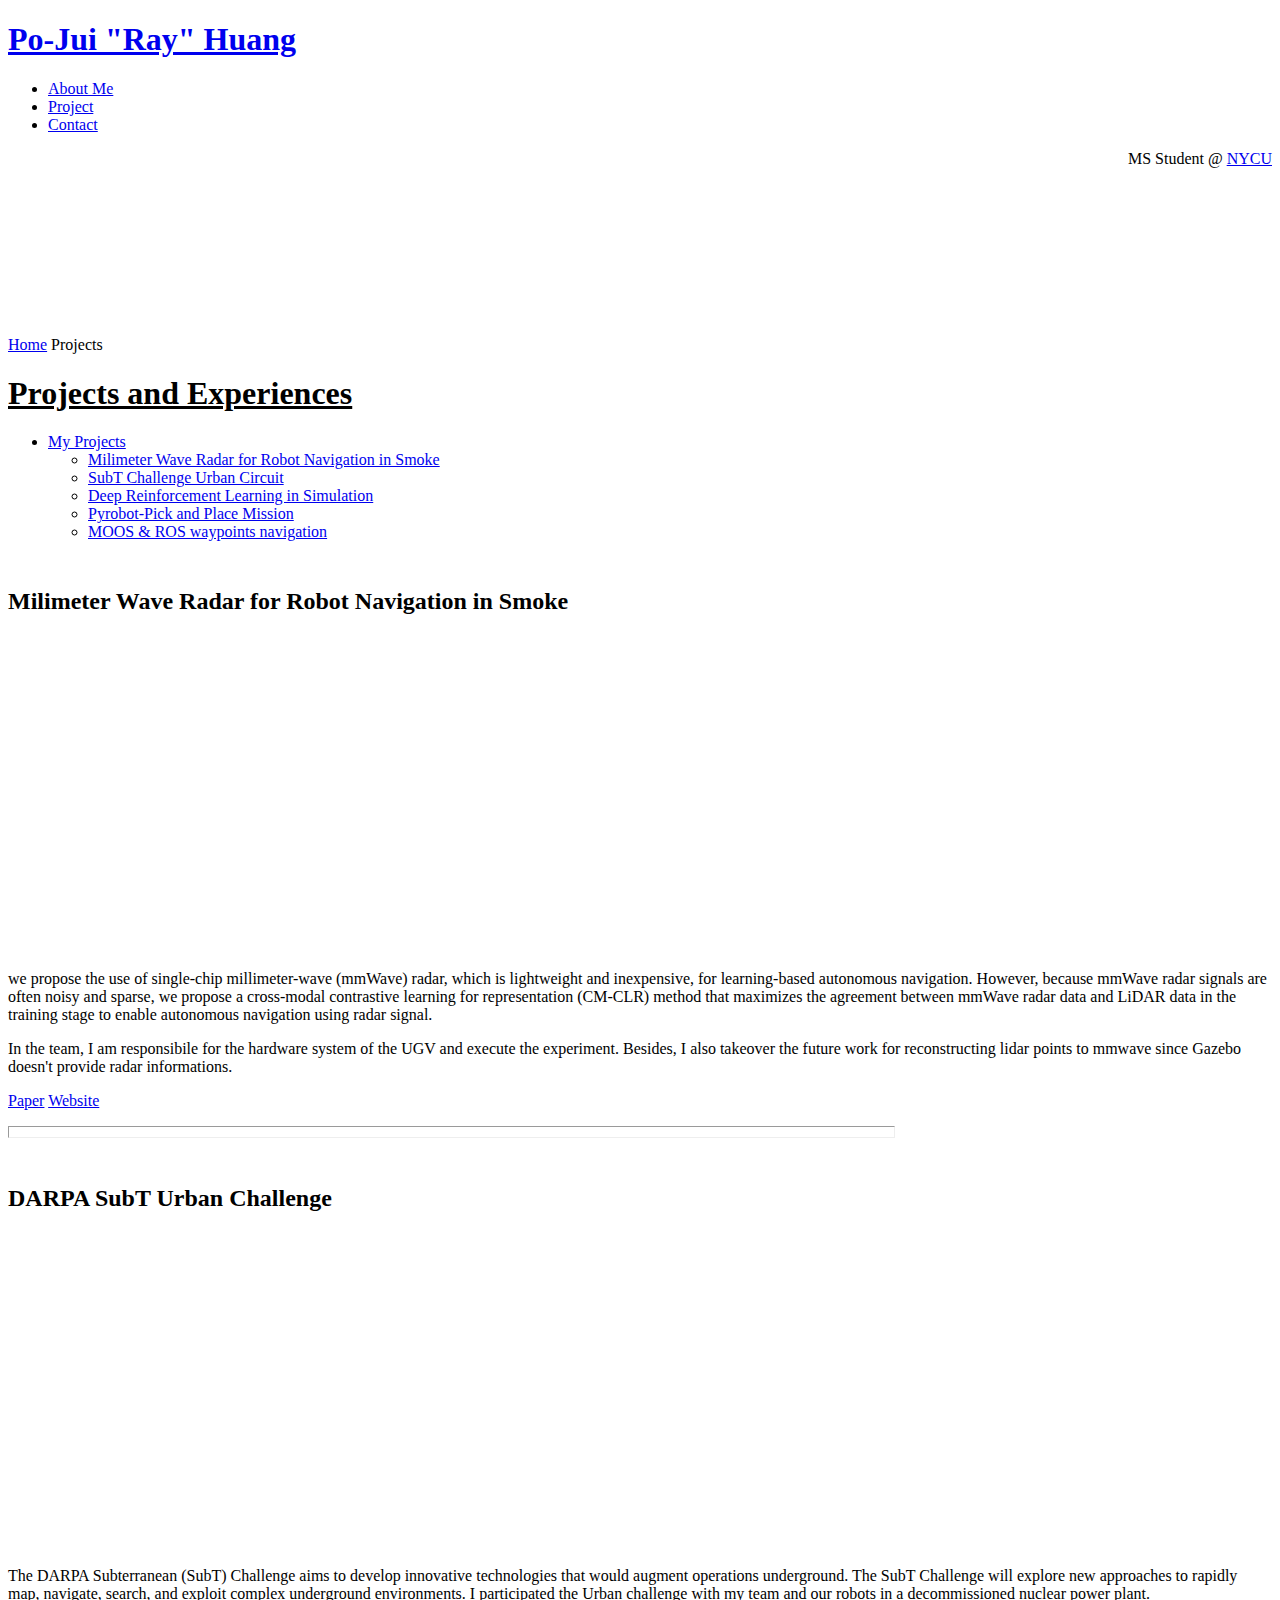
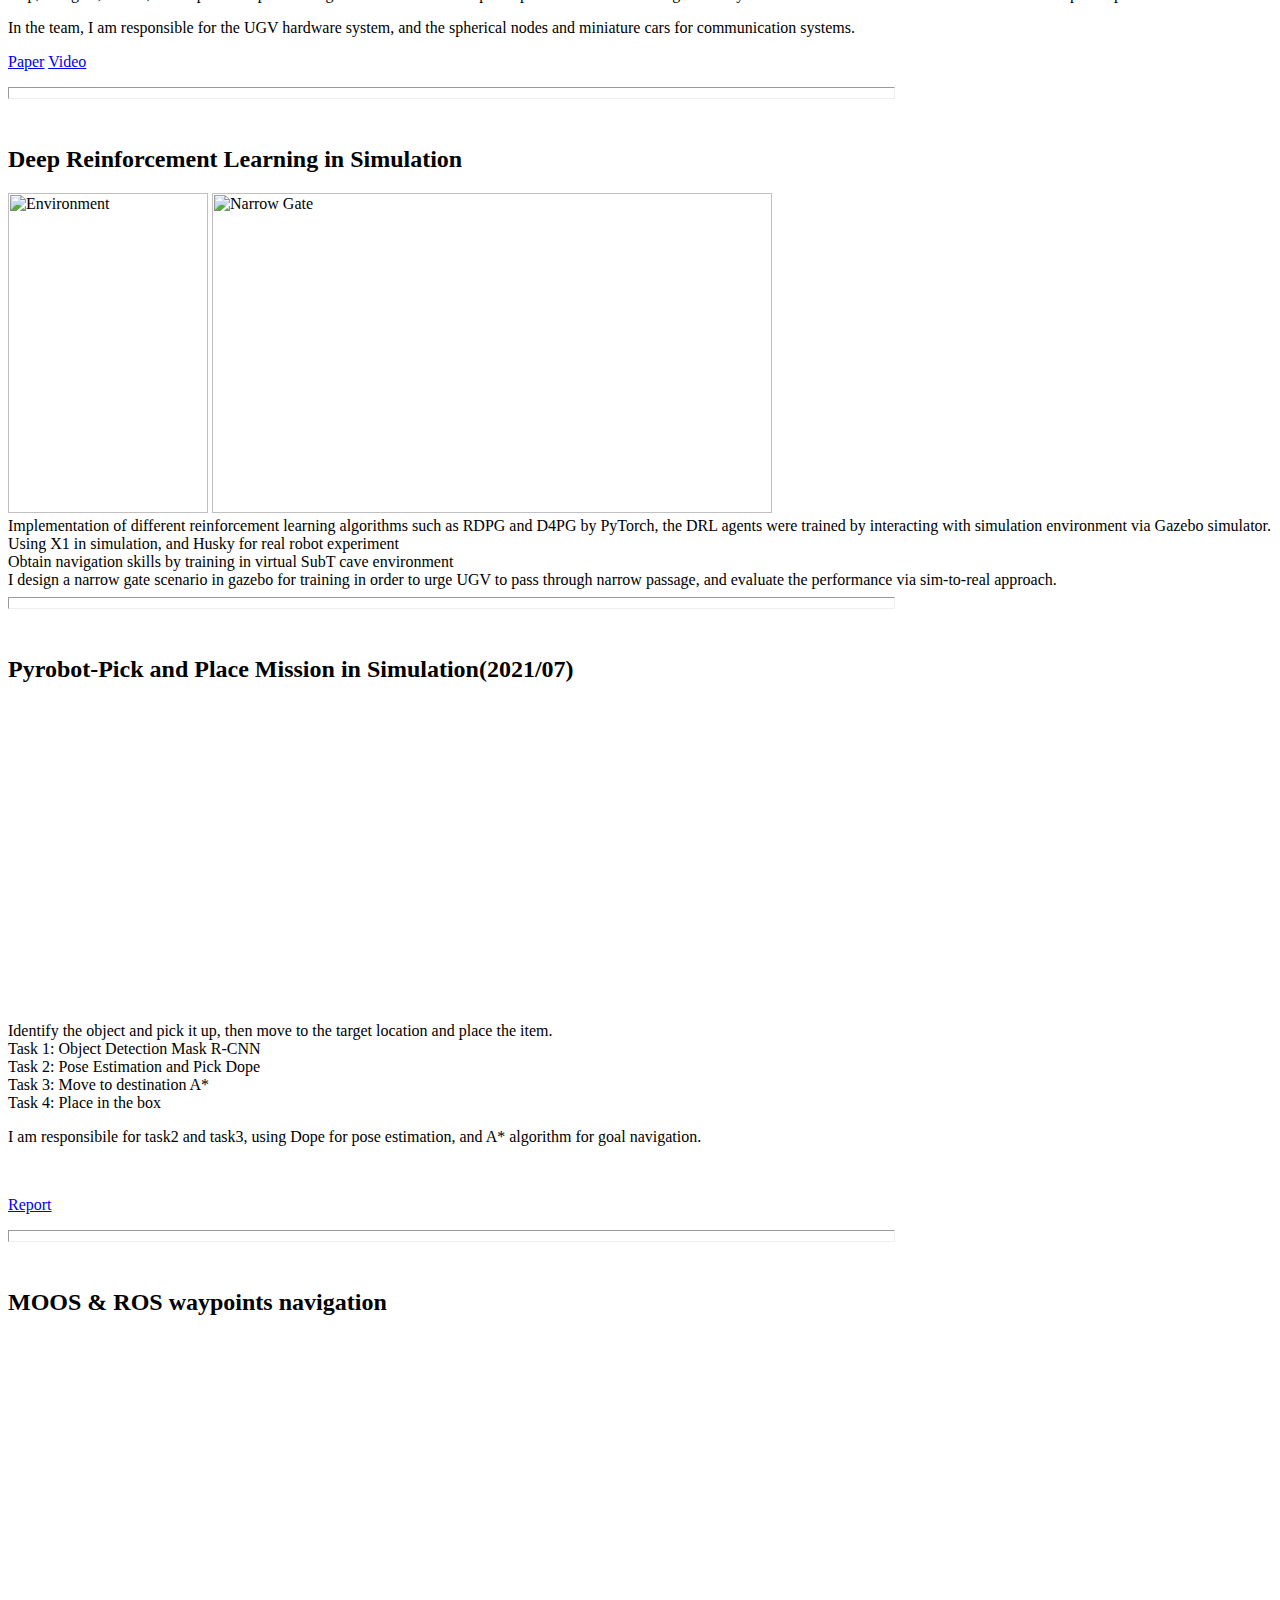
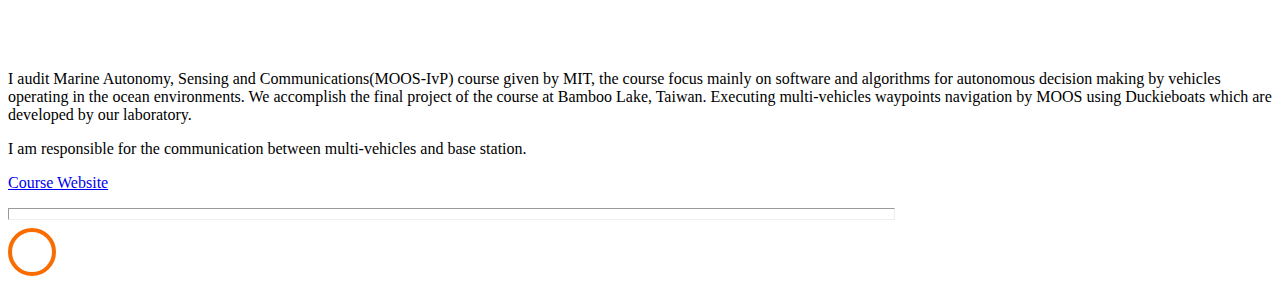
==== project.html @ 9708d20e "add cv" ====
<!DOCTYPE html>
<html lang="en">
  <head>
    <title>Ray's Website</title>
    <meta charset="utf-8">
    <meta name="viewport" content="width=device-width, initial-scale=1, shrink-to-fit=no">
    
    <link href="https://fonts.googleapis.com/css?family=Poppins:300,400,500,600,700" rel="stylesheet">
    <link href="https://fonts.googleapis.com/css?family=Montserrat:300,400,500,700" rel="stylesheet">
    <link href="https://fonts.googleapis.com/css?family=Herr+Von+Muellerhoff" rel="stylesheet">

    <link rel="stylesheet" href="css/open-iconic-bootstrap.min.css">
    <link rel="stylesheet" href="css/animate.css">
    
    <link rel="stylesheet" href="css/owl.carousel.min.css">
    <link rel="stylesheet" href="css/owl.theme.default.min.css">
    <link rel="stylesheet" href="css/magnific-popup.css">

    <link rel="stylesheet" href="css/aos.css">

    <link rel="stylesheet" href="css/ionicons.min.css">

    <link rel="stylesheet" href="css/bootstrap-datepicker.css">
    <link rel="stylesheet" href="css/jquery.timepicker.css">

    
    <link rel="stylesheet" href="css/flaticon.css">
    <link rel="stylesheet" href="css/icomoon.css">
    <link rel="stylesheet" href="css/style.css">
  </head>
  <body>

	<div id="colorlib-page">
		<a href="#" class="js-colorlib-nav-toggle colorlib-nav-toggle"><i></i></a>
		<aside id="colorlib-aside" role="complementary" class="js-fullheight text-center">
			<h1 id="colorlib-logo"><a href="index.html"><span class="img" style="background-image: url(images/ray.jpg);"></span>Po-Jui "Ray" Huang</a></h1>
			<nav id="colorlib-main-menu" role="navigation">
				<ul>
					<li><a href="index.html">About Me</a></li>
					<li class="colorlib-active"><a href="project.html">Project</a></li>
					<li><a href="contact.html">Contact</a></li>
				</ul>
			</nav>

			<div class= "col-10" align="right">
				<p>MS Student @ <a href="http://www.nycu.edu.tw/" target="popup">NYCU</a></p>
			</div>	
			<div class="colorlib-footer">
				<!-- <h2>Newsletter</h2> -->
				<div class="d-flex justify-content-center">
				<h2 class="ftco-animate"><a href="pdf/Ray_CV.pdf"><span class="icon-user"></span></a></h2>
				&emsp;
				<h2 class="ftco-animate"><a href="https://www.facebook.com/profile.php?id=100000682564273"><span class="icon-facebook"></span></a></h2>
				&emsp;
				<!-- <h2 class="ftco-animate"><a href="https://www.linkedin.com/in/po-kai-chang"><span class="icon-linkedin"></span></a></h2>
				&emsp; -->
				<h2 class="ftco-animate"><a href="https://github.com/ray0727"><span class="icon-github"></span></a></h2>
				&emsp;
				<h2 class="ftco-animate"><a href="mailto:rayhuang.ee09@nycu.edu.tw"><span class="icon-envelope"></span></a></h2>
				&emsp;
				<!-- <h2 class="ftco-animate"><a href="pdf/nctu_thesis_david.pdf"><span class="icon-file-pdf-o"></span></a></h2> -->
			</div>

		</div>
		</aside> <!-- END COLORLIB-ASIDE -->

		<div id="colorlib-main">
			<section class="ftco-section ftco-bread">
				<div class="container">
					<div class="row no-gutters slider-text justify-content-left align-items-center">
	          <div class="col-md-8 ftco-animate">
	            <p class="breadcrumbs"><span class="mr-2"><a href="index.html">Home</a></span> <span>Projects</span></p>

	            <div class="fancy-collapse-panel">
	            <h1 class="bread"><a href="project.html" class="page-scroll" style="color:black">Projects and Experiences</a>
	            </h1>
	            </div>
	            

	        </div>
	        <header class="site-navbar">
				<nav class="site-navigation position-relative text-left" role="navigation">

				<ul class="site-menu main-menu js-clone-nav mr-auto d-none d-lg-block">
				  <li class="has-children">
					<a href="#about-section" class="nav-link">My Projects</a>
					<ul class="dropdown">
					<li><a href="#mmWave" class="nav-link page-scroll">Milimeter Wave Radar for Robot Navigation in Smoke</a></li>

					<li><a href="#SubT" class="nav-link page-scroll">SubT Challenge Urban Circuit</a></li>
					
					<li><a href="#RL-Simulation" class="nav-link page-scroll">Deep Reinforcement Learning in Simulation</a></li>

					<li><a href="#Sensing" class="nav-link page-scroll">Pyrobot-Pick and Place Mission</a></li>

					<li><a href="#MOOS" class="nav-link page-scroll">MOOS & ROS waypoints navigation</a></li>

					</ul>
				  </li>
				</ul>
			  </nav>
			  </header>
		  </div>
		  </div>

		  </section>

		  <div class="col-8">
		  <div class="ftco-section-3">
			  <div class="row">
				<!-- mmwave -->
				<section id="mmWave">
					<h2 class="mb-4"><br>Milimeter Wave Radar for Robot Navigation in Smoke</h2>
					<article class="6u 12u$(xsmall) work-item">
						<iframe width="560" height="315" src="https://drive.google.com/file/d/1D0EOqQj7gR2Eys6BjwQwAvsWv5IpuMJg/preview" frameborder="0" allow="accelerometer; autoplay; encrypted-media; gyroscope; picture-in-picture" allowfullscreen></iframe>						
						<div class="col-md-12 ftco-animate" data-animate-effect="fadeInLeft">
						<p>
							we propose the use of single-chip millimeter-wave (mmWave) radar, which is lightweight and inexpensive, for learning-based autonomous navigation. However, 
							because mmWave radar signals are often noisy and sparse, we propose a cross-modal contrastive learning for representation (CM-CLR) method that maximizes 
							the agreement between mmWave radar data and LiDAR data in the training stage to enable autonomous navigation using radar signal.
						</p>
						<p>
							In the team, I am responsibile for the hardware system of the UGV and execute the experiment. Besides, I also
							takeover the future work for reconstructing lidar points to mmwave since Gazebo doesn't provide radar informations.
						</p>
						<p>
							<a href="https://ieeexplore.ieee.org/document/9362209" class="btn btn-primary btn-learn">Paper<i class="icon-download4"></i></a>
							<a href="https://arg-nctu.github.io/projects/deeprl-mmWave.html" class="btn btn-primary btn-learn">Website<i class="icon-download4"></i></a>
						</p>
						</div>
					</article>
				</section>
				<hr width="70%" size="12" align="left">

				<!-- subt -->
				<section id="SubT">
					<h2 class="mb-4"><br>DARPA SubT Urban Challenge</h2>
					<article class="6u 12u$(xsmall) work-item">
						<iframe width="560" height="315" src="https://www.youtube.com/embed/UovOCe-2xr4" frameborder="0" allow="accelerometer; autoplay; encrypted-media; gyroscope; picture-in-picture" allowfullscreen></iframe>						
						<div class="col-md-12 ftco-animate" data-animate-effect="fadeInLeft">
						<p>
							The DARPA Subterranean (SubT) Challenge aims to develop innovative technologies that would augment operations underground. The SubT Challenge will 
							explore new approaches to rapidly map, navigate, search, and exploit complex underground environments. 
							I participated the Urban challenge with my team and our robots in a decommissioned nuclear power plant.
						</p>
						<p>
							In the team, I am responsible for the UGV hardware system, and the spherical nodes and miniature cars for communication systems.
						</p>
						<p>
							<a href="pdf/jfr-subt-nctu.pdf" class="btn btn-primary btn-learn">Paper<i class="icon-download4"></i></a>
							<a href="https://vimeo.com/501143422" class="btn btn-primary btn-learn">Video<i class="icon-download4"></i></a>
						</p>
						</div>
					</article>
				</section>
				<hr width="70%" size="12" align="left">

				<!-- Gazebo -->
				<section id="RL-Simulation">
					<h2 class="mb-4"><br>Deep Reinforcement Learning in Simulation</h2>
					<img width="200" height="320" src="images/environment.png" title="Environment">
					<img width="560" height="320" src="images/narrow.png" title="Narrow Gate">
					<article class="6u 12u$(xsmall) work-item">					
						<div class="col-md-12 ftco-animate" data-animate-effect="fadeInLeft">
						<li>Implementation of different reinforcement learning algorithms such as RDPG and D4PG
							by PyTorch, the DRL agents were trained by interacting with simulation environment via
							Gazebo simulator.</li>
						<li>Using X1 in simulation, and Husky for real robot experiment</li>
						<li>Obtain navigation skills by training in virtual SubT cave environment</li>
						<li>I design a narrow gate scenario in gazebo for training in order to urge UGV to pass
							through narrow passage, and evaluate the performance via sim-to-real approach.</li>
						
						</div>
					</article>
				</section>
				<hr width="70%" size="12" align="left">

				  <!-- Pyrobot-Pick and Place Mission -->
				  <section id="Sensing">
				  <h2 class="mb-4"><br>Pyrobot-Pick and Place Mission in Simulation(2021/07)</h2>
				  <article class="6u 12u$(xsmall) work-item">
					  <iframe width="560" height="315" src="https://drive.google.com/file/d/1zqRbF4eG3APCy4DQ51-cqZeeudZuepm5/preview" frameborder="0" allow="autoplay; fullscreen" allowfullscreen></iframe>
					  <div class="col-md-12 ftco-animate" data-animate-effect="fadeInLeft">
					  <li>Identify the object and pick it up, then move to the target location and place the item.</li>
					  <li>Task 1: Object Detection Mask R-CNN</li>
					  <li>Task 2: Pose Estimation and Pick Dope</li>
					  <li>Task 3: Move to destination A*</li>
					  <li>Task 4: Place in the box</li>
					  <p>
					  I am responsibile for task2 and task3, using Dope for pose estimation, and A* algorithm for 
					  goal navigation.
					  </p>
					  </div>
				  </article>
				  <br>
				  <p><a href="pdf/sis2021_final_team_2_ppt.pdf" class="btn btn-primary btn-learn">Report<i class="icon-download"></i></a></p>
				  </section>
				  
				  <hr width="70%" size="12" align="left">

				  <!-- MOOS -->
				<section id="MOOS">
					<h2 class="mb-4"><br>MOOS & ROS waypoints navigation</h2>
					<article class="6u 12u$(xsmall) work-item">
						<iframe width="560" height="315" src="https://drive.google.com/file/d/18aM98NMFNnYplaE5Rql869Nxn4JW1vKU/preview" frameborder="0" allow="accelerometer; autoplay; encrypted-media; gyroscope; picture-in-picture" allowfullscreen></iframe>						
						<div class="col-md-12 ftco-animate" data-animate-effect="fadeInLeft">
						<p>
							I audit Marine Autonomy, Sensing and Communications(MOOS-IvP) course given by
							MIT, the course focus mainly on software and algorithms for autonomous decision making by vehicles operating in the 
							ocean environments. We accomplish the final project of the course at Bamboo Lake, Taiwan. 
							Executing multi-vehicles waypoints navigation by MOOS using Duckieboats which are developed by our laboratory.
						</p>
						<p>
							I am responsible for the communication between multi-vehicles and base station.
						</p>
						<p>
							<a href="https://oceanai.mit.edu/2.680" class="btn btn-primary btn-learn">Course Website<i class="icon-download4"></i></a>
						</p>
						</div>
					</article>
				</section>
				<hr width="70%" size="12" align="left">

	

  <!-- loader -->
  <div id="ftco-loader" class="show fullscreen"><svg class="circular" width="48px" height="48px"><circle class="path-bg" cx="24" cy="24" r="22" fill="none" stroke-width="4" stroke="#eeeeee"/><circle class="path" cx="24" cy="24" r="22" fill="none" stroke-width="4" stroke-miterlimit="10" stroke="#F96D00"/></svg></div>


  <script src="js/jquery.min.js"></script>
  <script src="js/jquery-migrate-3.0.1.min.js"></script>
  <script src="js/popper.min.js"></script>
  <script src="js/bootstrap.min.js"></script>
  <script src="js/jquery.easing.1.3.js"></script>
  <script src="js/jquery.waypoints.min.js"></script>
  <script src="js/jquery.stellar.min.js"></script>
  <script src="js/owl.carousel.min.js"></script>
  <script src="js/jquery.magnific-popup.min.js"></script>
  <script src="js/aos.js"></script>
  <script src="js/jquery.animateNumber.min.js"></script>
  <script src="js/bootstrap-datepicker.js"></script>
  <script src="js/jquery.timepicker.min.js"></script>
  <script src="js/scrollax.min.js"></script>
  <script src="https://maps.googleapis.com/maps/api/js?key=AIzaSyBVWaKrjvy3MaE7SQ74_uJiULgl1JY0H2s&sensor=false"></script>
  <script src="js/google-map.js"></script>
  <script src="js/main.js"></script>
    
  </body>
</html>
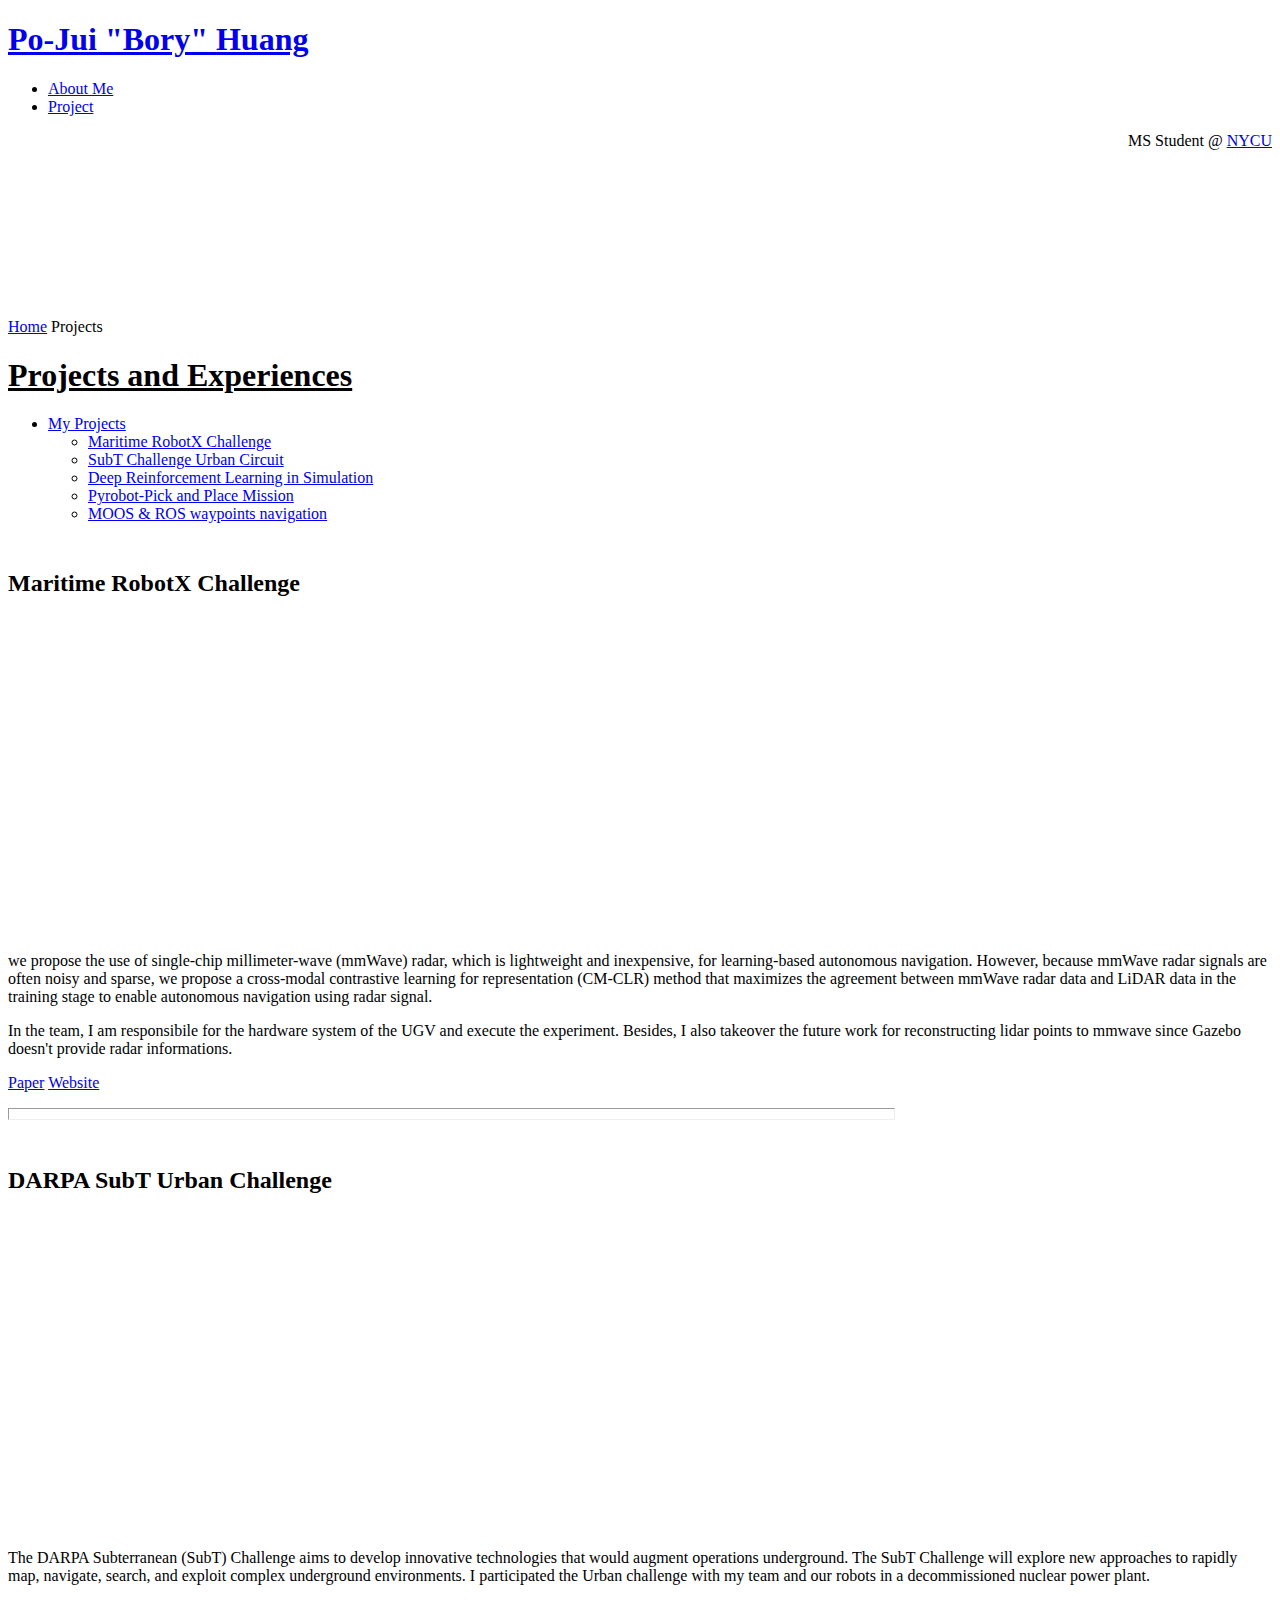
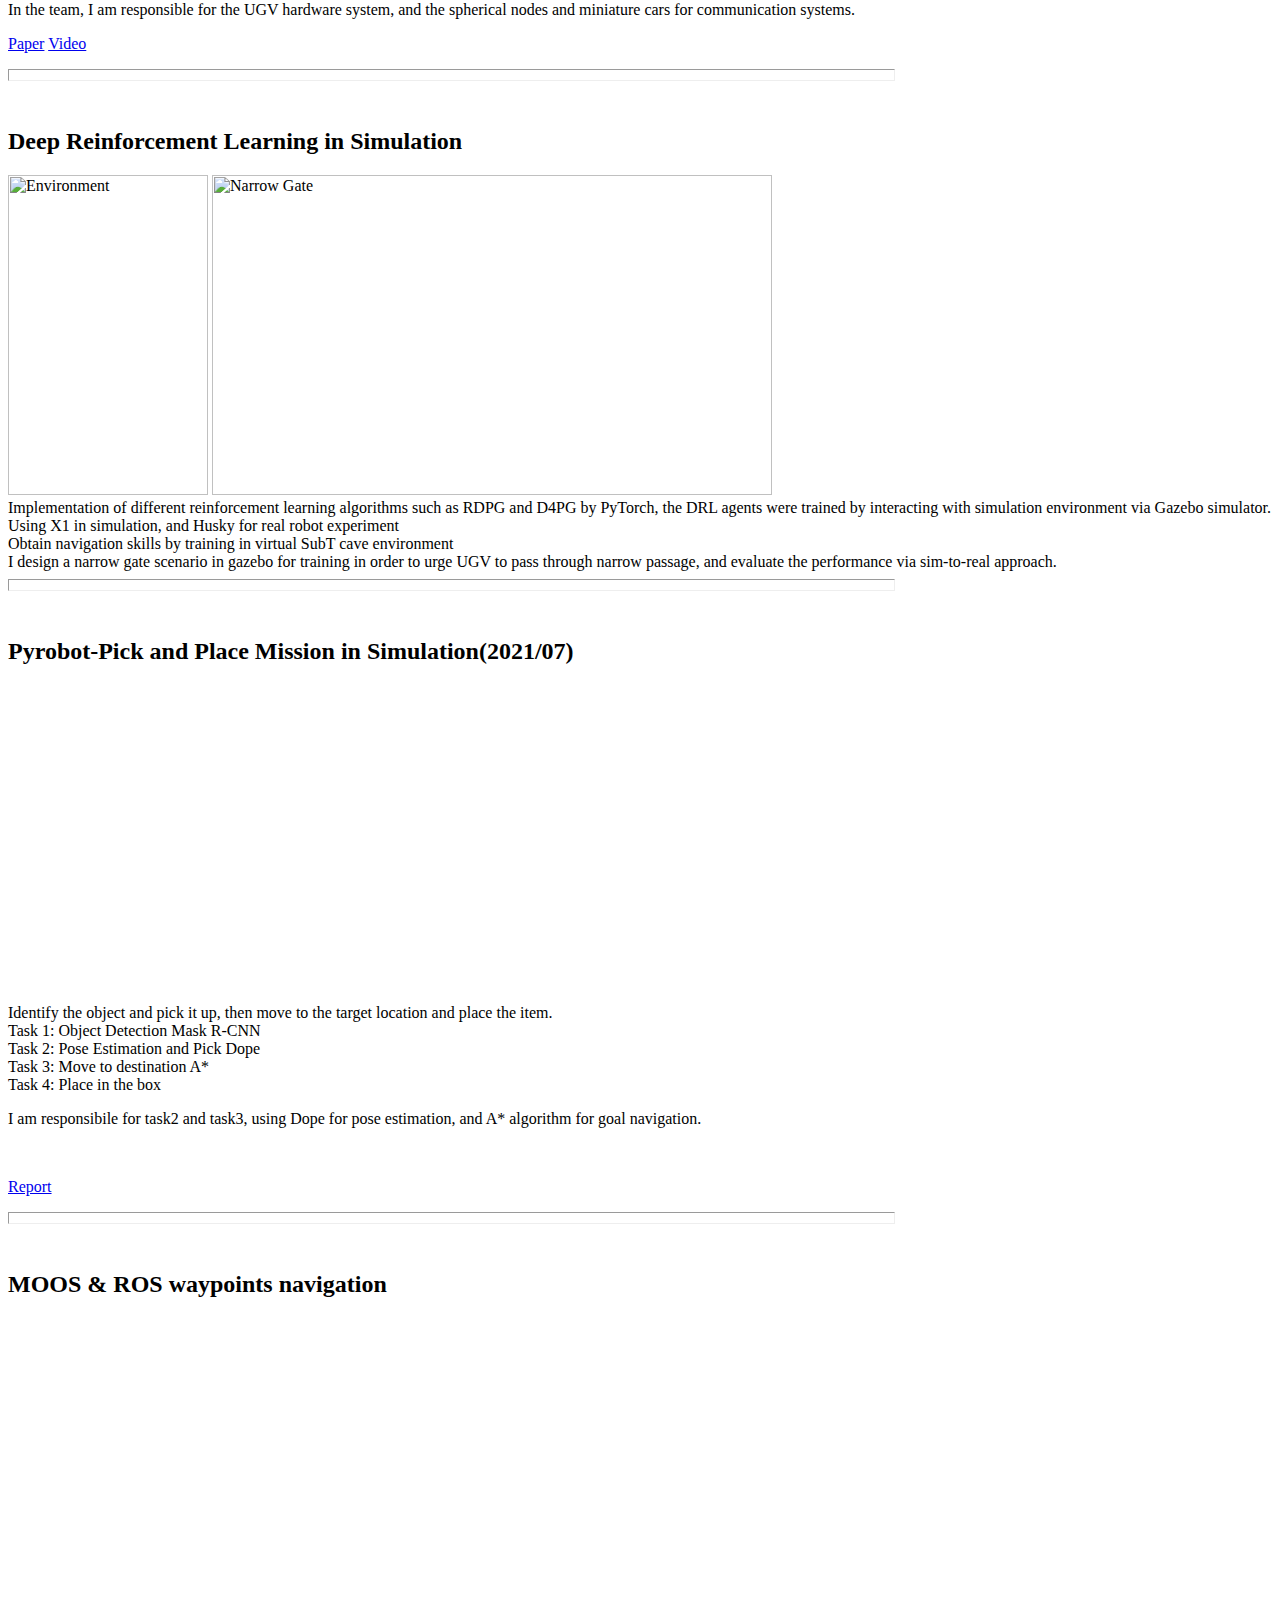
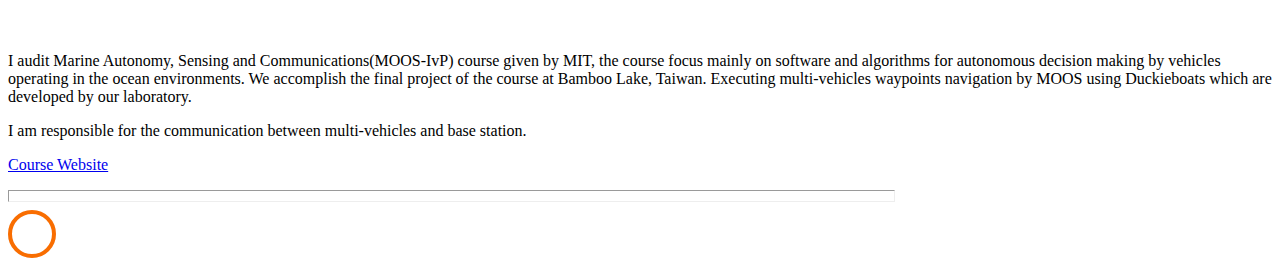
==== commit e39d19e7: "add cv" ====
--- a/project.html
+++ b/project.html
@@ -1,7 +1,7 @@
 <!DOCTYPE html>
 <html lang="en">
   <head>
-    <title>Ray's Website</title>
+    <title>Bory's Website</title>
     <meta charset="utf-8">
     <meta name="viewport" content="width=device-width, initial-scale=1, shrink-to-fit=no">
     
@@ -33,12 +33,11 @@
 	<div id="colorlib-page">
 		<a href="#" class="js-colorlib-nav-toggle colorlib-nav-toggle"><i></i></a>
 		<aside id="colorlib-aside" role="complementary" class="js-fullheight text-center">
-			<h1 id="colorlib-logo"><a href="index.html"><span class="img" style="background-image: url(images/ray.jpg);"></span>Po-Jui "Ray" Huang</a></h1>
+			<h1 id="colorlib-logo"><a href="index1.html"><span class="img" style="background-image: url(img/P.jpg);"></span>Po-Jui "Bory" Huang</a></h1>
 			<nav id="colorlib-main-menu" role="navigation">
 				<ul>
 					<li><a href="index.html">About Me</a></li>
 					<li class="colorlib-active"><a href="project.html">Project</a></li>
-					<li><a href="contact.html">Contact</a></li>
 				</ul>
 			</nav>
 
@@ -48,15 +47,15 @@
 			<div class="colorlib-footer">
 				<!-- <h2>Newsletter</h2> -->
 				<div class="d-flex justify-content-center">
-				<h2 class="ftco-animate"><a href="pdf/Ray_CV.pdf"><span class="icon-user"></span></a></h2>
-				&emsp;
-				<h2 class="ftco-animate"><a href="https://www.facebook.com/profile.php?id=100000682564273"><span class="icon-facebook"></span></a></h2>
+				<h2 class="ftco-animate"><a href="pdf/Bory_CV.pdf"><span class="icon-user"></span></a></h2>
+				&emsp;
+				<h2 class="ftco-animate"><a href="https://www.facebook.com/profile.php?id=100003921660644"><span class="icon-facebook"></span></a></h2>
 				&emsp;
 				<!-- <h2 class="ftco-animate"><a href="https://www.linkedin.com/in/po-kai-chang"><span class="icon-linkedin"></span></a></h2>
 				&emsp; -->
-				<h2 class="ftco-animate"><a href="https://github.com/ray0727"><span class="icon-github"></span></a></h2>
-				&emsp;
-				<h2 class="ftco-animate"><a href="mailto:rayhuang.ee09@nycu.edu.tw"><span class="icon-envelope"></span></a></h2>
+				<h2 class="ftco-animate"><a href="https://github.com/ggbory"><span class="icon-github"></span></a></h2>
+				&emsp;
+				<h2 class="ftco-animate"><a href="mailto:bory.en09@nycu.edu.tw"><span class="icon-envelope"></span></a></h2>
 				&emsp;
 				<!-- <h2 class="ftco-animate"><a href="pdf/nctu_thesis_david.pdf"><span class="icon-file-pdf-o"></span></a></h2> -->
 			</div>
@@ -85,7 +84,7 @@
 				  <li class="has-children">
 					<a href="#about-section" class="nav-link">My Projects</a>
 					<ul class="dropdown">
-					<li><a href="#mmWave" class="nav-link page-scroll">Milimeter Wave Radar for Robot Navigation in Smoke</a></li>
+					<li><a href="#robotx" class="nav-link page-scroll">Maritime RobotX Challenge </a></li>
 
 					<li><a href="#SubT" class="nav-link page-scroll">SubT Challenge Urban Circuit</a></li>
 					
@@ -109,10 +108,10 @@
 		  <div class="ftco-section-3">
 			  <div class="row">
 				<!-- mmwave -->
-				<section id="mmWave">
-					<h2 class="mb-4"><br>Milimeter Wave Radar for Robot Navigation in Smoke</h2>
+				<section id="robotx">
+					<h2 class="mb-4"><br>Maritime RobotX Challenge </h2>
 					<article class="6u 12u$(xsmall) work-item">
-						<iframe width="560" height="315" src="https://drive.google.com/file/d/1D0EOqQj7gR2Eys6BjwQwAvsWv5IpuMJg/preview" frameborder="0" allow="accelerometer; autoplay; encrypted-media; gyroscope; picture-in-picture" allowfullscreen></iframe>						
+						<iframe width="560" height="315" src="https://drive.google.com/file/d/17EmnpAYkFOSVnhG2Mdz3ekNgGPnvHEbI/preview" frameborder="0" allow="accelerometer; autoplay; encrypted-media; gyroscope; picture-in-picture" allowfullscreen></iframe>						
 						<div class="col-md-12 ftco-animate" data-animate-effect="fadeInLeft">
 						<p>
 							we propose the use of single-chip millimeter-wave (mmWave) radar, which is lightweight and inexpensive, for learning-based autonomous navigation. However, 
@@ -124,8 +123,8 @@
 							takeover the future work for reconstructing lidar points to mmwave since Gazebo doesn't provide radar informations.
 						</p>
 						<p>
-							<a href="https://ieeexplore.ieee.org/document/9362209" class="btn btn-primary btn-learn">Paper<i class="icon-download4"></i></a>
-							<a href="https://arg-nctu.github.io/projects/deeprl-mmWave.html" class="btn btn-primary btn-learn">Website<i class="icon-download4"></i></a>
+							<a href="https://robonation.org/app/uploads/sites/2/2022/10/RX22_TDR_NYCU.pdf" class="btn btn-primary btn-learn">Paper<i class="icon-download4"></i></a>
+							<a href="https://vimeo.com/758819296" class="btn btn-primary btn-learn">Website<i class="icon-download4"></i></a>
 						</p>
 						</div>
 					</article>
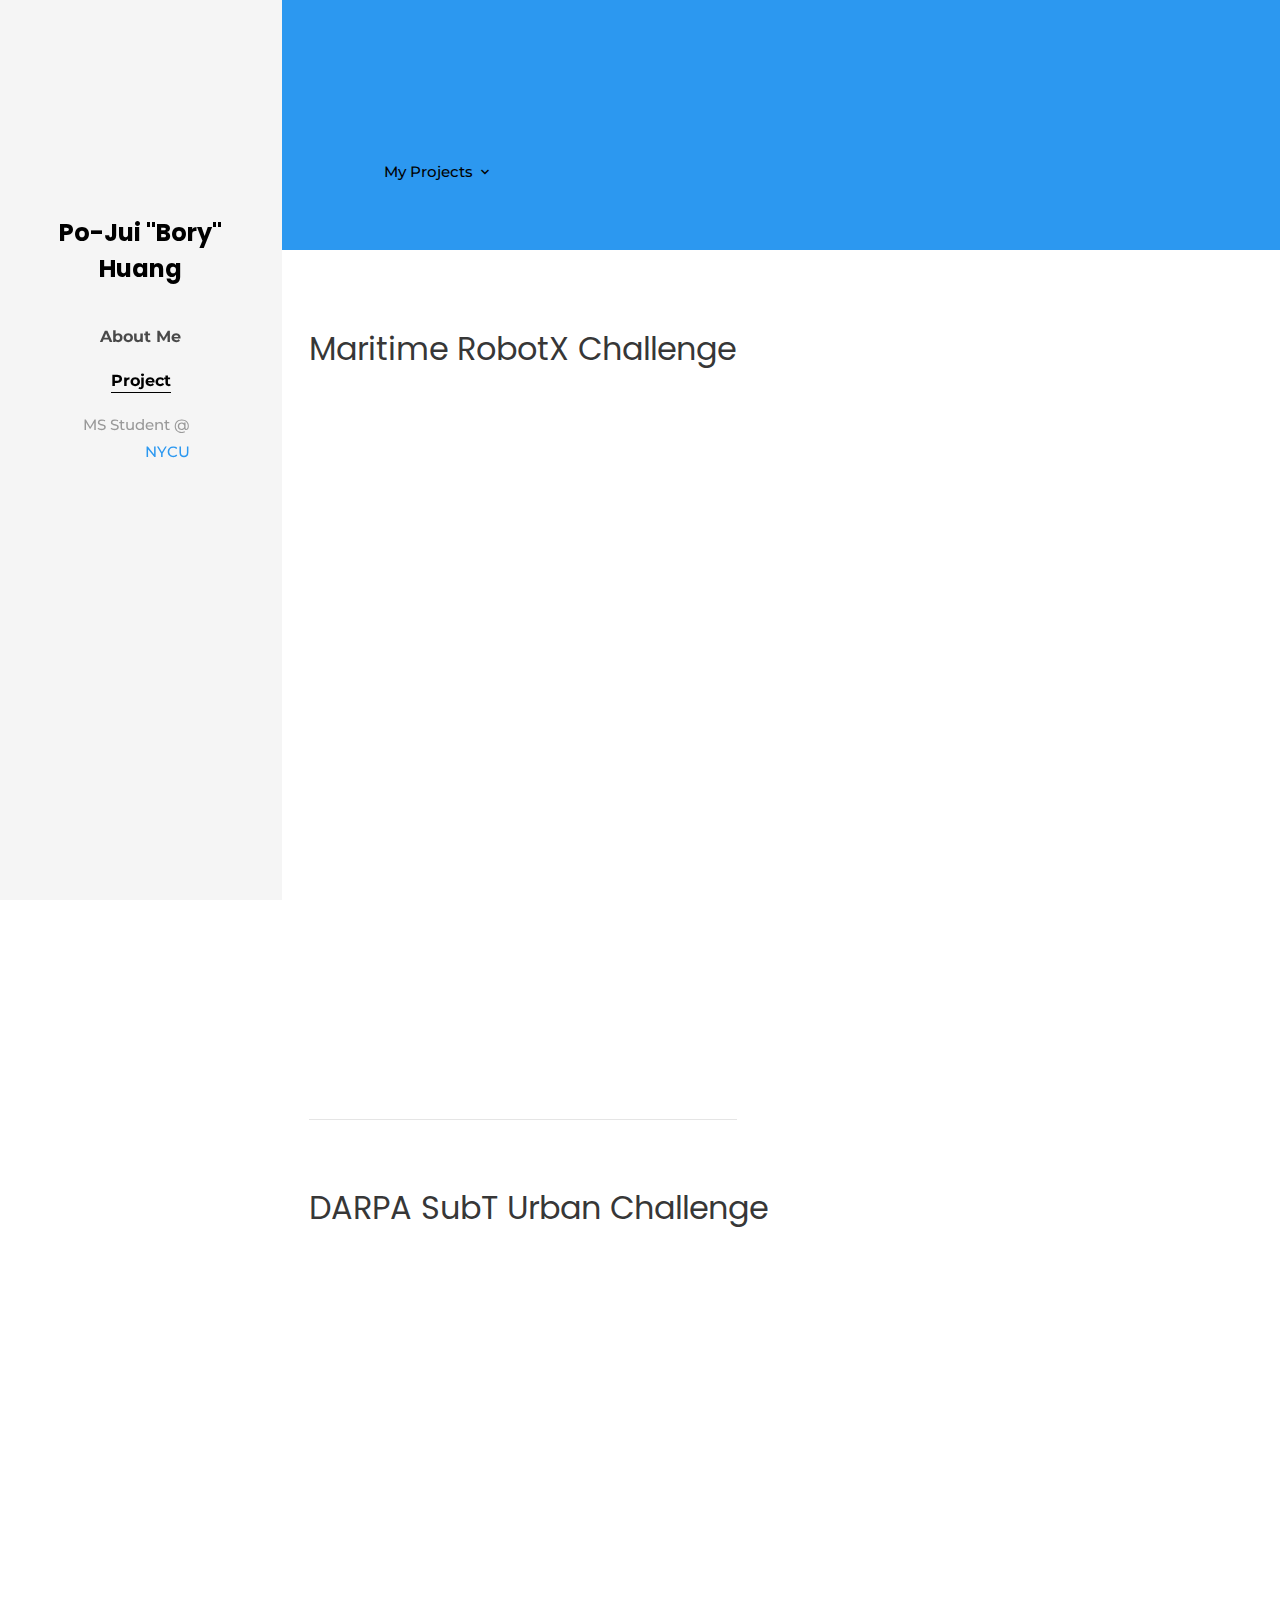
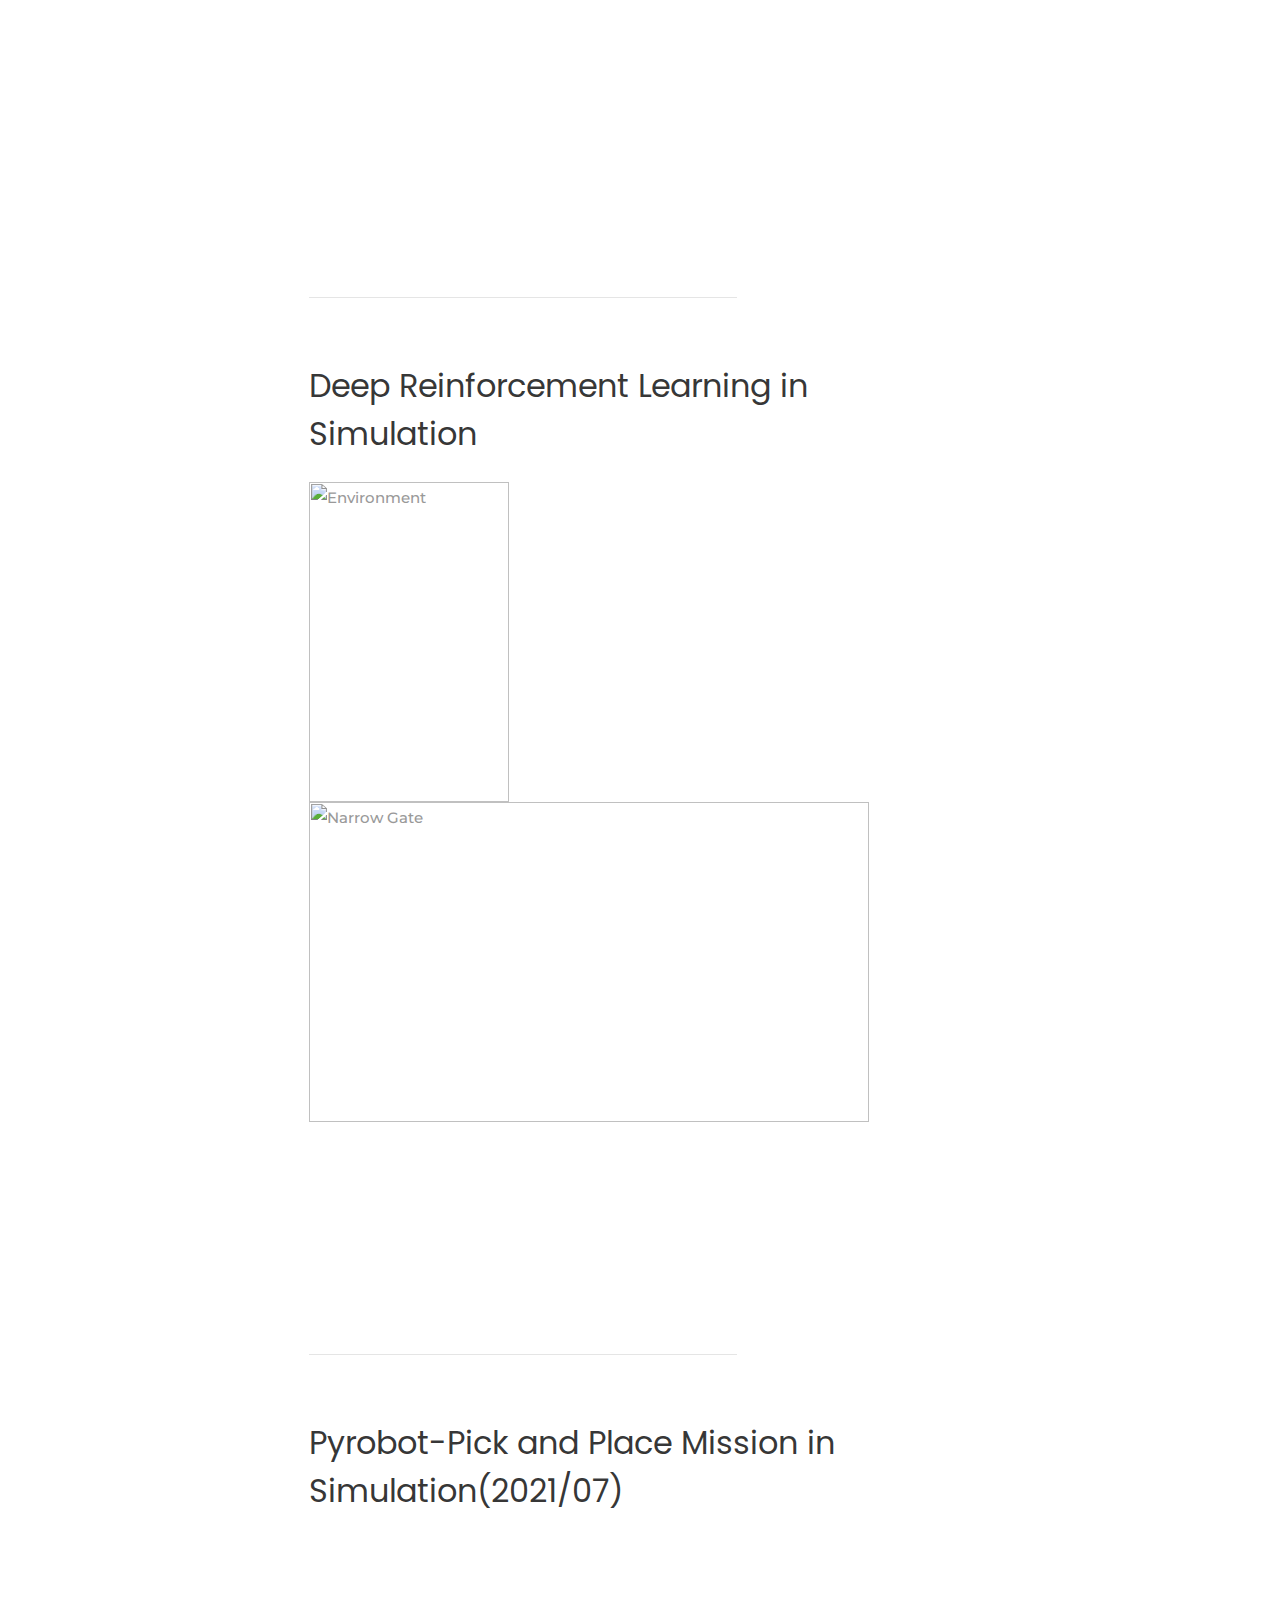
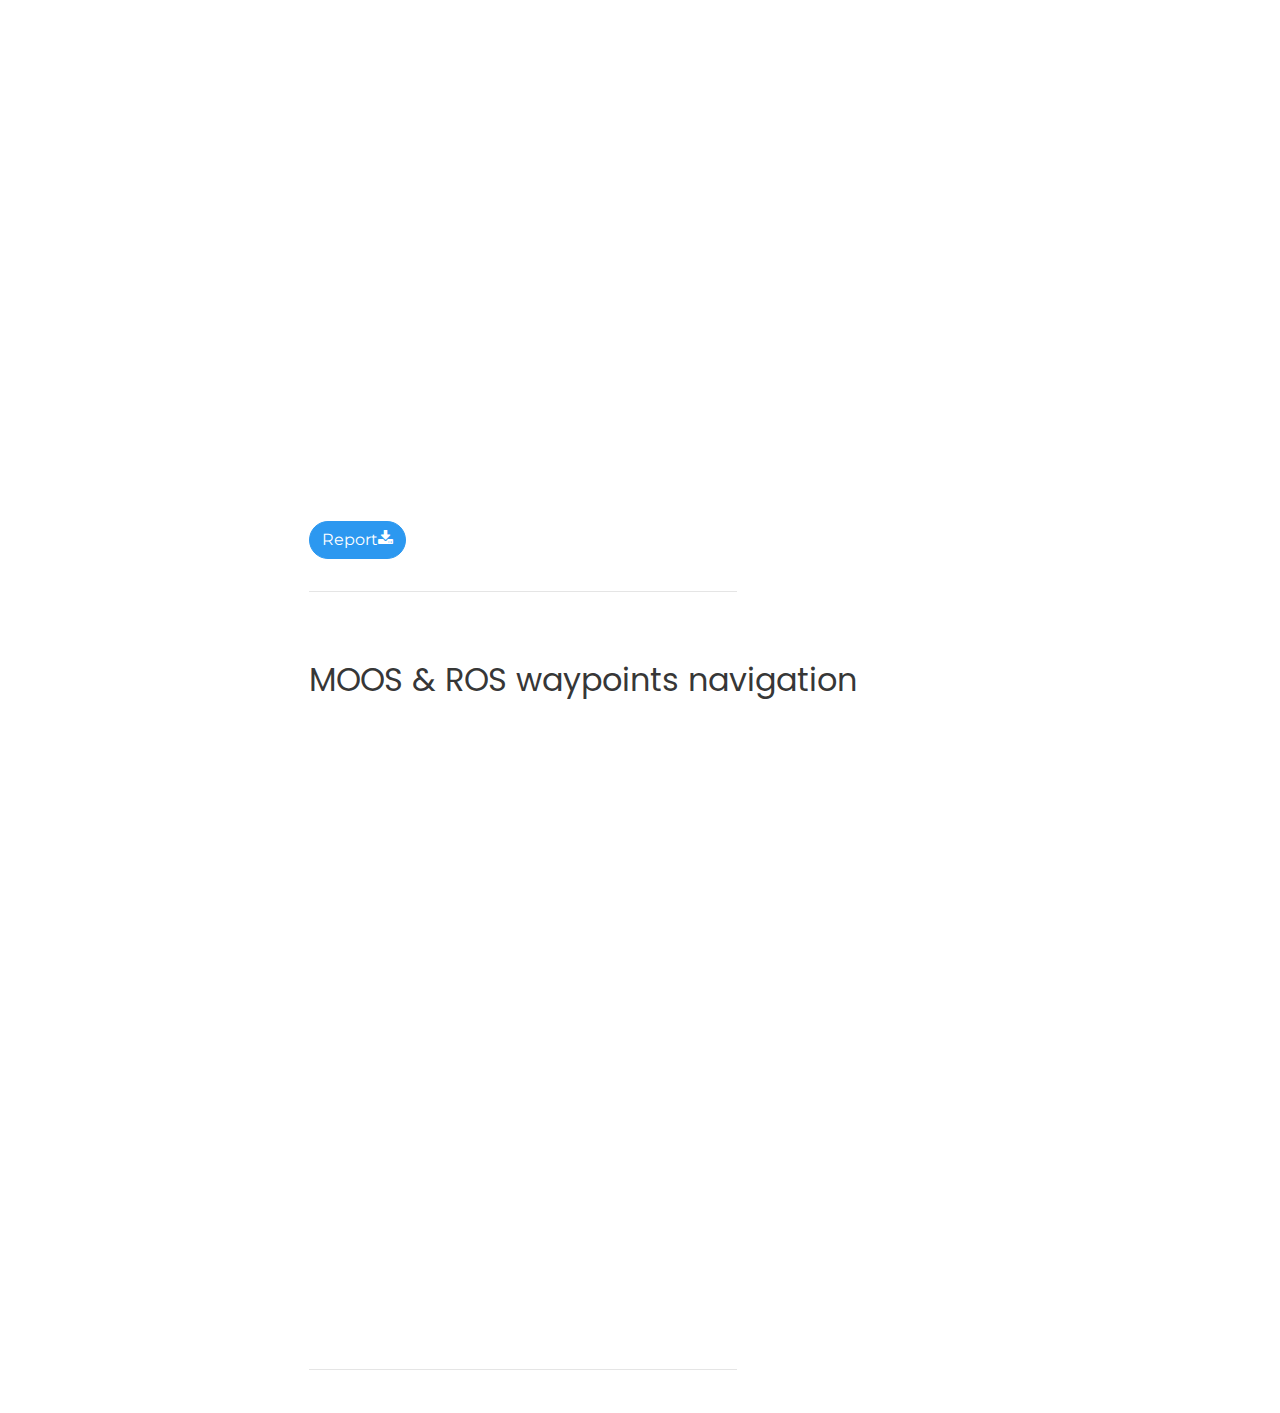
==== commit 00e456d6: "add cv" ====
--- a/project.html
+++ b/project.html
@@ -86,13 +86,15 @@
 					<ul class="dropdown">
 					<li><a href="#robotx" class="nav-link page-scroll">Maritime RobotX Challenge </a></li>
 
-					<li><a href="#SubT" class="nav-link page-scroll">SubT Challenge Urban Circuit</a></li>
+					<li><a href="#SubT" class="nav-link page-scroll">Resilient communication system used in multi robot search and rescue mission </a></li>
 					
-					<li><a href="#RL-Simulation" class="nav-link page-scroll">Deep Reinforcement Learning in Simulation</a></li>
-
-					<li><a href="#Sensing" class="nav-link page-scroll">Pyrobot-Pick and Place Mission</a></li>
-
-					<li><a href="#MOOS" class="nav-link page-scroll">MOOS & ROS waypoints navigation</a></li>
+					<li><a href="#RL-Simulation" class="nav-link page-scroll">Long-term monitoring USV </a></li>
+
+					<li><a href="#Sensing" class="nav-link page-scroll">Eurobot - International robotics contest 2019</a></li>
+
+					<li><a href="#MOOS" class="nav-link page-scroll">Eurobot - International robotics contest 2018</a></li>
+
+                    <li><a href="#MOOS" class="nav-link page-scroll">Duckiepond 2.0</a></li>
 
 					</ul>
 				  </li>
@@ -125,6 +127,7 @@
 						<p>
 							<a href="https://robonation.org/app/uploads/sites/2/2022/10/RX22_TDR_NYCU.pdf" class="btn btn-primary btn-learn">Paper<i class="icon-download4"></i></a>
 							<a href="https://vimeo.com/758819296" class="btn btn-primary btn-learn">Website<i class="icon-download4"></i></a>
+                            <a href="https://tw.nextapple.com/life/20221129/9B774CFCFFCCB0A3B331984DEAEFC049?fbclid=IwAR2cQI1RdJiAq7fYKXGpMS4brcmG7al8hzYyoTHgNeMnGBUOodBB9we-PRU" class="btn btn-primary btn-learn">News<i class="icon-download4"></i></a>
 						</p>
 						</div>
 					</article>
--- a/css/flaticon.css
+++ b/css/flaticon.css
@@ -0,0 +1,44 @@
+	/*
+  	Flaticon icon font: Flaticon
+  	Creation date: 12/12/2018 14:43
+  	*/
+
+
+@font-face {
+  font-family: "Flaticon";
+  src: url("../fonts/flaticon/font/Flaticon.eot");
+  src: url("../fonts/flaticon/font/Flaticon.eot?#iefix") format("embedded-opentype"),
+       url("../fonts/flaticon/font/Flaticon.woff") format("woff"),
+       url("../fonts/flaticon/font/Flaticon.ttf") format("truetype"),
+       url("../fonts/flaticon/font/Flaticon.svg#Flaticon") format("svg");
+  font-weight: normal;
+  font-style: normal;
+}
+
+@media screen and (-webkit-min-device-pixel-ratio:0) {
+  @font-face {
+    font-family: "Flaticon";
+    src: url("../fonts/flaticon/font/Flaticon.svg#Flaticon") format("svg");
+  }
+}
+
+[class^="flaticon-"]:before, [class*=" flaticon-"]:before,
+[class^="flaticon-"]:after, [class*=" flaticon-"]:after {   
+  font-family: Flaticon;
+  font-style: normal;
+  font-weight: normal;
+  font-variant: normal;
+  text-transform: none;
+  line-height: 1;
+
+  /* Better Font Rendering =========== */
+  -webkit-font-smoothing: antialiased;
+  -moz-osx-font-smoothing: grayscale;
+}
+
+.flaticon-printing-photo:before { content: "\f100"; }
+.flaticon-focusing-target:before { content: "\f101"; }
+.flaticon-camera:before { content: "\f102"; }
+.flaticon-polaroid-pictures:before { content: "\f103"; }
+.flaticon-big-lens:before { content: "\f104"; }
+.flaticon-film:before { content: "\f105"; }--- a/css/icomoon.css
+++ b/css/icomoon.css
@@ -0,0 +1,4919 @@
+@font-face {
+  font-family: 'icomoon';
+  src:  url('../fonts/icomoon/icomoon.eot?6tt51o');
+  src:  url('../fonts/icomoon/icomoon.eot?6tt51o#iefix') format('embedded-opentype'),
+    url('../fonts/icomoon/icomoon.ttf?6tt51o') format('truetype'),
+    url('../fonts/icomoon/icomoon.woff?6tt51o') format('woff'),
+    url('../fonts/icomoon/icomoon.svg?6tt51o#icomoon') format('svg');
+  font-weight: normal;
+  font-style: normal;
+}
+
+[class^="icon-"], [class*=" icon-"] {
+  /* use !important to prevent issues with browser extensions that change fonts */
+  font-family: 'icomoon' !important;
+  speak: none;
+  font-style: normal;
+  font-weight: normal;
+  font-variant: normal;
+  text-transform: none;
+  line-height: 1;
+
+  /* Better Font Rendering =========== */
+  -webkit-font-smoothing: antialiased;
+  -moz-osx-font-smoothing: grayscale;
+}
+
+.icon-asterisk:before {
+  content: "\f069";
+}
+.icon-plus:before {
+  content: "\f067";
+}
+.icon-question:before {
+  content: "\f128";
+}
+.icon-minus:before {
+  content: "\f068";
+}
+.icon-glass:before {
+  content: "\f000";
+}
+.icon-music:before {
+  content: "\f001";
+}
+.icon-search:before {
+  content: "\f002";
+}
+.icon-envelope-o:before {
+  content: "\f003";
+}
+.icon-heart:before {
+  content: "\f004";
+}
+.icon-star:before {
+  content: "\f005";
+}
+.icon-star-o:before {
+  content: "\f006";
+}
+.icon-user:before {
+  content: "\f007";
+}
+.icon-film:before {
+  content: "\f008";
+}
+.icon-th-large:before {
+  content: "\f009";
+}
+.icon-th:before {
+  content: "\f00a";
+}
+.icon-th-list:before {
+  content: "\f00b";
+}
+.icon-check:before {
+  content: "\f00c";
+}
+.icon-close:before {
+  content: "\f00d";
+}
+.icon-remove:before {
+  content: "\f00d";
+}
+.icon-times:before {
+  content: "\f00d";
+}
+.icon-search-plus:before {
+  content: "\f00e";
+}
+.icon-search-minus:before {
+  content: "\f010";
+}
+.icon-power-off:before {
+  content: "\f011";
+}
+.icon-signal:before {
+  content: "\f012";
+}
+.icon-cog:before {
+  content: "\f013";
+}
+.icon-gear:before {
+  content: "\f013";
+}
+.icon-trash-o:before {
+  content: "\f014";
+}
+.icon-home:before {
+  content: "\f015";
+}
+.icon-file-o:before {
+  content: "\f016";
+}
+.icon-clock-o:before {
+  content: "\f017";
+}
+.icon-road:before {
+  content: "\f018";
+}
+.icon-download:before {
+  content: "\f019";
+}
+.icon-arrow-circle-o-down:before {
+  content: "\f01a";
+}
+.icon-arrow-circle-o-up:before {
+  content: "\f01b";
+}
+.icon-inbox:before {
+  content: "\f01c";
+}
+.icon-play-circle-o:before {
+  content: "\f01d";
+}
+.icon-repeat:before {
+  content: "\f01e";
+}
+.icon-rotate-right:before {
+  content: "\f01e";
+}
+.icon-refresh:before {
+  content: "\f021";
+}
+.icon-list-alt:before {
+  content: "\f022";
+}
+.icon-lock:before {
+  content: "\f023";
+}
+.icon-flag:before {
+  content: "\f024";
+}
+.icon-headphones:before {
+  content: "\f025";
+}
+.icon-volume-off:before {
+  content: "\f026";
+}
+.icon-volume-down:before {
+  content: "\f027";
+}
+.icon-volume-up:before {
+  content: "\f028";
+}
+.icon-qrcode:before {
+  content: "\f029";
+}
+.icon-barcode:before {
+  content: "\f02a";
+}
+.icon-tag:before {
+  content: "\f02b";
+}
+.icon-tags:before {
+  content: "\f02c";
+}
+.icon-book:before {
+  content: "\f02d";
+}
+.icon-bookmark:before {
+  content: "\f02e";
+}
+.icon-print:before {
+  content: "\f02f";
+}
+.icon-camera:before {
+  content: "\f030";
+}
+.icon-font:before {
+  content: "\f031";
+}
+.icon-bold:before {
+  content: "\f032";
+}
+.icon-italic:before {
+  content: "\f033";
+}
+.icon-text-height:before {
+  content: "\f034";
+}
+.icon-text-width:before {
+  content: "\f035";
+}
+.icon-align-left:before {
+  content: "\f036";
+}
+.icon-align-center:before {
+  content: "\f037";
+}
+.icon-align-right:before {
+  content: "\f038";
+}
+.icon-align-justify:before {
+  content: "\f039";
+}
+.icon-list:before {
+  content: "\f03a";
+}
+.icon-dedent:before {
+  content: "\f03b";
+}
+.icon-outdent:before {
+  content: "\f03b";
+}
+.icon-indent:before {
+  content: "\f03c";
+}
+.icon-video-camera:before {
+  content: "\f03d";
+}
+.icon-image:before {
+  content: "\f03e";
+}
+.icon-photo:before {
+  content: "\f03e";
+}
+.icon-picture-o:before {
+  content: "\f03e";
+}
+.icon-pencil:before {
+  content: "\f040";
+}
+.icon-map-marker:before {
+  content: "\f041";
+}
+.icon-adjust:before {
+  content: "\f042";
+}
+.icon-tint:before {
+  content: "\f043";
+}
+.icon-edit:before {
+  content: "\f044";
+}
+.icon-pencil-square-o:before {
+  content: "\f044";
+}
+.icon-share-square-o:before {
+  content: "\f045";
+}
+.icon-check-square-o:before {
+  content: "\f046";
+}
+.icon-arrows:before {
+  content: "\f047";
+}
+.icon-step-backward:before {
+  content: "\f048";
+}
+.icon-fast-backward:before {
+  content: "\f049";
+}
+.icon-backward:before {
+  content: "\f04a";
+}
+.icon-play:before {
+  content: "\f04b";
+}
+.icon-pause:before {
+  content: "\f04c";
+}
+.icon-stop:before {
+  content: "\f04d";
+}
+.icon-forward:before {
+  content: "\f04e";
+}
+.icon-fast-forward:before {
+  content: "\f050";
+}
+.icon-step-forward:before {
+  content: "\f051";
+}
+.icon-eject:before {
+  content: "\f052";
+}
+.icon-chevron-left:before {
+  content: "\f053";
+}
+.icon-chevron-right:before {
+  content: "\f054";
+}
+.icon-plus-circle:before {
+  content: "\f055";
+}
+.icon-minus-circle:before {
+  content: "\f056";
+}
+.icon-times-circle:before {
+  content: "\f057";
+}
+.icon-check-circle:before {
+  content: "\f058";
+}
+.icon-question-circle:before {
+  content: "\f059";
+}
+.icon-info-circle:before {
+  content: "\f05a";
+}
+.icon-crosshairs:before {
+  content: "\f05b";
+}
+.icon-times-circle-o:before {
+  content: "\f05c";
+}
+.icon-check-circle-o:before {
+  content: "\f05d";
+}
+.icon-ban:before {
+  content: "\f05e";
+}
+.icon-arrow-left:before {
+  content: "\f060";
+}
+.icon-arrow-right:before {
+  content: "\f061";
+}
+.icon-arrow-up:before {
+  content: "\f062";
+}
+.icon-arrow-down:before {
+  content: "\f063";
+}
+.icon-mail-forward:before {
+  content: "\f064";
+}
+.icon-share:before {
+  content: "\f064";
+}
+.icon-expand:before {
+  content: "\f065";
+}
+.icon-compress:before {
+  content: "\f066";
+}
+.icon-exclamation-circle:before {
+  content: "\f06a";
+}
+.icon-gift:before {
+  content: "\f06b";
+}
+.icon-leaf:before {
+  content: "\f06c";
+}
+.icon-fire:before {
+  content: "\f06d";
+}
+.icon-eye:before {
+  content: "\f06e";
+}
+.icon-eye-slash:before {
+  content: "\f070";
+}
+.icon-exclamation-triangle:before {
+  content: "\f071";
+}
+.icon-warning:before {
+  content: "\f071";
+}
+.icon-plane:before {
+  content: "\f072";
+}
+.icon-calendar:before {
+  content: "\f073";
+}
+.icon-random:before {
+  content: "\f074";
+}
+.icon-comment:before {
+  content: "\f075";
+}
+.icon-magnet:before {
+  content: "\f076";
+}
+.icon-chevron-up:before {
+  content: "\f077";
+}
+.icon-chevron-down:before {
+  content: "\f078";
+}
+.icon-retweet:before {
+  content: "\f079";
+}
+.icon-shopping-cart:before {
+  content: "\f07a";
+}
+.icon-folder:before {
+  content: "\f07b";
+}
+.icon-folder-open:before {
+  content: "\f07c";
+}
+.icon-arrows-v:before {
+  content: "\f07d";
+}
+.icon-arrows-h:before {
+  content: "\f07e";
+}
+.icon-bar-chart:before {
+  content: "\f080";
+}
+.icon-bar-chart-o:before {
+  content: "\f080";
+}
+.icon-twitter-square:before {
+  content: "\f081";
+}
+.icon-facebook-square:before {
+  content: "\f082";
+}
+.icon-camera-retro:before {
+  content: "\f083";
+}
+.icon-key:before {
+  content: "\f084";
+}
+.icon-cogs:before {
+  content: "\f085";
+}
+.icon-gears:before {
+  content: "\f085";
+}
+.icon-comments:before {
+  content: "\f086";
+}
+.icon-thumbs-o-up:before {
+  content: "\f087";
+}
+.icon-thumbs-o-down:before {
+  content: "\f088";
+}
+.icon-star-half:before {
+  content: "\f089";
+}
+.icon-heart-o:before {
+  content: "\f08a";
+}
+.icon-sign-out:before {
+  content: "\f08b";
+}
+.icon-linkedin-square:before {
+  content: "\f08c";
+}
+.icon-thumb-tack:before {
+  content: "\f08d";
+}
+.icon-external-link:before {
+  content: "\f08e";
+}
+.icon-sign-in:before {
+  content: "\f090";
+}
+.icon-trophy:before {
+  content: "\f091";
+}
+.icon-github-square:before {
+  content: "\f092";
+}
+.icon-upload:before {
+  content: "\f093";
+}
+.icon-lemon-o:before {
+  content: "\f094";
+}
+.icon-phone:before {
+  content: "\f095";
+}
+.icon-square-o:before {
+  content: "\f096";
+}
+.icon-bookmark-o:before {
+  content: "\f097";
+}
+.icon-phone-square:before {
+  content: "\f098";
+}
+.icon-twitter:before {
+  content: "\f099";
+}
+.icon-facebook:before {
+  content: "\f09a";
+}
+.icon-facebook-f:before {
+  content: "\f09a";
+}
+.icon-github:before {
+  content: "\f09b";
+}
+.icon-unlock:before {
+  content: "\f09c";
+}
+.icon-credit-card:before {
+  content: "\f09d";
+}
+.icon-feed:before {
+  content: "\f09e";
+}
+.icon-rss:before {
+  content: "\f09e";
+}
+.icon-hdd-o:before {
+  content: "\f0a0";
+}
+.icon-bullhorn:before {
+  content: "\f0a1";
+}
+.icon-bell-o:before {
+  content: "\f0a2";
+}
+.icon-certificate:before {
+  content: "\f0a3";
+}
+.icon-hand-o-right:before {
+  content: "\f0a4";
+}
+.icon-hand-o-left:before {
+  content: "\f0a5";
+}
+.icon-hand-o-up:before {
+  content: "\f0a6";
+}
+.icon-hand-o-down:before {
+  content: "\f0a7";
+}
+.icon-arrow-circle-left:before {
+  content: "\f0a8";
+}
+.icon-arrow-circle-right:before {
+  content: "\f0a9";
+}
+.icon-arrow-circle-up:before {
+  content: "\f0aa";
+}
+.icon-arrow-circle-down:before {
+  content: "\f0ab";
+}
+.icon-globe:before {
+  content: "\f0ac";
+}
+.icon-wrench:before {
+  content: "\f0ad";
+}
+.icon-tasks:before {
+  content: "\f0ae";
+}
+.icon-filter:before {
+  content: "\f0b0";
+}
+.icon-briefcase:before {
+  content: "\f0b1";
+}
+.icon-arrows-alt:before {
+  content: "\f0b2";
+}
+.icon-group:before {
+  content: "\f0c0";
+}
+.icon-users:before {
+  content: "\f0c0";
+}
+.icon-chain:before {
+  content: "\f0c1";
+}
+.icon-link:before {
+  content: "\f0c1";
+}
+.icon-cloud:before {
+  content: "\f0c2";
+}
+.icon-flask:before {
+  content: "\f0c3";
+}
+.icon-cut:before {
+  content: "\f0c4";
+}
+.icon-scissors:before {
+  content: "\f0c4";
+}
+.icon-copy:before {
+  content: "\f0c5";
+}
+.icon-files-o:before {
+  content: "\f0c5";
+}
+.icon-paperclip:before {
+  content: "\f0c6";
+}
+.icon-floppy-o:before {
+  content: "\f0c7";
+}
+.icon-save:before {
+  content: "\f0c7";
+}
+.icon-square:before {
+  content: "\f0c8";
+}
+.icon-bars:before {
+  content: "\f0c9";
+}
+.icon-navicon:before {
+  content: "\f0c9";
+}
+.icon-reorder:before {
+  content: "\f0c9";
+}
+.icon-list-ul:before {
+  content: "\f0ca";
+}
+.icon-list-ol:before {
+  content: "\f0cb";
+}
+.icon-strikethrough:before {
+  content: "\f0cc";
+}
+.icon-underline:before {
+  content: "\f0cd";
+}
+.icon-table:before {
+  content: "\f0ce";
+}
+.icon-magic:before {
+  content: "\f0d0";
+}
+.icon-truck:before {
+  content: "\f0d1";
+}
+.icon-pinterest:before {
+  content: "\f0d2";
+}
+.icon-pinterest-square:before {
+  content: "\f0d3";
+}
+.icon-google-plus-square:before {
+  content: "\f0d4";
+}
+.icon-google-plus:before {
+  content: "\f0d5";
+}
+.icon-money:before {
+  content: "\f0d6";
+}
+.icon-caret-down:before {
+  content: "\f0d7";
+}
+.icon-caret-up:before {
+  content: "\f0d8";
+}
+.icon-caret-left:before {
+  content: "\f0d9";
+}
+.icon-caret-right:before {
+  content: "\f0da";
+}
+.icon-columns:before {
+  content: "\f0db";
+}
+.icon-sort:before {
+  content: "\f0dc";
+}
+.icon-unsorted:before {
+  content: "\f0dc";
+}
+.icon-sort-desc:before {
+  content: "\f0dd";
+}
+.icon-sort-down:before {
+  content: "\f0dd";
+}
+.icon-sort-asc:before {
+  content: "\f0de";
+}
+.icon-sort-up:before {
+  content: "\f0de";
+}
+.icon-envelope:before {
+  content: "\f0e0";
+}
+.icon-linkedin:before {
+  content: "\f0e1";
+}
+.icon-rotate-left:before {
+  content: "\f0e2";
+}
+.icon-undo:before {
+  content: "\f0e2";
+}
+.icon-gavel:before {
+  content: "\f0e3";
+}
+.icon-legal:before {
+  content: "\f0e3";
+}
+.icon-dashboard:before {
+  content: "\f0e4";
+}
+.icon-tachometer:before {
+  content: "\f0e4";
+}
+.icon-comment-o:before {
+  content: "\f0e5";
+}
+.icon-comments-o:before {
+  content: "\f0e6";
+}
+.icon-bolt:before {
+  content: "\f0e7";
+}
+.icon-flash:before {
+  content: "\f0e7";
+}
+.icon-sitemap:before {
+  content: "\f0e8";
+}
+.icon-umbrella:before {
+  content: "\f0e9";
+}
+.icon-clipboard:before {
+  content: "\f0ea";
+}
+.icon-paste:before {
+  content: "\f0ea";
+}
+.icon-lightbulb-o:before {
+  content: "\f0eb";
+}
+.icon-exchange:before {
+  content: "\f0ec";
+}
+.icon-cloud-download:before {
+  content: "\f0ed";
+}
+.icon-cloud-upload:before {
+  content: "\f0ee";
+}
+.icon-user-md:before {
+  content: "\f0f0";
+}
+.icon-stethoscope:before {
+  content: "\f0f1";
+}
+.icon-suitcase:before {
+  content: "\f0f2";
+}
+.icon-bell:before {
+  content: "\f0f3";
+}
+.icon-coffee:before {
+  content: "\f0f4";
+}
+.icon-cutlery:before {
+  content: "\f0f5";
+}
+.icon-file-text-o:before {
+  content: "\f0f6";
+}
+.icon-building-o:before {
+  content: "\f0f7";
+}
+.icon-hospital-o:before {
+  content: "\f0f8";
+}
+.icon-ambulance:before {
+  content: "\f0f9";
+}
+.icon-medkit:before {
+  content: "\f0fa";
+}
+.icon-fighter-jet:before {
+  content: "\f0fb";
+}
+.icon-beer:before {
+  content: "\f0fc";
+}
+.icon-h-square:before {
+  content: "\f0fd";
+}
+.icon-plus-square:before {
+  content: "\f0fe";
+}
+.icon-angle-double-left:before {
+  content: "\f100";
+}
+.icon-angle-double-right:before {
+  content: "\f101";
+}
+.icon-angle-double-up:before {
+  content: "\f102";
+}
+.icon-angle-double-down:before {
+  content: "\f103";
+}
+.icon-angle-left:before {
+  content: "\f104";
+}
+.icon-angle-right:before {
+  content: "\f105";
+}
+.icon-angle-up:before {
+  content: "\f106";
+}
+.icon-angle-down:before {
+  content: "\f107";
+}
+.icon-desktop:before {
+  content: "\f108";
+}
+.icon-laptop:before {
+  content: "\f109";
+}
+.icon-tablet:before {
+  content: "\f10a";
+}
+.icon-mobile:before {
+  content: "\f10b";
+}
+.icon-mobile-phone:before {
+  content: "\f10b";
+}
+.icon-circle-o:before {
+  content: "\f10c";
+}
+.icon-quote-left:before {
+  content: "\f10d";
+}
+.icon-quote-right:before {
+  content: "\f10e";
+}
+.icon-spinner:before {
+  content: "\f110";
+}
+.icon-circle:before {
+  content: "\f111";
+}
+.icon-mail-reply:before {
+  content: "\f112";
+}
+.icon-reply:before {
+  content: "\f112";
+}
+.icon-github-alt:before {
+  content: "\f113";
+}
+.icon-folder-o:before {
+  content: "\f114";
+}
+.icon-folder-open-o:before {
+  content: "\f115";
+}
+.icon-smile-o:before {
+  content: "\f118";
+}
+.icon-frown-o:before {
+  content: "\f119";
+}
+.icon-meh-o:before {
+  content: "\f11a";
+}
+.icon-gamepad:before {
+  content: "\f11b";
+}
+.icon-keyboard-o:before {
+  content: "\f11c";
+}
+.icon-flag-o:before {
+  content: "\f11d";
+}
+.icon-flag-checkered:before {
+  content: "\f11e";
+}
+.icon-terminal:before {
+  content: "\f120";
+}
+.icon-code:before {
+  content: "\f121";
+}
+.icon-mail-reply-all:before {
+  content: "\f122";
+}
+.icon-reply-all:before {
+  content: "\f122";
+}
+.icon-star-half-empty:before {
+  content: "\f123";
+}
+.icon-star-half-full:before {
+  content: "\f123";
+}
+.icon-star-half-o:before {
+  content: "\f123";
+}
+.icon-location-arrow:before {
+  content: "\f124";
+}
+.icon-crop:before {
+  content: "\f125";
+}
+.icon-code-fork:before {
+  content: "\f126";
+}
+.icon-chain-broken:before {
+  content: "\f127";
+}
+.icon-unlink:before {
+  content: "\f127";
+}
+.icon-info:before {
+  content: "\f129";
+}
+.icon-exclamation:before {
+  content: "\f12a";
+}
+.icon-superscript:before {
+  content: "\f12b";
+}
+.icon-subscript:before {
+  content: "\f12c";
+}
+.icon-eraser:before {
+  content: "\f12d";
+}
+.icon-puzzle-piece:before {
+  content: "\f12e";
+}
+.icon-microphone:before {
+  content: "\f130";
+}
+.icon-microphone-slash:before {
+  content: "\f131";
+}
+.icon-shield:before {
+  content: "\f132";
+}
+.icon-calendar-o:before {
+  content: "\f133";
+}
+.icon-fire-extinguisher:before {
+  content: "\f134";
+}
+.icon-rocket:before {
+  content: "\f135";
+}
+.icon-maxcdn:before {
+  content: "\f136";
+}
+.icon-chevron-circle-left:before {
+  content: "\f137";
+}
+.icon-chevron-circle-right:before {
+  content: "\f138";
+}
+.icon-chevron-circle-up:before {
+  content: "\f139";
+}
+.icon-chevron-circle-down:before {
+  content: "\f13a";
+}
+.icon-html5:before {
+  content: "\f13b";
+}
+.icon-css3:before {
+  content: "\f13c";
+}
+.icon-anchor:before {
+  content: "\f13d";
+}
+.icon-unlock-alt:before {
+  content: "\f13e";
+}
+.icon-bullseye:before {
+  content: "\f140";
+}
+.icon-ellipsis-h:before {
+  content: "\f141";
+}
+.icon-ellipsis-v:before {
+  content: "\f142";
+}
+.icon-rss-square:before {
+  content: "\f143";
+}
+.icon-play-circle:before {
+  content: "\f144";
+}
+.icon-ticket:before {
+  content: "\f145";
+}
+.icon-minus-square:before {
+  content: "\f146";
+}
+.icon-minus-square-o:before {
+  content: "\f147";
+}
+.icon-level-up:before {
+  content: "\f148";
+}
+.icon-level-down:before {
+  content: "\f149";
+}
+.icon-check-square:before {
+  content: "\f14a";
+}
+.icon-pencil-square:before {
+  content: "\f14b";
+}
+.icon-external-link-square:before {
+  content: "\f14c";
+}
+.icon-share-square:before {
+  content: "\f14d";
+}
+.icon-compass:before {
+  content: "\f14e";
+}
+.icon-caret-square-o-down:before {
+  content: "\f150";
+}
+.icon-toggle-down:before {
+  content: "\f150";
+}
+.icon-caret-square-o-up:before {
+  content: "\f151";
+}
+.icon-toggle-up:before {
+  content: "\f151";
+}
+.icon-caret-square-o-right:before {
+  content: "\f152";
+}
+.icon-toggle-right:before {
+  content: "\f152";
+}
+.icon-eur:before {
+  content: "\f153";
+}
+.icon-euro:before {
+  content: "\f153";
+}
+.icon-gbp:before {
+  content: "\f154";
+}
+.icon-dollar:before {
+  content: "\f155";
+}
+.icon-usd:before {
+  content: "\f155";
+}
+.icon-inr:before {
+  content: "\f156";
+}
+.icon-rupee:before {
+  content: "\f156";
+}
+.icon-cny:before {
+  content: "\f157";
+}
+.icon-jpy:before {
+  content: "\f157";
+}
+.icon-rmb:before {
+  content: "\f157";
+}
+.icon-yen:before {
+  content: "\f157";
+}
+.icon-rouble:before {
+  content: "\f158";
+}
+.icon-rub:before {
+  content: "\f158";
+}
+.icon-ruble:before {
+  content: "\f158";
+}
+.icon-krw:before {
+  content: "\f159";
+}
+.icon-won:before {
+  content: "\f159";
+}
+.icon-bitcoin:before {
+  content: "\f15a";
+}
+.icon-btc:before {
+  content: "\f15a";
+}
+.icon-file:before {
+  content: "\f15b";
+}
+.icon-file-text:before {
+  content: "\f15c";
+}
+.icon-sort-alpha-asc:before {
+  content: "\f15d";
+}
+.icon-sort-alpha-desc:before {
+  content: "\f15e";
+}
+.icon-sort-amount-asc:before {
+  content: "\f160";
+}
+.icon-sort-amount-desc:before {
+  content: "\f161";
+}
+.icon-sort-numeric-asc:before {
+  content: "\f162";
+}
+.icon-sort-numeric-desc:before {
+  content: "\f163";
+}
+.icon-thumbs-up:before {
+  content: "\f164";
+}
+.icon-thumbs-down:before {
+  content: "\f165";
+}
+.icon-youtube-square:before {
+  content: "\f166";
+}
+.icon-youtube:before {
+  content: "\f167";
+}
+.icon-xing:before {
+  content: "\f168";
+}
+.icon-xing-square:before {
+  content: "\f169";
+}
+.icon-youtube-play:before {
+  content: "\f16a";
+}
+.icon-dropbox:before {
+  content: "\f16b";
+}
+.icon-stack-overflow:before {
+  content: "\f16c";
+}
+.icon-instagram:before {
+  content: "\f16d";
+}
+.icon-flickr:before {
+  content: "\f16e";
+}
+.icon-adn:before {
+  content: "\f170";
+}
+.icon-bitbucket:before {
+  content: "\f171";
+}
+.icon-bitbucket-square:before {
+  content: "\f172";
+}
+.icon-tumblr:before {
+  content: "\f173";
+}
+.icon-tumblr-square:before {
+  content: "\f174";
+}
+.icon-long-arrow-down:before {
+  content: "\f175";
+}
+.icon-long-arrow-up:before {
+  content: "\f176";
+}
+.icon-long-arrow-left:before {
+  content: "\f177";
+}
+.icon-long-arrow-right:before {
+  content: "\f178";
+}
+.icon-apple:before {
+  content: "\f179";
+}
+.icon-windows:before {
+  content: "\f17a";
+}
+.icon-android:before {
+  content: "\f17b";
+}
+.icon-linux:before {
+  content: "\f17c";
+}
+.icon-dribbble:before {
+  content: "\f17d";
+}
+.icon-skype:before {
+  content: "\f17e";
+}
+.icon-foursquare:before {
+  content: "\f180";
+}
+.icon-trello:before {
+  content: "\f181";
+}
+.icon-female:before {
+  content: "\f182";
+}
+.icon-male:before {
+  content: "\f183";
+}
+.icon-gittip:before {
+  content: "\f184";
+}
+.icon-gratipay:before {
+  content: "\f184";
+}
+.icon-sun-o:before {
+  content: "\f185";
+}
+.icon-moon-o:before {
+  content: "\f186";
+}
+.icon-archive:before {
+  content: "\f187";
+}
+.icon-bug:before {
+  content: "\f188";
+}
+.icon-vk:before {
+  content: "\f189";
+}
+.icon-weibo:before {
+  content: "\f18a";
+}
+.icon-renren:before {
+  content: "\f18b";
+}
+.icon-pagelines:before {
+  content: "\f18c";
+}
+.icon-stack-exchange:before {
+  content: "\f18d";
+}
+.icon-arrow-circle-o-right:before {
+  content: "\f18e";
+}
+.icon-arrow-circle-o-left:before {
+  content: "\f190";
+}
+.icon-caret-square-o-left:before {
+  content: "\f191";
+}
+.icon-toggle-left:before {
+  content: "\f191";
+}
+.icon-dot-circle-o:before {
+  content: "\f192";
+}
+.icon-wheelchair:before {
+  content: "\f193";
+}
+.icon-vimeo-square:before {
+  content: "\f194";
+}
+.icon-try:before {
+  content: "\f195";
+}
+.icon-turkish-lira:before {
+  content: "\f195";
+}
+.icon-plus-square-o:before {
+  content: "\f196";
+}
+.icon-space-shuttle:before {
+  content: "\f197";
+}
+.icon-slack:before {
+  content: "\f198";
+}
+.icon-envelope-square:before {
+  content: "\f199";
+}
+.icon-wordpress:before {
+  content: "\f19a";
+}
+.icon-openid:before {
+  content: "\f19b";
+}
+.icon-bank:before {
+  content: "\f19c";
+}
+.icon-institution:before {
+  content: "\f19c";
+}
+.icon-university:before {
+  content: "\f19c";
+}
+.icon-graduation-cap:before {
+  content: "\f19d";
+}
+.icon-mortar-board:before {
+  content: "\f19d";
+}
+.icon-yahoo:before {
+  content: "\f19e";
+}
+.icon-google:before {
+  content: "\f1a0";
+}
+.icon-reddit:before {
+  content: "\f1a1";
+}
+.icon-reddit-square:before {
+  content: "\f1a2";
+}
+.icon-stumbleupon-circle:before {
+  content: "\f1a3";
+}
+.icon-stumbleupon:before {
+  content: "\f1a4";
+}
+.icon-delicious:before {
+  content: "\f1a5";
+}
+.icon-digg:before {
+  content: "\f1a6";
+}
+.icon-pied-piper-pp:before {
+  content: "\f1a7";
+}
+.icon-pied-piper-alt:before {
+  content: "\f1a8";
+}
+.icon-drupal:before {
+  content: "\f1a9";
+}
+.icon-joomla:before {
+  content: "\f1aa";
+}
+.icon-language:before {
+  content: "\f1ab";
+}
+.icon-fax:before {
+  content: "\f1ac";
+}
+.icon-building:before {
+  content: "\f1ad";
+}
+.icon-child:before {
+  content: "\f1ae";
+}
+.icon-paw:before {
+  content: "\f1b0";
+}
+.icon-spoon:before {
+  content: "\f1b1";
+}
+.icon-cube:before {
+  content: "\f1b2";
+}
+.icon-cubes:before {
+  content: "\f1b3";
+}
+.icon-behance:before {
+  content: "\f1b4";
+}
+.icon-behance-square:before {
+  content: "\f1b5";
+}
+.icon-steam:before {
+  content: "\f1b6";
+}
+.icon-steam-square:before {
+  content: "\f1b7";
+}
+.icon-recycle:before {
+  content: "\f1b8";
+}
+.icon-automobile:before {
+  content: "\f1b9";
+}
+.icon-car:before {
+  content: "\f1b9";
+}
+.icon-cab:before {
+  content: "\f1ba";
+}
+.icon-taxi:before {
+  content: "\f1ba";
+}
+.icon-tree:before {
+  content: "\f1bb";
+}
+.icon-spotify:before {
+  content: "\f1bc";
+}
+.icon-deviantart:before {
+  content: "\f1bd";
+}
+.icon-soundcloud:before {
+  content: "\f1be";
+}
+.icon-database:before {
+  content: "\f1c0";
+}
+.icon-file-pdf-o:before {
+  content: "\f1c1";
+}
+.icon-file-word-o:before {
+  content: "\f1c2";
+}
+.icon-file-excel-o:before {
+  content: "\f1c3";
+}
+.icon-file-powerpoint-o:before {
+  content: "\f1c4";
+}
+.icon-file-image-o:before {
+  content: "\f1c5";
+}
+.icon-file-photo-o:before {
+  content: "\f1c5";
+}
+.icon-file-picture-o:before {
+  content: "\f1c5";
+}
+.icon-file-archive-o:before {
+  content: "\f1c6";
+}
+.icon-file-zip-o:before {
+  content: "\f1c6";
+}
+.icon-file-audio-o:before {
+  content: "\f1c7";
+}
+.icon-file-sound-o:before {
+  content: "\f1c7";
+}
+.icon-file-movie-o:before {
+  content: "\f1c8";
+}
+.icon-file-video-o:before {
+  content: "\f1c8";
+}
+.icon-file-code-o:before {
+  content: "\f1c9";
+}
+.icon-vine:before {
+  content: "\f1ca";
+}
+.icon-codepen:before {
+  content: "\f1cb";
+}
+.icon-jsfiddle:before {
+  content: "\f1cc";
+}
+.icon-life-bouy:before {
+  content: "\f1cd";
+}
+.icon-life-buoy:before {
+  content: "\f1cd";
+}
+.icon-life-ring:before {
+  content: "\f1cd";
+}
+.icon-life-saver:before {
+  content: "\f1cd";
+}
+.icon-support:before {
+  content: "\f1cd";
+}
+.icon-circle-o-notch:before {
+  content: "\f1ce";
+}
+.icon-ra:before {
+  content: "\f1d0";
+}
+.icon-rebel:before {
+  content: "\f1d0";
+}
+.icon-resistance:before {
+  content: "\f1d0";
+}
+.icon-empire:before {
+  content: "\f1d1";
+}
+.icon-ge:before {
+  content: "\f1d1";
+}
+.icon-git-square:before {
+  content: "\f1d2";
+}
+.icon-git:before {
+  content: "\f1d3";
+}
+.icon-hacker-news:before {
+  content: "\f1d4";
+}
+.icon-y-combinator-square:before {
+  content: "\f1d4";
+}
+.icon-yc-square:before {
+  content: "\f1d4";
+}
+.icon-tencent-weibo:before {
+  content: "\f1d5";
+}
+.icon-qq:before {
+  content: "\f1d6";
+}
+.icon-wechat:before {
+  content: "\f1d7";
+}
+.icon-weixin:before {
+  content: "\f1d7";
+}
+.icon-paper-plane:before {
+  content: "\f1d8";
+}
+.icon-send:before {
+  content: "\f1d8";
+}
+.icon-paper-plane-o:before {
+  content: "\f1d9";
+}
+.icon-send-o:before {
+  content: "\f1d9";
+}
+.icon-history:before {
+  content: "\f1da";
+}
+.icon-circle-thin:before {
+  content: "\f1db";
+}
+.icon-header:before {
+  content: "\f1dc";
+}
+.icon-paragraph:before {
+  content: "\f1dd";
+}
+.icon-sliders:before {
+  content: "\f1de";
+}
+.icon-share-alt:before {
+  content: "\f1e0";
+}
+.icon-share-alt-square:before {
+  content: "\f1e1";
+}
+.icon-bomb:before {
+  content: "\f1e2";
+}
+.icon-futbol-o:before {
+  content: "\f1e3";
+}
+.icon-soccer-ball-o:before {
+  content: "\f1e3";
+}
+.icon-tty:before {
+  content: "\f1e4";
+}
+.icon-binoculars:before {
+  content: "\f1e5";
+}
+.icon-plug:before {
+  content: "\f1e6";
+}
+.icon-slideshare:before {
+  content: "\f1e7";
+}
+.icon-twitch:before {
+  content: "\f1e8";
+}
+.icon-yelp:before {
+  content: "\f1e9";
+}
+.icon-newspaper-o:before {
+  content: "\f1ea";
+}
+.icon-wifi:before {
+  content: "\f1eb";
+}
+.icon-calculator:before {
+  content: "\f1ec";
+}
+.icon-paypal:before {
+  content: "\f1ed";
+}
+.icon-google-wallet:before {
+  content: "\f1ee";
+}
+.icon-cc-visa:before {
+  content: "\f1f0";
+}
+.icon-cc-mastercard:before {
+  content: "\f1f1";
+}
+.icon-cc-discover:before {
+  content: "\f1f2";
+}
+.icon-cc-amex:before {
+  content: "\f1f3";
+}
+.icon-cc-paypal:before {
+  content: "\f1f4";
+}
+.icon-cc-stripe:before {
+  content: "\f1f5";
+}
+.icon-bell-slash:before {
+  content: "\f1f6";
+}
+.icon-bell-slash-o:before {
+  content: "\f1f7";
+}
+.icon-trash:before {
+  content: "\f1f8";
+}
+.icon-copyright:before {
+  content: "\f1f9";
+}
+.icon-at:before {
+  content: "\f1fa";
+}
+.icon-eyedropper:before {
+  content: "\f1fb";
+}
+.icon-paint-brush:before {
+  content: "\f1fc";
+}
+.icon-birthday-cake:before {
+  content: "\f1fd";
+}
+.icon-area-chart:before {
+  content: "\f1fe";
+}
+.icon-pie-chart:before {
+  content: "\f200";
+}
+.icon-line-chart:before {
+  content: "\f201";
+}
+.icon-lastfm:before {
+  content: "\f202";
+}
+.icon-lastfm-square:before {
+  content: "\f203";
+}
+.icon-toggle-off:before {
+  content: "\f204";
+}
+.icon-toggle-on:before {
+  content: "\f205";
+}
+.icon-bicycle:before {
+  content: "\f206";
+}
+.icon-bus:before {
+  content: "\f207";
+}
+.icon-ioxhost:before {
+  content: "\f208";
+}
+.icon-angellist:before {
+  content: "\f209";
+}
+.icon-cc:before {
+  content: "\f20a";
+}
+.icon-ils:before {
+  content: "\f20b";
+}
+.icon-shekel:before {
+  content: "\f20b";
+}
+.icon-sheqel:before {
+  content: "\f20b";
+}
+.icon-meanpath:before {
+  content: "\f20c";
+}
+.icon-buysellads:before {
+  content: "\f20d";
+}
+.icon-connectdevelop:before {
+  content: "\f20e";
+}
+.icon-dashcube:before {
+  content: "\f210";
+}
+.icon-forumbee:before {
+  content: "\f211";
+}
+.icon-leanpub:before {
+  content: "\f212";
+}
+.icon-sellsy:before {
+  content: "\f213";
+}
+.icon-shirtsinbulk:before {
+  content: "\f214";
+}
+.icon-simplybuilt:before {
+  content: "\f215";
+}
+.icon-skyatlas:before {
+  content: "\f216";
+}
+.icon-cart-plus:before {
+  content: "\f217";
+}
+.icon-cart-arrow-down:before {
+  content: "\f218";
+}
+.icon-diamond:before {
+  content: "\f219";
+}
+.icon-ship:before {
+  content: "\f21a";
+}
+.icon-user-secret:before {
+  content: "\f21b";
+}
+.icon-motorcycle:before {
+  content: "\f21c";
+}
+.icon-street-view:before {
+  content: "\f21d";
+}
+.icon-heartbeat:before {
+  content: "\f21e";
+}
+.icon-venus:before {
+  content: "\f221";
+}
+.icon-mars:before {
+  content: "\f222";
+}
+.icon-mercury:before {
+  content: "\f223";
+}
+.icon-intersex:before {
+  content: "\f224";
+}
+.icon-transgender:before {
+  content: "\f224";
+}
+.icon-transgender-alt:before {
+  content: "\f225";
+}
+.icon-venus-double:before {
+  content: "\f226";
+}
+.icon-mars-double:before {
+  content: "\f227";
+}
+.icon-venus-mars:before {
+  content: "\f228";
+}
+.icon-mars-stroke:before {
+  content: "\f229";
+}
+.icon-mars-stroke-v:before {
+  content: "\f22a";
+}
+.icon-mars-stroke-h:before {
+  content: "\f22b";
+}
+.icon-neuter:before {
+  content: "\f22c";
+}
+.icon-genderless:before {
+  content: "\f22d";
+}
+.icon-facebook-official:before {
+  content: "\f230";
+}
+.icon-pinterest-p:before {
+  content: "\f231";
+}
+.icon-whatsapp:before {
+  content: "\f232";
+}
+.icon-server:before {
+  content: "\f233";
+}
+.icon-user-plus:before {
+  content: "\f234";
+}
+.icon-user-times:before {
+  content: "\f235";
+}
+.icon-bed:before {
+  content: "\f236";
+}
+.icon-hotel:before {
+  content: "\f236";
+}
+.icon-viacoin:before {
+  content: "\f237";
+}
+.icon-train:before {
+  content: "\f238";
+}
+.icon-subway:before {
+  content: "\f239";
+}
+.icon-medium:before {
+  content: "\f23a";
+}
+.icon-y-combinator:before {
+  content: "\f23b";
+}
+.icon-yc:before {
+  content: "\f23b";
+}
+.icon-optin-monster:before {
+  content: "\f23c";
+}
+.icon-opencart:before {
+  content: "\f23d";
+}
+.icon-expeditedssl:before {
+  content: "\f23e";
+}
+.icon-battery:before {
+  content: "\f240";
+}
+.icon-battery-4:before {
+  content: "\f240";
+}
+.icon-battery-full:before {
+  content: "\f240";
+}
+.icon-battery-3:before {
+  content: "\f241";
+}
+.icon-battery-three-quarters:before {
+  content: "\f241";
+}
+.icon-battery-2:before {
+  content: "\f242";
+}
+.icon-battery-half:before {
+  content: "\f242";
+}
+.icon-battery-1:before {
+  content: "\f243";
+}
+.icon-battery-quarter:before {
+  content: "\f243";
+}
+.icon-battery-0:before {
+  content: "\f244";
+}
+.icon-battery-empty:before {
+  content: "\f244";
+}
+.icon-mouse-pointer:before {
+  content: "\f245";
+}
+.icon-i-cursor:before {
+  content: "\f246";
+}
+.icon-object-group:before {
+  content: "\f247";
+}
+.icon-object-ungroup:before {
+  content: "\f248";
+}
+.icon-sticky-note:before {
+  content: "\f249";
+}
+.icon-sticky-note-o:before {
+  content: "\f24a";
+}
+.icon-cc-jcb:before {
+  content: "\f24b";
+}
+.icon-cc-diners-club:before {
+  content: "\f24c";
+}
+.icon-clone:before {
+  content: "\f24d";
+}
+.icon-balance-scale:before {
+  content: "\f24e";
+}
+.icon-hourglass-o:before {
+  content: "\f250";
+}
+.icon-hourglass-1:before {
+  content: "\f251";
+}
+.icon-hourglass-start:before {
+  content: "\f251";
+}
+.icon-hourglass-2:before {
+  content: "\f252";
+}
+.icon-hourglass-half:before {
+  content: "\f252";
+}
+.icon-hourglass-3:before {
+  content: "\f253";
+}
+.icon-hourglass-end:before {
+  content: "\f253";
+}
+.icon-hourglass:before {
+  content: "\f254";
+}
+.icon-hand-grab-o:before {
+  content: "\f255";
+}
+.icon-hand-rock-o:before {
+  content: "\f255";
+}
+.icon-hand-paper-o:before {
+  content: "\f256";
+}
+.icon-hand-stop-o:before {
+  content: "\f256";
+}
+.icon-hand-scissors-o:before {
+  content: "\f257";
+}
+.icon-hand-lizard-o:before {
+  content: "\f258";
+}
+.icon-hand-spock-o:before {
+  content: "\f259";
+}
+.icon-hand-pointer-o:before {
+  content: "\f25a";
+}
+.icon-hand-peace-o:before {
+  content: "\f25b";
+}
+.icon-trademark:before {
+  content: "\f25c";
+}
+.icon-registered:before {
+  content: "\f25d";
+}
+.icon-creative-commons:before {
+  content: "\f25e";
+}
+.icon-gg:before {
+  content: "\f260";
+}
+.icon-gg-circle:before {
+  content: "\f261";
+}
+.icon-tripadvisor:before {
+  content: "\f262";
+}
+.icon-odnoklassniki:before {
+  content: "\f263";
+}
+.icon-odnoklassniki-square:before {
+  content: "\f264";
+}
+.icon-get-pocket:before {
+  content: "\f265";
+}
+.icon-wikipedia-w:before {
+  content: "\f266";
+}
+.icon-safari:before {
+  content: "\f267";
+}
+.icon-chrome:before {
+  content: "\f268";
+}
+.icon-firefox:before {
+  content: "\f269";
+}
+.icon-opera:before {
+  content: "\f26a";
+}
+.icon-internet-explorer:before {
+  content: "\f26b";
+}
+.icon-television:before {
+  content: "\f26c";
+}
+.icon-tv:before {
+  content: "\f26c";
+}
+.icon-contao:before {
+  content: "\f26d";
+}
+.icon-500px:before {
+  content: "\f26e";
+}
+.icon-amazon:before {
+  content: "\f270";
+}
+.icon-calendar-plus-o:before {
+  content: "\f271";
+}
+.icon-calendar-minus-o:before {
+  content: "\f272";
+}
+.icon-calendar-times-o:before {
+  content: "\f273";
+}
+.icon-calendar-check-o:before {
+  content: "\f274";
+}
+.icon-industry:before {
+  content: "\f275";
+}
+.icon-map-pin:before {
+  content: "\f276";
+}
+.icon-map-signs:before {
+  content: "\f277";
+}
+.icon-map-o:before {
+  content: "\f278";
+}
+.icon-map:before {
+  content: "\f279";
+}
+.icon-commenting:before {
+  content: "\f27a";
+}
+.icon-commenting-o:before {
+  content: "\f27b";
+}
+.icon-houzz:before {
+  content: "\f27c";
+}
+.icon-vimeo:before {
+  content: "\f27d";
+}
+.icon-black-tie:before {
+  content: "\f27e";
+}
+.icon-fonticons:before {
+  content: "\f280";
+}
+.icon-reddit-alien:before {
+  content: "\f281";
+}
+.icon-edge:before {
+  content: "\f282";
+}
+.icon-credit-card-alt:before {
+  content: "\f283";
+}
+.icon-codiepie:before {
+  content: "\f284";
+}
+.icon-modx:before {
+  content: "\f285";
+}
+.icon-fort-awesome:before {
+  content: "\f286";
+}
+.icon-usb:before {
+  content: "\f287";
+}
+.icon-product-hunt:before {
+  content: "\f288";
+}
+.icon-mixcloud:before {
+  content: "\f289";
+}
+.icon-scribd:before {
+  content: "\f28a";
+}
+.icon-pause-circle:before {
+  content: "\f28b";
+}
+.icon-pause-circle-o:before {
+  content: "\f28c";
+}
+.icon-stop-circle:before {
+  content: "\f28d";
+}
+.icon-stop-circle-o:before {
+  content: "\f28e";
+}
+.icon-shopping-bag:before {
+  content: "\f290";
+}
+.icon-shopping-basket:before {
+  content: "\f291";
+}
+.icon-hashtag:before {
+  content: "\f292";
+}
+.icon-bluetooth:before {
+  content: "\f293";
+}
+.icon-bluetooth-b:before {
+  content: "\f294";
+}
+.icon-percent:before {
+  content: "\f295";
+}
+.icon-gitlab:before {
+  content: "\f296";
+}
+.icon-wpbeginner:before {
+  content: "\f297";
+}
+.icon-wpforms:before {
+  content: "\f298";
+}
+.icon-envira:before {
+  content: "\f299";
+}
+.icon-universal-access:before {
+  content: "\f29a";
+}
+.icon-wheelchair-alt:before {
+  content: "\f29b";
+}
+.icon-question-circle-o:before {
+  content: "\f29c";
+}
+.icon-blind:before {
+  content: "\f29d";
+}
+.icon-audio-description:before {
+  content: "\f29e";
+}
+.icon-volume-control-phone:before {
+  content: "\f2a0";
+}
+.icon-braille:before {
+  content: "\f2a1";
+}
+.icon-assistive-listening-systems:before {
+  content: "\f2a2";
+}
+.icon-american-sign-language-interpreting:before {
+  content: "\f2a3";
+}
+.icon-asl-interpreting:before {
+  content: "\f2a3";
+}
+.icon-deaf:before {
+  content: "\f2a4";
+}
+.icon-deafness:before {
+  content: "\f2a4";
+}
+.icon-hard-of-hearing:before {
+  content: "\f2a4";
+}
+.icon-glide:before {
+  content: "\f2a5";
+}
+.icon-glide-g:before {
+  content: "\f2a6";
+}
+.icon-sign-language:before {
+  content: "\f2a7";
+}
+.icon-signing:before {
+  content: "\f2a7";
+}
+.icon-low-vision:before {
+  content: "\f2a8";
+}
+.icon-viadeo:before {
+  content: "\f2a9";
+}
+.icon-viadeo-square:before {
+  content: "\f2aa";
+}
+.icon-snapchat:before {
+  content: "\f2ab";
+}
+.icon-snapchat-ghost:before {
+  content: "\f2ac";
+}
+.icon-snapchat-square:before {
+  content: "\f2ad";
+}
+.icon-pied-piper:before {
+  content: "\f2ae";
+}
+.icon-first-order:before {
+  content: "\f2b0";
+}
+.icon-yoast:before {
+  content: "\f2b1";
+}
+.icon-themeisle:before {
+  content: "\f2b2";
+}
+.icon-google-plus-circle:before {
+  content: "\f2b3";
+}
+.icon-google-plus-official:before {
+  content: "\f2b3";
+}
+.icon-fa:before {
+  content: "\f2b4";
+}
+.icon-font-awesome:before {
+  content: "\f2b4";
+}
+.icon-handshake-o:before {
+  content: "\f2b5";
+}
+.icon-envelope-open:before {
+  content: "\f2b6";
+}
+.icon-envelope-open-o:before {
+  content: "\f2b7";
+}
+.icon-linode:before {
+  content: "\f2b8";
+}
+.icon-address-book:before {
+  content: "\f2b9";
+}
+.icon-address-book-o:before {
+  content: "\f2ba";
+}
+.icon-address-card:before {
+  content: "\f2bb";
+}
+.icon-vcard:before {
+  content: "\f2bb";
+}
+.icon-address-card-o:before {
+  content: "\f2bc";
+}
+.icon-vcard-o:before {
+  content: "\f2bc";
+}
+.icon-user-circle:before {
+  content: "\f2bd";
+}
+.icon-user-circle-o:before {
+  content: "\f2be";
+}
+.icon-user-o:before {
+  content: "\f2c0";
+}
+.icon-id-badge:before {
+  content: "\f2c1";
+}
+.icon-drivers-license:before {
+  content: "\f2c2";
+}
+.icon-id-card:before {
+  content: "\f2c2";
+}
+.icon-drivers-license-o:before {
+  content: "\f2c3";
+}
+.icon-id-card-o:before {
+  content: "\f2c3";
+}
+.icon-quora:before {
+  content: "\f2c4";
+}
+.icon-free-code-camp:before {
+  content: "\f2c5";
+}
+.icon-telegram:before {
+  content: "\f2c6";
+}
+.icon-thermometer:before {
+  content: "\f2c7";
+}
+.icon-thermometer-4:before {
+  content: "\f2c7";
+}
+.icon-thermometer-full:before {
+  content: "\f2c7";
+}
+.icon-thermometer-3:before {
+  content: "\f2c8";
+}
+.icon-thermometer-three-quarters:before {
+  content: "\f2c8";
+}
+.icon-thermometer-2:before {
+  content: "\f2c9";
+}
+.icon-thermometer-half:before {
+  content: "\f2c9";
+}
+.icon-thermometer-1:before {
+  content: "\f2ca";
+}
+.icon-thermometer-quarter:before {
+  content: "\f2ca";
+}
+.icon-thermometer-0:before {
+  content: "\f2cb";
+}
+.icon-thermometer-empty:before {
+  content: "\f2cb";
+}
+.icon-shower:before {
+  content: "\f2cc";
+}
+.icon-bath:before {
+  content: "\f2cd";
+}
+.icon-bathtub:before {
+  content: "\f2cd";
+}
+.icon-s15:before {
+  content: "\f2cd";
+}
+.icon-podcast:before {
+  content: "\f2ce";
+}
+.icon-window-maximize:before {
+  content: "\f2d0";
+}
+.icon-window-minimize:before {
+  content: "\f2d1";
+}
+.icon-window-restore:before {
+  content: "\f2d2";
+}
+.icon-times-rectangle:before {
+  content: "\f2d3";
+}
+.icon-window-close:before {
+  content: "\f2d3";
+}
+.icon-times-rectangle-o:before {
+  content: "\f2d4";
+}
+.icon-window-close-o:before {
+  content: "\f2d4";
+}
+.icon-bandcamp:before {
+  content: "\f2d5";
+}
+.icon-grav:before {
+  content: "\f2d6";
+}
+.icon-etsy:before {
+  content: "\f2d7";
+}
+.icon-imdb:before {
+  content: "\f2d8";
+}
+.icon-ravelry:before {
+  content: "\f2d9";
+}
+.icon-eercast:before {
+  content: "\f2da";
+}
+.icon-microchip:before {
+  content: "\f2db";
+}
+.icon-snowflake-o:before {
+  content: "\f2dc";
+}
+.icon-superpowers:before {
+  content: "\f2dd";
+}
+.icon-wpexplorer:before {
+  content: "\f2de";
+}
+.icon-meetup:before {
+  content: "\f2e0";
+}
+.icon-3d_rotation:before {
+  content: "\e84d";
+}
+.icon-ac_unit:before {
+  content: "\eb3b";
+}
+.icon-alarm:before {
+  content: "\e855";
+}
+.icon-access_alarms:before {
+  content: "\e191";
+}
+.icon-schedule:before {
+  content: "\e8b5";
+}
+.icon-accessibility:before {
+  content: "\e84e";
+}
+.icon-accessible:before {
+  content: "\e914";
+}
+.icon-account_balance:before {
+  content: "\e84f";
+}
+.icon-account_balance_wallet:before {
+  content: "\e850";
+}
+.icon-account_box:before {
+  content: "\e851";
+}
+.icon-account_circle:before {
+  content: "\e853";
+}
+.icon-adb:before {
+  content: "\e60e";
+}
+.icon-add:before {
+  content: "\e145";
+}
+.icon-add_a_photo:before {
+  content: "\e439";
+}
+.icon-alarm_add:before {
+  content: "\e856";
+}
+.icon-add_alert:before {
+  content: "\e003";
+}
+.icon-add_box:before {
+  content: "\e146";
+}
+.icon-add_circle:before {
+  content: "\e147";
+}
+.icon-control_point:before {
+  content: "\e3ba";
+}
+.icon-add_location:before {
+  content: "\e567";
+}
+.icon-add_shopping_cart:before {
+  content: "\e854";
+}
+.icon-queue:before {
+  content: "\e03c";
+}
+.icon-add_to_queue:before {
+  content: "\e05c";
+}
+.icon-adjust2:before {
+  content: "\e39e";
+}
+.icon-airline_seat_flat:before {
+  content: "\e630";
+}
+.icon-airline_seat_flat_angled:before {
+  content: "\e631";
+}
+.icon-airline_seat_individual_suite:before {
+  content: "\e632";
+}
+.icon-airline_seat_legroom_extra:before {
+  content: "\e633";
+}
+.icon-airline_seat_legroom_normal:before {
+  content: "\e634";
+}
+.icon-airline_seat_legroom_reduced:before {
+  content: "\e635";
+}
+.icon-airline_seat_recline_extra:before {
+  content: "\e636";
+}
+.icon-airline_seat_recline_normal:before {
+  content: "\e637";
+}
+.icon-flight:before {
+  content: "\e539";
+}
+.icon-airplanemode_inactive:before {
+  content: "\e194";
+}
+.icon-airplay:before {
+  content: "\e055";
+}
+.icon-airport_shuttle:before {
+  content: "\eb3c";
+}
+.icon-alarm_off:before {
+  content: "\e857";
+}
+.icon-alarm_on:before {
+  content: "\e858";
+}
+.icon-album:before {
+  content: "\e019";
+}
+.icon-all_inclusive:before {
+  content: "\eb3d";
+}
+.icon-all_out:before {
+  content: "\e90b";
+}
+.icon-android2:before {
+  content: "\e859";
+}
+.icon-announcement:before {
+  content: "\e85a";
+}
+.icon-apps:before {
+  content: "\e5c3";
+}
+.icon-archive2:before {
+  content: "\e149";
+}
+.icon-arrow_back:before {
+  content: "\e5c4";
+}
+.icon-arrow_downward:before {
+  content: "\e5db";
+}
+.icon-arrow_drop_down:before {
+  content: "\e5c5";
+}
+.icon-arrow_drop_down_circle:before {
+  content: "\e5c6";
+}
+.icon-arrow_drop_up:before {
+  content: "\e5c7";
+}
+.icon-arrow_forward:before {
+  content: "\e5c8";
+}
+.icon-arrow_upward:before {
+  content: "\e5d8";
+}
+.icon-art_track:before {
+  content: "\e060";
+}
+.icon-aspect_ratio:before {
+  content: "\e85b";
+}
+.icon-poll:before {
+  content: "\e801";
+}
+.icon-assignment:before {
+  content: "\e85d";
+}
+.icon-assignment_ind:before {
+  content: "\e85e";
+}
+.icon-assignment_late:before {
+  content: "\e85f";
+}
+.icon-assignment_return:before {
+  content: "\e860";
+}
+.icon-assignment_returned:before {
+  content: "\e861";
+}
+.icon-assignment_turned_in:before {
+  content: "\e862";
+}
+.icon-assistant:before {
+  content: "\e39f";
+}
+.icon-flag2:before {
+  content: "\e153";
+}
+.icon-attach_file:before {
+  content: "\e226";
+}
+.icon-attach_money:before {
+  content: "\e227";
+}
+.icon-attachment:before {
+  content: "\e2bc";
+}
+.icon-audiotrack:before {
+  content: "\e3a1";
+}
+.icon-autorenew:before {
+  content: "\e863";
+}
+.icon-av_timer:before {
+  content: "\e01b";
+}
+.icon-backspace:before {
+  content: "\e14a";
+}
+.icon-cloud_upload:before {
+  content: "\e2c3";
+}
+.icon-battery_alert:before {
+  content: "\e19c";
+}
+.icon-battery_charging_full:before {
+  content: "\e1a3";
+}
+.icon-battery_std:before {
+  content: "\e1a5";
+}
+.icon-battery_unknown:before {
+  content: "\e1a6";
+}
+.icon-beach_access:before {
+  content: "\eb3e";
+}
+.icon-beenhere:before {
+  content: "\e52d";
+}
+.icon-block:before {
+  content: "\e14b";
+}
+.icon-bluetooth2:before {
+  content: "\e1a7";
+}
+.icon-bluetooth_searching:before {
+  content: "\e1aa";
+}
+.icon-bluetooth_connected:before {
+  content: "\e1a8";
+}
+.icon-bluetooth_disabled:before {
+  content: "\e1a9";
+}
+.icon-blur_circular:before {
+  content: "\e3a2";
+}
+.icon-blur_linear:before {
+  content: "\e3a3";
+}
+.icon-blur_off:before {
+  content: "\e3a4";
+}
+.icon-blur_on:before {
+  content: "\e3a5";
+}
+.icon-class:before {
+  content: "\e86e";
+}
+.icon-turned_in:before {
+  content: "\e8e6";
+}
+.icon-turned_in_not:before {
+  content: "\e8e7";
+}
+.icon-border_all:before {
+  content: "\e228";
+}
+.icon-border_bottom:before {
+  content: "\e229";
+}
+.icon-border_clear:before {
+  content: "\e22a";
+}
+.icon-border_color:before {
+  content: "\e22b";
+}
+.icon-border_horizontal:before {
+  content: "\e22c";
+}
+.icon-border_inner:before {
+  content: "\e22d";
+}
+.icon-border_left:before {
+  content: "\e22e";
+}
+.icon-border_outer:before {
+  content: "\e22f";
+}
+.icon-border_right:before {
+  content: "\e230";
+}
+.icon-border_style:before {
+  content: "\e231";
+}
+.icon-border_top:before {
+  content: "\e232";
+}
+.icon-border_vertical:before {
+  content: "\e233";
+}
+.icon-branding_watermark:before {
+  content: "\e06b";
+}
+.icon-brightness_1:before {
+  content: "\e3a6";
+}
+.icon-brightness_2:before {
+  content: "\e3a7";
+}
+.icon-brightness_3:before {
+  content: "\e3a8";
+}
+.icon-brightness_4:before {
+  content: "\e3a9";
+}
+.icon-brightness_low:before {
+  content: "\e1ad";
+}
+.icon-brightness_medium:before {
+  content: "\e1ae";
+}
+.icon-brightness_high:before {
+  content: "\e1ac";
+}
+.icon-brightness_auto:before {
+  content: "\e1ab";
+}
+.icon-broken_image:before {
+  content: "\e3ad";
+}
+.icon-brush:before {
+  content: "\e3ae";
+}
+.icon-bubble_chart:before {
+  content: "\e6dd";
+}
+.icon-bug_report:before {
+  content: "\e868";
+}
+.icon-build:before {
+  content: "\e869";
+}
+.icon-burst_mode:before {
+  content: "\e43c";
+}
+.icon-domain:before {
+  content: "\e7ee";
+}
+.icon-business_center:before {
+  content: "\eb3f";
+}
+.icon-cached:before {
+  content: "\e86a";
+}
+.icon-cake:before {
+  content: "\e7e9";
+}
+.icon-phone2:before {
+  content: "\e0cd";
+}
+.icon-call_end:before {
+  content: "\e0b1";
+}
+.icon-call_made:before {
+  content: "\e0b2";
+}
+.icon-merge_type:before {
+  content: "\e252";
+}
+.icon-call_missed:before {
+  content: "\e0b4";
+}
+.icon-call_missed_outgoing:before {
+  content: "\e0e4";
+}
+.icon-call_received:before {
+  content: "\e0b5";
+}
+.icon-call_split:before {
+  content: "\e0b6";
+}
+.icon-call_to_action:before {
+  content: "\e06c";
+}
+.icon-camera2:before {
+  content: "\e3af";
+}
+.icon-photo_camera:before {
+  content: "\e412";
+}
+.icon-camera_enhance:before {
+  content: "\e8fc";
+}
+.icon-camera_front:before {
+  content: "\e3b1";
+}
+.icon-camera_rear:before {
+  content: "\e3b2";
+}
+.icon-camera_roll:before {
+  content: "\e3b3";
+}
+.icon-cancel:before {
+  content: "\e5c9";
+}
+.icon-redeem:before {
+  content: "\e8b1";
+}
+.icon-card_membership:before {
+  content: "\e8f7";
+}
+.icon-card_travel:before {
+  content: "\e8f8";
+}
+.icon-casino:before {
+  content: "\eb40";
+}
+.icon-cast:before {
+  content: "\e307";
+}
+.icon-cast_connected:before {
+  content: "\e308";
+}
+.icon-center_focus_strong:before {
+  content: "\e3b4";
+}
+.icon-center_focus_weak:before {
+  content: "\e3b5";
+}
+.icon-change_history:before {
+  content: "\e86b";
+}
+.icon-chat:before {
+  content: "\e0b7";
+}
+.icon-chat_bubble:before {
+  content: "\e0ca";
+}
+.icon-chat_bubble_outline:before {
+  content: "\e0cb";
+}
+.icon-check2:before {
+  content: "\e5ca";
+}
+.icon-check_box:before {
+  content: "\e834";
+}
+.icon-check_box_outline_blank:before {
+  content: "\e835";
+}
+.icon-check_circle:before {
+  content: "\e86c";
+}
+.icon-navigate_before:before {
+  content: "\e408";
+}
+.icon-navigate_next:before {
+  content: "\e409";
+}
+.icon-child_care:before {
+  content: "\eb41";
+}
+.icon-child_friendly:before {
+  content: "\eb42";
+}
+.icon-chrome_reader_mode:before {
+  content: "\e86d";
+}
+.icon-close2:before {
+  content: "\e5cd";
+}
+.icon-clear_all:before {
+  content: "\e0b8";
+}
+.icon-closed_caption:before {
+  content: "\e01c";
+}
+.icon-wb_cloudy:before {
+  content: "\e42d";
+}
+.icon-cloud_circle:before {
+  content: "\e2be";
+}
+.icon-cloud_done:before {
+  content: "\e2bf";
+}
+.icon-cloud_download:before {
+  content: "\e2c0";
+}
+.icon-cloud_off:before {
+  content: "\e2c1";
+}
+.icon-cloud_queue:before {
+  content: "\e2c2";
+}
+.icon-code2:before {
+  content: "\e86f";
+}
+.icon-photo_library:before {
+  content: "\e413";
+}
+.icon-collections_bookmark:before {
+  content: "\e431";
+}
+.icon-palette:before {
+  content: "\e40a";
+}
+.icon-colorize:before {
+  content: "\e3b8";
+}
+.icon-comment2:before {
+  content: "\e0b9";
+}
+.icon-compare:before {
+  content: "\e3b9";
+}
+.icon-compare_arrows:before {
+  content: "\e915";
+}
+.icon-laptop2:before {
+  content: "\e31e";
+}
+.icon-confirmation_number:before {
+  content: "\e638";
+}
+.icon-contact_mail:before {
+  content: "\e0d0";
+}
+.icon-contact_phone:before {
+  content: "\e0cf";
+}
+.icon-contacts:before {
+  content: "\e0ba";
+}
+.icon-content_copy:before {
+  content: "\e14d";
+}
+.icon-content_cut:before {
+  content: "\e14e";
+}
+.icon-content_paste:before {
+  content: "\e14f";
+}
+.icon-control_point_duplicate:before {
+  content: "\e3bb";
+}
+.icon-copyright2:before {
+  content: "\e90c";
+}
+.icon-mode_edit:before {
+  content: "\e254";
+}
+.icon-create_new_folder:before {
+  content: "\e2cc";
+}
+.icon-payment:before {
+  content: "\e8a1";
+}
+.icon-crop2:before {
+  content: "\e3be";
+}
+.icon-crop_16_9:before {
+  content: "\e3bc";
+}
+.icon-crop_3_2:before {
+  content: "\e3bd";
+}
+.icon-crop_landscape:before {
+  content: "\e3c3";
+}
+.icon-crop_7_5:before {
+  content: "\e3c0";
+}
+.icon-crop_din:before {
+  content: "\e3c1";
+}
+.icon-crop_free:before {
+  content: "\e3c2";
+}
+.icon-crop_original:before {
+  content: "\e3c4";
+}
+.icon-crop_portrait:before {
+  content: "\e3c5";
+}
+.icon-crop_rotate:before {
+  content: "\e437";
+}
+.icon-crop_square:before {
+  content: "\e3c6";
+}
+.icon-dashboard2:before {
+  content: "\e871";
+}
+.icon-data_usage:before {
+  content: "\e1af";
+}
+.icon-date_range:before {
+  content: "\e916";
+}
+.icon-dehaze:before {
+  content: "\e3c7";
+}
+.icon-delete:before {
+  content: "\e872";
+}
+.icon-delete_forever:before {
+  content: "\e92b";
+}
+.icon-delete_sweep:before {
+  content: "\e16c";
+}
+.icon-description:before {
+  content: "\e873";
+}
+.icon-desktop_mac:before {
+  content: "\e30b";
+}
+.icon-desktop_windows:before {
+  content: "\e30c";
+}
+.icon-details:before {
+  content: "\e3c8";
+}
+.icon-developer_board:before {
+  content: "\e30d";
+}
+.icon-developer_mode:before {
+  content: "\e1b0";
+}
+.icon-device_hub:before {
+  content: "\e335";
+}
+.icon-phonelink:before {
+  content: "\e326";
+}
+.icon-devices_other:before {
+  content: "\e337";
+}
+.icon-dialer_sip:before {
+  content: "\e0bb";
+}
+.icon-dialpad:before {
+  content: "\e0bc";
+}
+.icon-directions:before {
+  content: "\e52e";
+}
+.icon-directions_bike:before {
+  content: "\e52f";
+}
+.icon-directions_boat:before {
+  content: "\e532";
+}
+.icon-directions_bus:before {
+  content: "\e530";
+}
+.icon-directions_car:before {
+  content: "\e531";
+}
+.icon-directions_railway:before {
+  content: "\e534";
+}
+.icon-directions_run:before {
+  content: "\e566";
+}
+.icon-directions_transit:before {
+  content: "\e535";
+}
+.icon-directions_walk:before {
+  content: "\e536";
+}
+.icon-disc_full:before {
+  content: "\e610";
+}
+.icon-dns:before {
+  content: "\e875";
+}
+.icon-not_interested:before {
+  content: "\e033";
+}
+.icon-do_not_disturb_alt:before {
+  content: "\e611";
+}
+.icon-do_not_disturb_off:before {
+  content: "\e643";
+}
+.icon-remove_circle:before {
+  content: "\e15c";
+}
+.icon-dock:before {
+  content: "\e30e";
+}
+.icon-done:before {
+  content: "\e876";
+}
+.icon-done_all:before {
+  content: "\e877";
+}
+.icon-donut_large:before {
+  content: "\e917";
+}
+.icon-donut_small:before {
+  content: "\e918";
+}
+.icon-drafts:before {
+  content: "\e151";
+}
+.icon-drag_handle:before {
+  content: "\e25d";
+}
+.icon-time_to_leave:before {
+  content: "\e62c";
+}
+.icon-dvr:before {
+  content: "\e1b2";
+}
+.icon-edit_location:before {
+  content: "\e568";
+}
+.icon-eject2:before {
+  content: "\e8fb";
+}
+.icon-markunread:before {
+  content: "\e159";
+}
+.icon-enhanced_encryption:before {
+  content: "\e63f";
+}
+.icon-equalizer:before {
+  content: "\e01d";
+}
+.icon-error:before {
+  content: "\e000";
+}
+.icon-error_outline:before {
+  content: "\e001";
+}
+.icon-euro_symbol:before {
+  content: "\e926";
+}
+.icon-ev_station:before {
+  content: "\e56d";
+}
+.icon-insert_invitation:before {
+  content: "\e24f";
+}
+.icon-event_available:before {
+  content: "\e614";
+}
+.icon-event_busy:before {
+  content: "\e615";
+}
+.icon-event_note:before {
+  content: "\e616";
+}
+.icon-event_seat:before {
+  content: "\e903";
+}
+.icon-exit_to_app:before {
+  content: "\e879";
+}
+.icon-expand_less:before {
+  content: "\e5ce";
+}
+.icon-expand_more:before {
+  content: "\e5cf";
+}
+.icon-explicit:before {
+  content: "\e01e";
+}
+.icon-explore:before {
+  content: "\e87a";
+}
+.icon-exposure:before {
+  content: "\e3ca";
+}
+.icon-exposure_neg_1:before {
+  content: "\e3cb";
+}
+.icon-exposure_neg_2:before {
+  content: "\e3cc";
+}
+.icon-exposure_plus_1:before {
+  content: "\e3cd";
+}
+.icon-exposure_plus_2:before {
+  content: "\e3ce";
+}
+.icon-exposure_zero:before {
+  content: "\e3cf";
+}
+.icon-extension:before {
+  content: "\e87b";
+}
+.icon-face:before {
+  content: "\e87c";
+}
+.icon-fast_forward:before {
+  content: "\e01f";
+}
+.icon-fast_rewind:before {
+  content: "\e020";
+}
+.icon-favorite:before {
+  content: "\e87d";
+}
+.icon-favorite_border:before {
+  content: "\e87e";
+}
+.icon-featured_play_list:before {
+  content: "\e06d";
+}
+.icon-featured_video:before {
+  content: "\e06e";
+}
+.icon-sms_failed:before {
+  content: "\e626";
+}
+.icon-fiber_dvr:before {
+  content: "\e05d";
+}
+.icon-fiber_manual_record:before {
+  content: "\e061";
+}
+.icon-fiber_new:before {
+  content: "\e05e";
+}
+.icon-fiber_pin:before {
+  content: "\e06a";
+}
+.icon-fiber_smart_record:before {
+  content: "\e062";
+}
+.icon-get_app:before {
+  content: "\e884";
+}
+.icon-file_upload:before {
+  content: "\e2c6";
+}
+.icon-filter2:before {
+  content: "\e3d3";
+}
+.icon-filter_1:before {
+  content: "\e3d0";
+}
+.icon-filter_2:before {
+  content: "\e3d1";
+}
+.icon-filter_3:before {
+  content: "\e3d2";
+}
+.icon-filter_4:before {
+  content: "\e3d4";
+}
+.icon-filter_5:before {
+  content: "\e3d5";
+}
+.icon-filter_6:before {
+  content: "\e3d6";
+}
+.icon-filter_7:before {
+  content: "\e3d7";
+}
+.icon-filter_8:before {
+  content: "\e3d8";
+}
+.icon-filter_9:before {
+  content: "\e3d9";
+}
+.icon-filter_9_plus:before {
+  content: "\e3da";
+}
+.icon-filter_b_and_w:before {
+  content: "\e3db";
+}
+.icon-filter_center_focus:before {
+  content: "\e3dc";
+}
+.icon-filter_drama:before {
+  content: "\e3dd";
+}
+.icon-filter_frames:before {
+  content: "\e3de";
+}
+.icon-terrain:before {
+  content: "\e564";
+}
+.icon-filter_list:before {
+  content: "\e152";
+}
+.icon-filter_none:before {
+  content: "\e3e0";
+}
+.icon-filter_tilt_shift:before {
+  content: "\e3e2";
+}
+.icon-filter_vintage:before {
+  content: "\e3e3";
+}
+.icon-find_in_page:before {
+  content: "\e880";
+}
+.icon-find_replace:before {
+  content: "\e881";
+}
+.icon-fingerprint:before {
+  content: "\e90d";
+}
+.icon-first_page:before {
+  content: "\e5dc";
+}
+.icon-fitness_center:before {
+  content: "\eb43";
+}
+.icon-flare:before {
+  content: "\e3e4";
+}
+.icon-flash_auto:before {
+  content: "\e3e5";
+}
+.icon-flash_off:before {
+  content: "\e3e6";
+}
+.icon-flash_on:before {
+  content: "\e3e7";
+}
+.icon-flight_land:before {
+  content: "\e904";
+}
+.icon-flight_takeoff:before {
+  content: "\e905";
+}
+.icon-flip:before {
+  content: "\e3e8";
+}
+.icon-flip_to_back:before {
+  content: "\e882";
+}
+.icon-flip_to_front:before {
+  content: "\e883";
+}
+.icon-folder2:before {
+  content: "\e2c7";
+}
+.icon-folder_open:before {
+  content: "\e2c8";
+}
+.icon-folder_shared:before {
+  content: "\e2c9";
+}
+.icon-folder_special:before {
+  content: "\e617";
+}
+.icon-font_download:before {
+  content: "\e167";
+}
+.icon-format_align_center:before {
+  content: "\e234";
+}
+.icon-format_align_justify:before {
+  content: "\e235";
+}
+.icon-format_align_left:before {
+  content: "\e236";
+}
+.icon-format_align_right:before {
+  content: "\e237";
+}
+.icon-format_bold:before {
+  content: "\e238";
+}
+.icon-format_clear:before {
+  content: "\e239";
+}
+.icon-format_color_fill:before {
+  content: "\e23a";
+}
+.icon-format_color_reset:before {
+  content: "\e23b";
+}
+.icon-format_color_text:before {
+  content: "\e23c";
+}
+.icon-format_indent_decrease:before {
+  content: "\e23d";
+}
+.icon-format_indent_increase:before {
+  content: "\e23e";
+}
+.icon-format_italic:before {
+  content: "\e23f";
+}
+.icon-format_line_spacing:before {
+  content: "\e240";
+}
+.icon-format_list_bulleted:before {
+  content: "\e241";
+}
+.icon-format_list_numbered:before {
+  content: "\e242";
+}
+.icon-format_paint:before {
+  content: "\e243";
+}
+.icon-format_quote:before {
+  content: "\e244";
+}
+.icon-format_shapes:before {
+  content: "\e25e";
+}
+.icon-format_size:before {
+  content: "\e245";
+}
+.icon-format_strikethrough:before {
+  content: "\e246";
+}
+.icon-format_textdirection_l_to_r:before {
+  content: "\e247";
+}
+.icon-format_textdirection_r_to_l:before {
+  content: "\e248";
+}
+.icon-format_underlined:before {
+  content: "\e249";
+}
+.icon-question_answer:before {
+  content: "\e8af";
+}
+.icon-forward2:before {
+  content: "\e154";
+}
+.icon-forward_10:before {
+  content: "\e056";
+}
+.icon-forward_30:before {
+  content: "\e057";
+}
+.icon-forward_5:before {
+  content: "\e058";
+}
+.icon-free_breakfast:before {
+  content: "\eb44";
+}
+.icon-fullscreen:before {
+  content: "\e5d0";
+}
+.icon-fullscreen_exit:before {
+  content: "\e5d1";
+}
+.icon-functions:before {
+  content: "\e24a";
+}
+.icon-g_translate:before {
+  content: "\e927";
+}
+.icon-games:before {
+  content: "\e021";
+}
+.icon-gavel2:before {
+  content: "\e90e";
+}
+.icon-gesture:before {
+  content: "\e155";
+}
+.icon-gif:before {
+  content: "\e908";
+}
+.icon-goat:before {
+  content: "\e900";
+}
+.icon-golf_course:before {
+  content: "\eb45";
+}
+.icon-my_location:before {
+  content: "\e55c";
+}
+.icon-location_searching:before {
+  content: "\e1b7";
+}
+.icon-location_disabled:before {
+  content: "\e1b6";
+}
+.icon-star2:before {
+  content: "\e838";
+}
+.icon-gradient:before {
+  content: "\e3e9";
+}
+.icon-grain:before {
+  content: "\e3ea";
+}
+.icon-graphic_eq:before {
+  content: "\e1b8";
+}
+.icon-grid_off:before {
+  content: "\e3eb";
+}
+.icon-grid_on:before {
+  content: "\e3ec";
+}
+.icon-people:before {
+  content: "\e7fb";
+}
+.icon-group_add:before {
+  content: "\e7f0";
+}
+.icon-group_work:before {
+  content: "\e886";
+}
+.icon-hd:before {
+  content: "\e052";
+}
+.icon-hdr_off:before {
+  content: "\e3ed";
+}
+.icon-hdr_on:before {
+  content: "\e3ee";
+}
+.icon-hdr_strong:before {
+  content: "\e3f1";
+}
+.icon-hdr_weak:before {
+  content: "\e3f2";
+}
+.icon-headset:before {
+  content: "\e310";
+}
+.icon-headset_mic:before {
+  content: "\e311";
+}
+.icon-healing:before {
+  content: "\e3f3";
+}
+.icon-hearing:before {
+  content: "\e023";
+}
+.icon-help:before {
+  content: "\e887";
+}
+.icon-help_outline:before {
+  content: "\e8fd";
+}
+.icon-high_quality:before {
+  content: "\e024";
+}
+.icon-highlight:before {
+  content: "\e25f";
+}
+.icon-highlight_off:before {
+  content: "\e888";
+}
+.icon-restore:before {
+  content: "\e8b3";
+}
+.icon-home2:before {
+  content: "\e88a";
+}
+.icon-hot_tub:before {
+  content: "\eb46";
+}
+.icon-local_hotel:before {
+  content: "\e549";
+}
+.icon-hourglass_empty:before {
+  content: "\e88b";
+}
+.icon-hourglass_full:before {
+  content: "\e88c";
+}
+.icon-http:before {
+  content: "\e902";
+}
+.icon-lock2:before {
+  content: "\e897";
+}
+.icon-photo2:before {
+  content: "\e410";
+}
+.icon-image_aspect_ratio:before {
+  content: "\e3f5";
+}
+.icon-import_contacts:before {
+  content: "\e0e0";
+}
+.icon-import_export:before {
+  content: "\e0c3";
+}
+.icon-important_devices:before {
+  content: "\e912";
+}
+.icon-inbox2:before {
+  content: "\e156";
+}
+.icon-indeterminate_check_box:before {
+  content: "\e909";
+}
+.icon-info2:before {
+  content: "\e88e";
+}
+.icon-info_outline:before {
+  content: "\e88f";
+}
+.icon-input:before {
+  content: "\e890";
+}
+.icon-insert_comment:before {
+  content: "\e24c";
+}
+.icon-insert_drive_file:before {
+  content: "\e24d";
+}
+.icon-tag_faces:before {
+  content: "\e420";
+}
+.icon-link2:before {
+  content: "\e157";
+}
+.icon-invert_colors:before {
+  content: "\e891";
+}
+.icon-invert_colors_off:before {
+  content: "\e0c4";
+}
+.icon-iso:before {
+  content: "\e3f6";
+}
+.icon-keyboard:before {
+  content: "\e312";
+}
+.icon-keyboard_arrow_down:before {
+  content: "\e313";
+}
+.icon-keyboard_arrow_left:before {
+  content: "\e314";
+}
+.icon-keyboard_arrow_right:before {
+  content: "\e315";
+}
+.icon-keyboard_arrow_up:before {
+  content: "\e316";
+}
+.icon-keyboard_backspace:before {
+  content: "\e317";
+}
+.icon-keyboard_capslock:before {
+  content: "\e318";
+}
+.icon-keyboard_hide:before {
+  content: "\e31a";
+}
+.icon-keyboard_return:before {
+  content: "\e31b";
+}
+.icon-keyboard_tab:before {
+  content: "\e31c";
+}
+.icon-keyboard_voice:before {
+  content: "\e31d";
+}
+.icon-kitchen:before {
+  content: "\eb47";
+}
+.icon-label:before {
+  content: "\e892";
+}
+.icon-label_outline:before {
+  content: "\e893";
+}
+.icon-language2:before {
+  content: "\e894";
+}
+.icon-laptop_chromebook:before {
+  content: "\e31f";
+}
+.icon-laptop_mac:before {
+  content: "\e320";
+}
+.icon-laptop_windows:before {
+  content: "\e321";
+}
+.icon-last_page:before {
+  content: "\e5dd";
+}
+.icon-open_in_new:before {
+  content: "\e89e";
+}
+.icon-layers:before {
+  content: "\e53b";
+}
+.icon-layers_clear:before {
+  content: "\e53c";
+}
+.icon-leak_add:before {
+  content: "\e3f8";
+}
+.icon-leak_remove:before {
+  content: "\e3f9";
+}
+.icon-lens:before {
+  content: "\e3fa";
+}
+.icon-library_books:before {
+  content: "\e02f";
+}
+.icon-library_music:before {
+  content: "\e030";
+}
+.icon-lightbulb_outline:before {
+  content: "\e90f";
+}
+.icon-line_style:before {
+  content: "\e919";
+}
+.icon-line_weight:before {
+  content: "\e91a";
+}
+.icon-linear_scale:before {
+  content: "\e260";
+}
+.icon-linked_camera:before {
+  content: "\e438";
+}
+.icon-list2:before {
+  content: "\e896";
+}
+.icon-live_help:before {
+  content: "\e0c6";
+}
+.icon-live_tv:before {
+  content: "\e639";
+}
+.icon-local_play:before {
+  content: "\e553";
+}
+.icon-local_airport:before {
+  content: "\e53d";
+}
+.icon-local_atm:before {
+  content: "\e53e";
+}
+.icon-local_bar:before {
+  content: "\e540";
+}
+.icon-local_cafe:before {
+  content: "\e541";
+}
+.icon-local_car_wash:before {
+  content: "\e542";
+}
+.icon-local_convenience_store:before {
+  content: "\e543";
+}
+.icon-restaurant_menu:before {
+  content: "\e561";
+}
+.icon-local_drink:before {
+  content: "\e544";
+}
+.icon-local_florist:before {
+  content: "\e545";
+}
+.icon-local_gas_station:before {
+  content: "\e546";
+}
+.icon-shopping_cart:before {
+  content: "\e8cc";
+}
+.icon-local_hospital:before {
+  content: "\e548";
+}
+.icon-local_laundry_service:before {
+  content: "\e54a";
+}
+.icon-local_library:before {
+  content: "\e54b";
+}
+.icon-local_mall:before {
+  content: "\e54c";
+}
+.icon-theaters:before {
+  content: "\e8da";
+}
+.icon-local_offer:before {
+  content: "\e54e";
+}
+.icon-local_parking:before {
+  content: "\e54f";
+}
+.icon-local_pharmacy:before {
+  content: "\e550";
+}
+.icon-local_pizza:before {
+  content: "\e552";
+}
+.icon-print2:before {
+  content: "\e8ad";
+}
+.icon-local_shipping:before {
+  content: "\e558";
+}
+.icon-local_taxi:before {
+  content: "\e559";
+}
+.icon-location_city:before {
+  content: "\e7f1";
+}
+.icon-location_off:before {
+  content: "\e0c7";
+}
+.icon-room:before {
+  content: "\e8b4";
+}
+.icon-lock_open:before {
+  content: "\e898";
+}
+.icon-lock_outline:before {
+  content: "\e899";
+}
+.icon-looks:before {
+  content: "\e3fc";
+}
+.icon-looks_3:before {
+  content: "\e3fb";
+}
+.icon-looks_4:before {
+  content: "\e3fd";
+}
+.icon-looks_5:before {
+  content: "\e3fe";
+}
+.icon-looks_6:before {
+  content: "\e3ff";
+}
+.icon-looks_one:before {
+  content: "\e400";
+}
+.icon-looks_two:before {
+  content: "\e401";
+}
+.icon-sync:before {
+  content: "\e627";
+}
+.icon-loupe:before {
+  content: "\e402";
+}
+.icon-low_priority:before {
+  content: "\e16d";
+}
+.icon-loyalty:before {
+  content: "\e89a";
+}
+.icon-mail_outline:before {
+  content: "\e0e1";
+}
+.icon-map2:before {
+  content: "\e55b";
+}
+.icon-markunread_mailbox:before {
+  content: "\e89b";
+}
+.icon-memory:before {
+  content: "\e322";
+}
+.icon-menu:before {
+  content: "\e5d2";
+}
+.icon-message:before {
+  content: "\e0c9";
+}
+.icon-mic:before {
+  content: "\e029";
+}
+.icon-mic_none:before {
+  content: "\e02a";
+}
+.icon-mic_off:before {
+  content: "\e02b";
+}
+.icon-mms:before {
+  content: "\e618";
+}
+.icon-mode_comment:before {
+  content: "\e253";
+}
+.icon-monetization_on:before {
+  content: "\e263";
+}
+.icon-money_off:before {
+  content: "\e25c";
+}
+.icon-monochrome_photos:before {
+  content: "\e403";
+}
+.icon-mood_bad:before {
+  content: "\e7f3";
+}
+.icon-more:before {
+  content: "\e619";
+}
+.icon-more_horiz:before {
+  content: "\e5d3";
+}
+.icon-more_vert:before {
+  content: "\e5d4";
+}
+.icon-motorcycle2:before {
+  content: "\e91b";
+}
+.icon-mouse:before {
+  content: "\e323";
+}
+.icon-move_to_inbox:before {
+  content: "\e168";
+}
+.icon-movie_creation:before {
+  content: "\e404";
+}
+.icon-movie_filter:before {
+  content: "\e43a";
+}
+.icon-multiline_chart:before {
+  content: "\e6df";
+}
+.icon-music_note:before {
+  content: "\e405";
+}
+.icon-music_video:before {
+  content: "\e063";
+}
+.icon-nature:before {
+  content: "\e406";
+}
+.icon-nature_people:before {
+  content: "\e407";
+}
+.icon-navigation:before {
+  content: "\e55d";
+}
+.icon-near_me:before {
+  content: "\e569";
+}
+.icon-network_cell:before {
+  content: "\e1b9";
+}
+.icon-network_check:before {
+  content: "\e640";
+}
+.icon-network_locked:before {
+  content: "\e61a";
+}
+.icon-network_wifi:before {
+  content: "\e1ba";
+}
+.icon-new_releases:before {
+  content: "\e031";
+}
+.icon-next_week:before {
+  content: "\e16a";
+}
+.icon-nfc:before {
+  content: "\e1bb";
+}
+.icon-no_encryption:before {
+  content: "\e641";
+}
+.icon-signal_cellular_no_sim:before {
+  content: "\e1ce";
+}
+.icon-note:before {
+  content: "\e06f";
+}
+.icon-note_add:before {
+  content: "\e89c";
+}
+.icon-notifications:before {
+  content: "\e7f4";
+}
+.icon-notifications_active:before {
+  content: "\e7f7";
+}
+.icon-notifications_none:before {
+  content: "\e7f5";
+}
+.icon-notifications_off:before {
+  content: "\e7f6";
+}
+.icon-notifications_paused:before {
+  content: "\e7f8";
+}
+.icon-offline_pin:before {
+  content: "\e90a";
+}
+.icon-ondemand_video:before {
+  content: "\e63a";
+}
+.icon-opacity:before {
+  content: "\e91c";
+}
+.icon-open_in_browser:before {
+  content: "\e89d";
+}
+.icon-open_with:before {
+  content: "\e89f";
+}
+.icon-pages:before {
+  content: "\e7f9";
+}
+.icon-pageview:before {
+  content: "\e8a0";
+}
+.icon-pan_tool:before {
+  content: "\e925";
+}
+.icon-panorama:before {
+  content: "\e40b";
+}
+.icon-radio_button_unchecked:before {
+  content: "\e836";
+}
+.icon-panorama_horizontal:before {
+  content: "\e40d";
+}
+.icon-panorama_vertical:before {
+  content: "\e40e";
+}
+.icon-panorama_wide_angle:before {
+  content: "\e40f";
+}
+.icon-party_mode:before {
+  content: "\e7fa";
+}
+.icon-pause2:before {
+  content: "\e034";
+}
+.icon-pause_circle_filled:before {
+  content: "\e035";
+}
+.icon-pause_circle_outline:before {
+  content: "\e036";
+}
+.icon-people_outline:before {
+  content: "\e7fc";
+}
+.icon-perm_camera_mic:before {
+  content: "\e8a2";
+}
+.icon-perm_contact_calendar:before {
+  content: "\e8a3";
+}
+.icon-perm_data_setting:before {
+  content: "\e8a4";
+}
+.icon-perm_device_information:before {
+  content: "\e8a5";
+}
+.icon-person_outline:before {
+  content: "\e7ff";
+}
+.icon-perm_media:before {
+  content: "\e8a7";
+}
+.icon-perm_phone_msg:before {
+  content: "\e8a8";
+}
+.icon-perm_scan_wifi:before {
+  content: "\e8a9";
+}
+.icon-person:before {
+  content: "\e7fd";
+}
+.icon-person_add:before {
+  content: "\e7fe";
+}
+.icon-person_pin:before {
+  content: "\e55a";
+}
+.icon-person_pin_circle:before {
+  content: "\e56a";
+}
+.icon-personal_video:before {
+  content: "\e63b";
+}
+.icon-pets:before {
+  content: "\e91d";
+}
+.icon-phone_android:before {
+  content: "\e324";
+}
+.icon-phone_bluetooth_speaker:before {
+  content: "\e61b";
+}
+.icon-phone_forwarded:before {
+  content: "\e61c";
+}
+.icon-phone_in_talk:before {
+  content: "\e61d";
+}
+.icon-phone_iphone:before {
+  content: "\e325";
+}
+.icon-phone_locked:before {
+  content: "\e61e";
+}
+.icon-phone_missed:before {
+  content: "\e61f";
+}
+.icon-phone_paused:before {
+  content: "\e620";
+}
+.icon-phonelink_erase:before {
+  content: "\e0db";
+}
+.icon-phonelink_lock:before {
+  content: "\e0dc";
+}
+.icon-phonelink_off:before {
+  content: "\e327";
+}
+.icon-phonelink_ring:before {
+  content: "\e0dd";
+}
+.icon-phonelink_setup:before {
+  content: "\e0de";
+}
+.icon-photo_album:before {
+  content: "\e411";
+}
+.icon-photo_filter:before {
+  content: "\e43b";
+}
+.icon-photo_size_select_actual:before {
+  content: "\e432";
+}
+.icon-photo_size_select_large:before {
+  content: "\e433";
+}
+.icon-photo_size_select_small:before {
+  content: "\e434";
+}
+.icon-picture_as_pdf:before {
+  content: "\e415";
+}
+.icon-picture_in_picture:before {
+  content: "\e8aa";
+}
+.icon-picture_in_picture_alt:before {
+  content: "\e911";
+}
+.icon-pie_chart:before {
+  content: "\e6c4";
+}
+.icon-pie_chart_outlined:before {
+  content: "\e6c5";
+}
+.icon-pin_drop:before {
+  content: "\e55e";
+}
+.icon-play_arrow:before {
+  content: "\e037";
+}
+.icon-play_circle_filled:before {
+  content: "\e038";
+}
+.icon-play_circle_outline:before {
+  content: "\e039";
+}
+.icon-play_for_work:before {
+  content: "\e906";
+}
+.icon-playlist_add:before {
+  content: "\e03b";
+}
+.icon-playlist_add_check:before {
+  content: "\e065";
+}
+.icon-playlist_play:before {
+  content: "\e05f";
+}
+.icon-plus_one:before {
+  content: "\e800";
+}
+.icon-polymer:before {
+  content: "\e8ab";
+}
+.icon-pool:before {
+  content: "\eb48";
+}
+.icon-portable_wifi_off:before {
+  content: "\e0ce";
+}
+.icon-portrait:before {
+  content: "\e416";
+}
+.icon-power:before {
+  content: "\e63c";
+}
+.icon-power_input:before {
+  content: "\e336";
+}
+.icon-power_settings_new:before {
+  content: "\e8ac";
+}
+.icon-pregnant_woman:before {
+  content: "\e91e";
+}
+.icon-present_to_all:before {
+  content: "\e0df";
+}
+.icon-priority_high:before {
+  content: "\e645";
+}
+.icon-public:before {
+  content: "\e80b";
+}
+.icon-publish:before {
+  content: "\e255";
+}
+.icon-queue_music:before {
+  content: "\e03d";
+}
+.icon-queue_play_next:before {
+  content: "\e066";
+}
+.icon-radio:before {
+  content: "\e03e";
+}
+.icon-radio_button_checked:before {
+  content: "\e837";
+}
+.icon-rate_review:before {
+  content: "\e560";
+}
+.icon-receipt:before {
+  content: "\e8b0";
+}
+.icon-recent_actors:before {
+  content: "\e03f";
+}
+.icon-record_voice_over:before {
+  content: "\e91f";
+}
+.icon-redo:before {
+  content: "\e15a";
+}
+.icon-refresh2:before {
+  content: "\e5d5";
+}
+.icon-remove2:before {
+  content: "\e15b";
+}
+.icon-remove_circle_outline:before {
+  content: "\e15d";
+}
+.icon-remove_from_queue:before {
+  content: "\e067";
+}
+.icon-visibility:before {
+  content: "\e8f4";
+}
+.icon-remove_shopping_cart:before {
+  content: "\e928";
+}
+.icon-reorder2:before {
+  content: "\e8fe";
+}
+.icon-repeat2:before {
+  content: "\e040";
+}
+.icon-repeat_one:before {
+  content: "\e041";
+}
+.icon-replay:before {
+  content: "\e042";
+}
+.icon-replay_10:before {
+  content: "\e059";
+}
+.icon-replay_30:before {
+  content: "\e05a";
+}
+.icon-replay_5:before {
+  content: "\e05b";
+}
+.icon-reply2:before {
+  content: "\e15e";
+}
+.icon-reply_all:before {
+  content: "\e15f";
+}
+.icon-report:before {
+  content: "\e160";
+}
+.icon-warning2:before {
+  content: "\e002";
+}
+.icon-restaurant:before {
+  content: "\e56c";
+}
+.icon-restore_page:before {
+  content: "\e929";
+}
+.icon-ring_volume:before {
+  content: "\e0d1";
+}
+.icon-room_service:before {
+  content: "\eb49";
+}
+.icon-rotate_90_degrees_ccw:before {
+  content: "\e418";
+}
+.icon-rotate_left:before {
+  content: "\e419";
+}
+.icon-rotate_right:before {
+  content: "\e41a";
+}
+.icon-rounded_corner:before {
+  content: "\e920";
+}
+.icon-router:before {
+  content: "\e328";
+}
+.icon-rowing:before {
+  content: "\e921";
+}
+.icon-rss_feed:before {
+  content: "\e0e5";
+}
+.icon-rv_hookup:before {
+  content: "\e642";
+}
+.icon-satellite:before {
+  content: "\e562";
+}
+.icon-save2:before {
+  content: "\e161";
+}
+.icon-scanner:before {
+  content: "\e329";
+}
+.icon-school:before {
+  content: "\e80c";
+}
+.icon-screen_lock_landscape:before {
+  content: "\e1be";
+}
+.icon-screen_lock_portrait:before {
+  content: "\e1bf";
+}
+.icon-screen_lock_rotation:before {
+  content: "\e1c0";
+}
+.icon-screen_rotation:before {
+  content: "\e1c1";
+}
+.icon-screen_share:before {
+  content: "\e0e2";
+}
+.icon-sd_storage:before {
+  content: "\e1c2";
+}
+.icon-search2:before {
+  content: "\e8b6";
+}
+.icon-security:before {
+  content: "\e32a";
+}
+.icon-select_all:before {
+  content: "\e162";
+}
+.icon-send2:before {
+  content: "\e163";
+}
+.icon-sentiment_dissatisfied:before {
+  content: "\e811";
+}
+.icon-sentiment_neutral:before {
+  content: "\e812";
+}
+.icon-sentiment_satisfied:before {
+  content: "\e813";
+}
+.icon-sentiment_very_dissatisfied:before {
+  content: "\e814";
+}
+.icon-sentiment_very_satisfied:before {
+  content: "\e815";
+}
+.icon-settings:before {
+  content: "\e8b8";
+}
+.icon-settings_applications:before {
+  content: "\e8b9";
+}
+.icon-settings_backup_restore:before {
+  content: "\e8ba";
+}
+.icon-settings_bluetooth:before {
+  content: "\e8bb";
+}
+.icon-settings_brightness:before {
+  content: "\e8bd";
+}
+.icon-settings_cell:before {
+  content: "\e8bc";
+}
+.icon-settings_ethernet:before {
+  content: "\e8be";
+}
+.icon-settings_input_antenna:before {
+  content: "\e8bf";
+}
+.icon-settings_input_composite:before {
+  content: "\e8c1";
+}
+.icon-settings_input_hdmi:before {
+  content: "\e8c2";
+}
+.icon-settings_input_svideo:before {
+  content: "\e8c3";
+}
+.icon-settings_overscan:before {
+  content: "\e8c4";
+}
+.icon-settings_phone:before {
+  content: "\e8c5";
+}
+.icon-settings_power:before {
+  content: "\e8c6";
+}
+.icon-settings_remote:before {
+  content: "\e8c7";
+}
+.icon-settings_system_daydream:before {
+  content: "\e1c3";
+}
+.icon-settings_voice:before {
+  content: "\e8c8";
+}
+.icon-share2:before {
+  content: "\e80d";
+}
+.icon-shop:before {
+  content: "\e8c9";
+}
+.icon-shop_two:before {
+  content: "\e8ca";
+}
+.icon-shopping_basket:before {
+  content: "\e8cb";
+}
+.icon-short_text:before {
+  content: "\e261";
+}
+.icon-show_chart:before {
+  content: "\e6e1";
+}
+.icon-shuffle:before {
+  content: "\e043";
+}
+.icon-signal_cellular_4_bar:before {
+  content: "\e1c8";
+}
+.icon-signal_cellular_connected_no_internet_4_bar:before {
+  content: "\e1cd";
+}
+.icon-signal_cellular_null:before {
+  content: "\e1cf";
+}
+.icon-signal_cellular_off:before {
+  content: "\e1d0";
+}
+.icon-signal_wifi_4_bar:before {
+  content: "\e1d8";
+}
+.icon-signal_wifi_4_bar_lock:before {
+  content: "\e1d9";
+}
+.icon-signal_wifi_off:before {
+  content: "\e1da";
+}
+.icon-sim_card:before {
+  content: "\e32b";
+}
+.icon-sim_card_alert:before {
+  content: "\e624";
+}
+.icon-skip_next:before {
+  content: "\e044";
+}
+.icon-skip_previous:before {
+  content: "\e045";
+}
+.icon-slideshow:before {
+  content: "\e41b";
+}
+.icon-slow_motion_video:before {
+  content: "\e068";
+}
+.icon-stay_primary_portrait:before {
+  content: "\e0d6";
+}
+.icon-smoke_free:before {
+  content: "\eb4a";
+}
+.icon-smoking_rooms:before {
+  content: "\eb4b";
+}
+.icon-textsms:before {
+  content: "\e0d8";
+}
+.icon-snooze:before {
+  content: "\e046";
+}
+.icon-sort2:before {
+  content: "\e164";
+}
+.icon-sort_by_alpha:before {
+  content: "\e053";
+}
+.icon-spa:before {
+  content: "\eb4c";
+}
+.icon-space_bar:before {
+  content: "\e256";
+}
+.icon-speaker:before {
+  content: "\e32d";
+}
+.icon-speaker_group:before {
+  content: "\e32e";
+}
+.icon-speaker_notes:before {
+  content: "\e8cd";
+}
+.icon-speaker_notes_off:before {
+  content: "\e92a";
+}
+.icon-speaker_phone:before {
+  content: "\e0d2";
+}
+.icon-spellcheck:before {
+  content: "\e8ce";
+}
+.icon-star_border:before {
+  content: "\e83a";
+}
+.icon-star_half:before {
+  content: "\e839";
+}
+.icon-stars:before {
+  content: "\e8d0";
+}
+.icon-stay_primary_landscape:before {
+  content: "\e0d5";
+}
+.icon-stop2:before {
+  content: "\e047";
+}
+.icon-stop_screen_share:before {
+  content: "\e0e3";
+}
+.icon-storage:before {
+  content: "\e1db";
+}
+.icon-store_mall_directory:before {
+  content: "\e563";
+}
+.icon-straighten:before {
+  content: "\e41c";
+}
+.icon-streetview:before {
+  content: "\e56e";
+}
+.icon-strikethrough_s:before {
+  content: "\e257";
+}
+.icon-style:before {
+  content: "\e41d";
+}
+.icon-subdirectory_arrow_left:before {
+  content: "\e5d9";
+}
+.icon-subdirectory_arrow_right:before {
+  content: "\e5da";
+}
+.icon-subject:before {
+  content: "\e8d2";
+}
+.icon-subscriptions:before {
+  content: "\e064";
+}
+.icon-subtitles:before {
+  content: "\e048";
+}
+.icon-subway2:before {
+  content: "\e56f";
+}
+.icon-supervisor_account:before {
+  content: "\e8d3";
+}
+.icon-surround_sound:before {
+  content: "\e049";
+}
+.icon-swap_calls:before {
+  content: "\e0d7";
+}
+.icon-swap_horiz:before {
+  content: "\e8d4";
+}
+.icon-swap_vert:before {
+  content: "\e8d5";
+}
+.icon-swap_vertical_circle:before {
+  content: "\e8d6";
+}
+.icon-switch_camera:before {
+  content: "\e41e";
+}
+.icon-switch_video:before {
+  content: "\e41f";
+}
+.icon-sync_disabled:before {
+  content: "\e628";
+}
+.icon-sync_problem:before {
+  content: "\e629";
+}
+.icon-system_update:before {
+  content: "\e62a";
+}
+.icon-system_update_alt:before {
+  content: "\e8d7";
+}
+.icon-tab:before {
+  content: "\e8d8";
+}
+.icon-tab_unselected:before {
+  content: "\e8d9";
+}
+.icon-tablet2:before {
+  content: "\e32f";
+}
+.icon-tablet_android:before {
+  content: "\e330";
+}
+.icon-tablet_mac:before {
+  content: "\e331";
+}
+.icon-tap_and_play:before {
+  content: "\e62b";
+}
+.icon-text_fields:before {
+  content: "\e262";
+}
+.icon-text_format:before {
+  content: "\e165";
+}
+.icon-texture:before {
+  content: "\e421";
+}
+.icon-thumb_down:before {
+  content: "\e8db";
+}
+.icon-thumb_up:before {
+  content: "\e8dc";
+}
+.icon-thumbs_up_down:before {
+  content: "\e8dd";
+}
+.icon-timelapse:before {
+  content: "\e422";
+}
+.icon-timeline:before {
+  content: "\e922";
+}
+.icon-timer:before {
+  content: "\e425";
+}
+.icon-timer_10:before {
+  content: "\e423";
+}
+.icon-timer_3:before {
+  content: "\e424";
+}
+.icon-timer_off:before {
+  content: "\e426";
+}
+.icon-title:before {
+  content: "\e264";
+}
+.icon-toc:before {
+  content: "\e8de";
+}
+.icon-today:before {
+  content: "\e8df";
+}
+.icon-toll:before {
+  content: "\e8e0";
+}
+.icon-tonality:before {
+  content: "\e427";
+}
+.icon-touch_app:before {
+  content: "\e913";
+}
+.icon-toys:before {
+  content: "\e332";
+}
+.icon-track_changes:before {
+  content: "\e8e1";
+}
+.icon-traffic:before {
+  content: "\e565";
+}
+.icon-train2:before {
+  content: "\e570";
+}
+.icon-tram:before {
+  content: "\e571";
+}
+.icon-transfer_within_a_station:before {
+  content: "\e572";
+}
+.icon-transform:before {
+  content: "\e428";
+}
+.icon-translate:before {
+  content: "\e8e2";
+}
+.icon-trending_down:before {
+  content: "\e8e3";
+}
+.icon-trending_flat:before {
+  content: "\e8e4";
+}
+.icon-trending_up:before {
+  content: "\e8e5";
+}
+.icon-tune:before {
+  content: "\e429";
+}
+.icon-tv2:before {
+  content: "\e333";
+}
+.icon-unarchive:before {
+  content: "\e169";
+}
+.icon-undo2:before {
+  content: "\e166";
+}
+.icon-unfold_less:before {
+  content: "\e5d6";
+}
+.icon-unfold_more:before {
+  content: "\e5d7";
+}
+.icon-update:before {
+  content: "\e923";
+}
+.icon-usb2:before {
+  content: "\e1e0";
+}
+.icon-verified_user:before {
+  content: "\e8e8";
+}
+.icon-vertical_align_bottom:before {
+  content: "\e258";
+}
+.icon-vertical_align_center:before {
+  content: "\e259";
+}
+.icon-vertical_align_top:before {
+  content: "\e25a";
+}
+.icon-vibration:before {
+  content: "\e62d";
+}
+.icon-video_call:before {
+  content: "\e070";
+}
+.icon-video_label:before {
+  content: "\e071";
+}
+.icon-video_library:before {
+  content: "\e04a";
+}
+.icon-videocam:before {
+  content: "\e04b";
+}
+.icon-videocam_off:before {
+  content: "\e04c";
+}
+.icon-videogame_asset:before {
+  content: "\e338";
+}
+.icon-view_agenda:before {
+  content: "\e8e9";
+}
+.icon-view_array:before {
+  content: "\e8ea";
+}
+.icon-view_carousel:before {
+  content: "\e8eb";
+}
+.icon-view_column:before {
+  content: "\e8ec";
+}
+.icon-view_comfy:before {
+  content: "\e42a";
+}
+.icon-view_compact:before {
+  content: "\e42b";
+}
+.icon-view_day:before {
+  content: "\e8ed";
+}
+.icon-view_headline:before {
+  content: "\e8ee";
+}
+.icon-view_list:before {
+  content: "\e8ef";
+}
+.icon-view_module:before {
+  content: "\e8f0";
+}
+.icon-view_quilt:before {
+  content: "\e8f1";
+}
+.icon-view_stream:before {
+  content: "\e8f2";
+}
+.icon-view_week:before {
+  content: "\e8f3";
+}
+.icon-vignette:before {
+  content: "\e435";
+}
+.icon-visibility_off:before {
+  content: "\e8f5";
+}
+.icon-voice_chat:before {
+  content: "\e62e";
+}
+.icon-voicemail:before {
+  content: "\e0d9";
+}
+.icon-volume_down:before {
+  content: "\e04d";
+}
+.icon-volume_mute:before {
+  content: "\e04e";
+}
+.icon-volume_off:before {
+  content: "\e04f";
+}
+.icon-volume_up:before {
+  content: "\e050";
+}
+.icon-vpn_key:before {
+  content: "\e0da";
+}
+.icon-vpn_lock:before {
+  content: "\e62f";
+}
+.icon-wallpaper:before {
+  content: "\e1bc";
+}
+.icon-watch:before {
+  content: "\e334";
+}
+.icon-watch_later:before {
+  content: "\e924";
+}
+.icon-wb_auto:before {
+  content: "\e42c";
+}
+.icon-wb_incandescent:before {
+  content: "\e42e";
+}
+.icon-wb_iridescent:before {
+  content: "\e436";
+}
+.icon-wb_sunny:before {
+  content: "\e430";
+}
+.icon-wc:before {
+  content: "\e63d";
+}
+.icon-web:before {
+  content: "\e051";
+}
+.icon-web_asset:before {
+  content: "\e069";
+}
+.icon-weekend:before {
+  content: "\e16b";
+}
+.icon-whatshot:before {
+  content: "\e80e";
+}
+.icon-widgets:before {
+  content: "\e1bd";
+}
+.icon-wifi2:before {
+  content: "\e63e";
+}
+.icon-wifi_lock:before {
+  content: "\e1e1";
+}
+.icon-wifi_tethering:before {
+  content: "\e1e2";
+}
+.icon-work:before {
+  content: "\e8f9";
+}
+.icon-wrap_text:before {
+  content: "\e25b";
+}
+.icon-youtube_searched_for:before {
+  content: "\e8fa";
+}
+.icon-zoom_in:before {
+  content: "\e8ff";
+}
+.icon-zoom_out:before {
+  content: "\e901";
+}
+.icon-zoom_out_map:before {
+  content: "\e56b";
+}
--- a/css/style.css
+++ b/css/style.css
@@ -0,0 +1,8962 @@
+/*!
+ * Bootstrap v4.1.0 (https://getbootstrap.com/)
+ * Copyright 2011-2018 The Bootstrap Authors
+ * Copyright 2011-2018 Twitter, Inc.
+ * Licensed under MIT (https://github.com/twbs/bootstrap/blob/master/LICENSE)
+ */
+:root {
+  --blue: #007bff;
+  --indigo: #6610f2;
+  --purple: #6f42c1;
+  --pink: #e83e8c;
+  --red: #dc3545;
+  --orange: #fd7e14;
+  --yellow: #ffc107;
+  --green: #28a745;
+  --teal: #20c997;
+  --cyan: #17a2b8;
+  --white: #fff;
+  --gray: #6c757d;
+  --gray-dark: #343a40;
+  --primary: #78d5ef;
+  --secondary: #6c757d;
+  --success: #28a745;
+  --info: #17a2b8;
+  --warning: #ffc107;
+  --danger: #dc3545;
+  --light: #f8f9fa;
+  --dark: #343a40;
+  --breakpoint-xs: 0;
+  --breakpoint-sm: 576px;
+  --breakpoint-md: 768px;
+  --breakpoint-lg: 992px;
+  --breakpoint-xl: 1200px;
+  --font-family-sans-serif: "Work Sans", -apple-system, BlinkMacSystemFont, "Segoe UI", Roboto, "Helvetica Neue", Arial, sans-serif, "Apple Color Emoji", "Segoe UI Emoji", "Segoe UI Symbol";
+  --font-family-monospace: SFMono-Regular, Menlo, Monaco, Consolas, "Liberation Mono", "Courier New", monospace; }
+
+*,
+*::before,
+*::after {
+  -webkit-box-sizing: border-box;
+  box-sizing: border-box; }
+
+html {
+  font-family: sans-serif;
+  line-height: 1.15;
+  -webkit-text-size-adjust: 100%;
+  -ms-text-size-adjust: 100%;
+  -ms-overflow-style: scrollbar;
+  -webkit-tap-highlight-color: rgba(0, 0, 0, 0); }
+
+@-ms-viewport {
+  width: device-width; }
+
+article, aside, dialog, figcaption, figure, footer, header, hgroup, main, nav, section {
+  display: block; }
+
+body {
+  margin: 0;
+  font-family: "Work Sans", -apple-system, BlinkMacSystemFont, "Segoe UI", Roboto, "Helvetica Neue", Arial, sans-serif, "Apple Color Emoji", "Segoe UI Emoji", "Segoe UI Symbol";
+  font-size: 1rem;
+  font-weight: 400;
+  line-height: 1.5;
+  color: #212529;
+  text-align: left;
+  background-color: #fff; }
+
+[tabindex="-1"]:focus {
+  outline: 0 !important; }
+
+hr {
+  -webkit-box-sizing: content-box;
+  box-sizing: content-box;
+  height: 0;
+  overflow: visible; }
+
+h1, h2, h3, h4, h5, h6 {
+  margin-top: 0;
+  margin-bottom: 0.5rem; }
+
+p {
+  margin-top: 0;
+  margin-bottom: 1rem; }
+
+abbr[title],
+abbr[data-original-title] {
+  text-decoration: underline;
+  -webkit-text-decoration: underline dotted;
+  text-decoration: underline dotted;
+  cursor: help;
+  border-bottom: 0; }
+
+address {
+  margin-bottom: 1rem;
+  font-style: normal;
+  line-height: inherit; }
+
+ol,
+ul,
+dl {
+  margin-top: 0;
+  margin-bottom: 1rem; }
+
+ol ol,
+ul ul,
+ol ul,
+ul ol {
+  margin-bottom: 0; }
+
+dt {
+  font-weight: 700; }
+
+dd {
+  margin-bottom: .5rem;
+  margin-left: 0; }
+
+blockquote {
+  margin: 0 0 1rem; }
+
+dfn {
+  font-style: italic; }
+
+b,
+strong {
+  font-weight: bolder; }
+
+small {
+  font-size: 80%; }
+
+sub,
+sup {
+  position: relative;
+  font-size: 75%;
+  line-height: 0;
+  vertical-align: baseline; }
+
+sub {
+  bottom: -.25em; }
+
+sup {
+  top: -.5em; }
+
+a {
+  color: #78d5ef;
+  text-decoration: none;
+  background-color: transparent;
+  -webkit-text-decoration-skip: objects; }
+  a:hover {
+    color: #34c0e7;
+    text-decoration: underline; }
+
+a:not([href]):not([tabindex]) {
+  color: inherit;
+  text-decoration: none; }
+  a:not([href]):not([tabindex]):hover, a:not([href]):not([tabindex]):focus {
+    color: inherit;
+    text-decoration: none; }
+  a:not([href]):not([tabindex]):focus {
+    outline: 0; }
+
+pre,
+code,
+kbd,
+samp {
+  font-family: monospace, monospace;
+  font-size: 1em; }
+
+pre {
+  margin-top: 0;
+  margin-bottom: 1rem;
+  overflow: auto;
+  -ms-overflow-style: scrollbar; }
+
+figure {
+  margin: 0 0 1rem; }
+
+img {
+  vertical-align: middle;
+  border-style: none; }
+
+svg:not(:root) {
+  overflow: hidden; }
+
+table {
+  border-collapse: collapse; }
+
+caption {
+  padding-top: 0.75rem;
+  padding-bottom: 0.75rem;
+  color: #6c757d;
+  text-align: left;
+  caption-side: bottom; }
+
+th {
+  text-align: inherit; }
+
+label {
+  display: inline-block;
+  margin-bottom: 0.5rem; }
+
+button {
+  border-radius: 0; }
+
+button:focus {
+  outline: 1px dotted;
+  outline: 5px auto -webkit-focus-ring-color; }
+
+input,
+button,
+select,
+optgroup,
+textarea {
+  margin: 0;
+  font-family: inherit;
+  font-size: inherit;
+  line-height: inherit; }
+
+button,
+input {
+  overflow: visible; }
+
+button,
+select {
+  text-transform: none; }
+
+button,
+html [type="button"],
+[type="reset"],
+[type="submit"] {
+  -webkit-appearance: button; }
+
+button::-moz-focus-inner,
+[type="button"]::-moz-focus-inner,
+[type="reset"]::-moz-focus-inner,
+[type="submit"]::-moz-focus-inner {
+  padding: 0;
+  border-style: none; }
+
+input[type="radio"],
+input[type="checkbox"] {
+  -webkit-box-sizing: border-box;
+  box-sizing: border-box;
+  padding: 0; }
+
+input[type="date"],
+input[type="time"],
+input[type="datetime-local"],
+input[type="month"] {
+  -webkit-appearance: listbox; }
+
+textarea {
+  overflow: auto;
+  resize: vertical; }
+
+fieldset {
+  min-width: 0;
+  padding: 0;
+  margin: 0;
+  border: 0; }
+
+legend {
+  display: block;
+  width: 100%;
+  max-width: 100%;
+  padding: 0;
+  margin-bottom: .5rem;
+  font-size: 1.5rem;
+  line-height: inherit;
+  color: inherit;
+  white-space: normal; }
+
+progress {
+  vertical-align: baseline; }
+
+[type="number"]::-webkit-inner-spin-button,
+[type="number"]::-webkit-outer-spin-button {
+  height: auto; }
+
+[type="search"] {
+  outline-offset: -2px;
+  -webkit-appearance: none; }
+
+[type="search"]::-webkit-search-cancel-button,
+[type="search"]::-webkit-search-decoration {
+  -webkit-appearance: none; }
+
+::-webkit-file-upload-button {
+  font: inherit;
+  -webkit-appearance: button; }
+
+output {
+  display: inline-block; }
+
+summary {
+  display: list-item;
+  cursor: pointer; }
+
+template {
+  display: none; }
+
+[hidden] {
+  display: none !important; }
+
+h1, h2, h3, h4, h5, h6,
+.h1, .h2, .h3, .h4, .h5, .h6 {
+  margin-bottom: 0.5rem;
+  font-family: inherit;
+  font-weight: 500;
+  line-height: 1.2;
+  color: inherit; }
+
+h1, .h1 {
+  font-size: 2.5rem; }
+
+h2, .h2 {
+  font-size: 2rem; }
+
+h3, .h3 {
+  font-size: 1.75rem; }
+
+h4, .h4 {
+  font-size: 1.5rem; }
+
+h5, .h5 {
+  font-size: 1.25rem; }
+
+h6, .h6 {
+  font-size: 1rem; }
+
+.lead {
+  font-size: 1.25rem;
+  font-weight: 300; }
+
+.display-1 {
+  font-size: 6rem;
+  font-weight: 300;
+  line-height: 1.2; }
+
+.display-2 {
+  font-size: 5.5rem;
+  font-weight: 300;
+  line-height: 1.2; }
+
+.display-3 {
+  font-size: 4.5rem;
+  font-weight: 300;
+  line-height: 1.2; }
+
+.display-4 {
+  font-size: 3.5rem;
+  font-weight: 300;
+  line-height: 1.2; }
+
+hr {
+  margin-top: 1rem;
+  margin-bottom: 1rem;
+  border: 0;
+  border-top: 1px solid rgba(0, 0, 0, 0.1); }
+
+small,
+.small {
+  font-size: 80%;
+  font-weight: 400; }
+
+mark,
+.mark {
+  padding: 0.2em;
+  background-color: #fcf8e3; }
+
+.list-unstyled {
+  padding-left: 0;
+  list-style: none; }
+
+.list-inline {
+  padding-left: 0;
+  list-style: none; }
+
+.list-inline-item {
+  display: inline-block; }
+  .list-inline-item:not(:last-child) {
+    margin-right: 0.5rem; }
+
+.initialism {
+  font-size: 90%;
+  text-transform: uppercase; }
+
+.blockquote {
+  margin-bottom: 1rem;
+  font-size: 1.25rem; }
+
+.blockquote-footer {
+  display: block;
+  font-size: 80%;
+  color: #6c757d; }
+  .blockquote-footer::before {
+    content: "\2014 \00A0"; }
+
+.img-fluid {
+  max-width: 100%;
+  height: auto; }
+
+.img-thumbnail {
+  padding: 0.25rem;
+  background-color: #fff;
+  border: 1px solid #dee2e6;
+  border-radius: 0.25rem;
+  max-width: 100%;
+  height: auto; }
+
+.figure {
+  display: inline-block; }
+
+.figure-img {
+  margin-bottom: 0.5rem;
+  line-height: 1; }
+
+.figure-caption {
+  font-size: 90%;
+  color: #6c757d; }
+
+code,
+kbd,
+pre,
+samp {
+  font-family: SFMono-Regular, Menlo, Monaco, Consolas, "Liberation Mono", "Courier New", monospace; }
+
+code {
+  font-size: 87.5%;
+  color: #e83e8c;
+  word-break: break-word; }
+  a > code {
+    color: inherit; }
+
+kbd {
+  padding: 0.2rem 0.4rem;
+  font-size: 87.5%;
+  color: #fff;
+  background-color: #212529;
+  border-radius: 0.2rem; }
+  kbd kbd {
+    padding: 0;
+    font-size: 100%;
+    font-weight: 700; }
+
+pre {
+  display: block;
+  font-size: 87.5%;
+  color: #212529; }
+  pre code {
+    font-size: inherit;
+    color: inherit;
+    word-break: normal; }
+
+.pre-scrollable {
+  max-height: 340px;
+  overflow-y: scroll; }
+
+.container {
+  width: 100%;
+  padding-right: 15px;
+  padding-left: 15px;
+  margin-right: auto;
+  margin-left: auto; }
+  @media (min-width: 576px) {
+    .container {
+      max-width: 540px; } }
+  @media (min-width: 768px) {
+    .container {
+      max-width: 720px; } }
+  @media (min-width: 992px) {
+    .container {
+      max-width: 960px; } }
+  @media (min-width: 1200px) {
+    .container {
+      max-width: 1140px; } }
+
+.container-fluid {
+  width: 100%;
+  padding-right: 15px;
+  padding-left: 15px;
+  margin-right: auto;
+  margin-left: auto; }
+
+.row {
+  display: -webkit-box;
+  display: -ms-flexbox;
+  display: flex;
+  -ms-flex-wrap: wrap;
+  flex-wrap: wrap;
+  margin-right: -15px;
+  margin-left: -15px; }
+
+.no-gutters {
+  margin-right: 0;
+  margin-left: 0; }
+  .no-gutters > .col,
+  .no-gutters > [class*="col-"] {
+    padding-right: 0;
+    padding-left: 0; }
+
+.col-1, .col-2, .col-3, .col-4, .col-5, .col-6, .col-7, .col-8, .col-9, .col-10, .col-11, .col-12, .col,
+.col-auto, .col-sm-1, .col-sm-2, .col-sm-3, .col-sm-4, .col-sm-5, .col-sm-6, .col-sm-7, .col-sm-8, .col-sm-9, .col-sm-10, .col-sm-11, .col-sm-12, .col-sm,
+.col-sm-auto, .col-md-1, .col-md-2, .col-md-3, .col-md-4, .col-md-5, .col-md-6, .col-md-7, .col-md-8, .col-md-9, .col-md-10, .col-md-11, .col-md-12, .col-md,
+.col-md-auto, .col-lg-1, .col-lg-2, .col-lg-3, .col-lg-4, .col-lg-5, .col-lg-6, .col-lg-7, .col-lg-8, .col-lg-9, .col-lg-10, .col-lg-11, .col-lg-12, .col-lg,
+.col-lg-auto, .col-xl-1, .col-xl-2, .col-xl-3, .col-xl-4, .col-xl-5, .col-xl-6, .col-xl-7, .col-xl-8, .col-xl-9, .col-xl-10, .col-xl-11, .col-xl-12, .col-xl,
+.col-xl-auto {
+  position: relative;
+  width: 100%;
+  min-height: 1px;
+  padding-right: 15px;
+  padding-left: 15px; }
+
+.col {
+  -ms-flex-preferred-size: 0;
+  flex-basis: 0;
+  -webkit-box-flex: 1;
+  -ms-flex-positive: 1;
+  flex-grow: 1;
+  max-width: 100%; }
+
+.col-auto {
+  -webkit-box-flex: 0;
+  -ms-flex: 0 0 auto;
+  flex: 0 0 auto;
+  width: auto;
+  max-width: none; }
+
+.col-1 {
+  -webkit-box-flex: 0;
+  -ms-flex: 0 0 8.33333%;
+  flex: 0 0 8.33333%;
+  max-width: 8.33333%; }
+
+.col-2 {
+  -webkit-box-flex: 0;
+  -ms-flex: 0 0 16.66667%;
+  flex: 0 0 16.66667%;
+  max-width: 16.66667%; }
+
+.col-3 {
+  -webkit-box-flex: 0;
+  -ms-flex: 0 0 25%;
+  flex: 0 0 25%;
+  max-width: 25%; }
+
+.col-4 {
+  -webkit-box-flex: 0;
+  -ms-flex: 0 0 33.33333%;
+  flex: 0 0 33.33333%;
+  max-width: 33.33333%; }
+
+.col-5 {
+  -webkit-box-flex: 0;
+  -ms-flex: 0 0 41.66667%;
+  flex: 0 0 41.66667%;
+  max-width: 41.66667%; }
+
+.col-6 {
+  -webkit-box-flex: 0;
+  -ms-flex: 0 0 50%;
+  flex: 0 0 50%;
+  max-width: 50%; }
+
+.col-7 {
+  -webkit-box-flex: 0;
+  -ms-flex: 0 0 58.33333%;
+  flex: 0 0 58.33333%;
+  max-width: 58.33333%; }
+
+.col-8 {
+  -webkit-box-flex: 0;
+  -ms-flex: 0 0 66.66667%;
+  flex: 0 0 66.66667%;
+  max-width: 66.66667%; }
+
+.col-9 {
+  -webkit-box-flex: 0;
+  -ms-flex: 0 0 75%;
+  flex: 0 0 75%;
+  max-width: 75%; }
+
+.col-10 {
+  -webkit-box-flex: 0;
+  -ms-flex: 0 0 83.33333%;
+  flex: 0 0 83.33333%;
+  max-width: 83.33333%; }
+
+.col-11 {
+  -webkit-box-flex: 0;
+  -ms-flex: 0 0 91.66667%;
+  flex: 0 0 91.66667%;
+  max-width: 91.66667%; }
+
+.col-12 {
+  -webkit-box-flex: 0;
+  -ms-flex: 0 0 100%;
+  flex: 0 0 100%;
+  max-width: 100%; }
+
+.order-first {
+  -webkit-box-ordinal-group: 0;
+  -ms-flex-order: -1;
+  order: -1; }
+
+.order-last {
+  -webkit-box-ordinal-group: 14;
+  -ms-flex-order: 13;
+  order: 13; }
+
+.order-0 {
+  -webkit-box-ordinal-group: 1;
+  -ms-flex-order: 0;
+  order: 0; }
+
+.order-1 {
+  -webkit-box-ordinal-group: 2;
+  -ms-flex-order: 1;
+  order: 1; }
+
+.order-2 {
+  -webkit-box-ordinal-group: 3;
+  -ms-flex-order: 2;
+  order: 2; }
+
+.order-3 {
+  -webkit-box-ordinal-group: 4;
+  -ms-flex-order: 3;
+  order: 3; }
+
+.order-4 {
+  -webkit-box-ordinal-group: 5;
+  -ms-flex-order: 4;
+  order: 4; }
+
+.order-5 {
+  -webkit-box-ordinal-group: 6;
+  -ms-flex-order: 5;
+  order: 5; }
+
+.order-6 {
+  -webkit-box-ordinal-group: 7;
+  -ms-flex-order: 6;
+  order: 6; }
+
+.order-7 {
+  -webkit-box-ordinal-group: 8;
+  -ms-flex-order: 7;
+  order: 7; }
+
+.order-8 {
+  -webkit-box-ordinal-group: 9;
+  -ms-flex-order: 8;
+  order: 8; }
+
+.order-9 {
+  -webkit-box-ordinal-group: 10;
+  -ms-flex-order: 9;
+  order: 9; }
+
+.order-10 {
+  -webkit-box-ordinal-group: 11;
+  -ms-flex-order: 10;
+  order: 10; }
+
+.order-11 {
+  -webkit-box-ordinal-group: 12;
+  -ms-flex-order: 11;
+  order: 11; }
+
+.order-12 {
+  -webkit-box-ordinal-group: 13;
+  -ms-flex-order: 12;
+  order: 12; }
+
+.offset-1 {
+  margin-left: 8.33333%; }
+
+.offset-2 {
+  margin-left: 16.66667%; }
+
+.offset-3 {
+  margin-left: 25%; }
+
+.offset-4 {
+  margin-left: 33.33333%; }
+
+.offset-5 {
+  margin-left: 41.66667%; }
+
+.offset-6 {
+  margin-left: 50%; }
+
+.offset-7 {
+  margin-left: 58.33333%; }
+
+.offset-8 {
+  margin-left: 66.66667%; }
+
+.offset-9 {
+  margin-left: 75%; }
+
+.offset-10 {
+  margin-left: 83.33333%; }
+
+.offset-11 {
+  margin-left: 91.66667%; }
+
+@media (min-width: 576px) {
+  .col-sm {
+    -ms-flex-preferred-size: 0;
+    flex-basis: 0;
+    -webkit-box-flex: 1;
+    -ms-flex-positive: 1;
+    flex-grow: 1;
+    max-width: 100%; }
+  .col-sm-auto {
+    -webkit-box-flex: 0;
+    -ms-flex: 0 0 auto;
+    flex: 0 0 auto;
+    width: auto;
+    max-width: none; }
+  .col-sm-1 {
+    -webkit-box-flex: 0;
+    -ms-flex: 0 0 8.33333%;
+    flex: 0 0 8.33333%;
+    max-width: 8.33333%; }
+  .col-sm-2 {
+    -webkit-box-flex: 0;
+    -ms-flex: 0 0 16.66667%;
+    flex: 0 0 16.66667%;
+    max-width: 16.66667%; }
+  .col-sm-3 {
+    -webkit-box-flex: 0;
+    -ms-flex: 0 0 25%;
+    flex: 0 0 25%;
+    max-width: 25%; }
+  .col-sm-4 {
+    -webkit-box-flex: 0;
+    -ms-flex: 0 0 33.33333%;
+    flex: 0 0 33.33333%;
+    max-width: 33.33333%; }
+  .col-sm-5 {
+    -webkit-box-flex: 0;
+    -ms-flex: 0 0 41.66667%;
+    flex: 0 0 41.66667%;
+    max-width: 41.66667%; }
+  .col-sm-6 {
+    -webkit-box-flex: 0;
+    -ms-flex: 0 0 50%;
+    flex: 0 0 50%;
+    max-width: 50%; }
+  .col-sm-7 {
+    -webkit-box-flex: 0;
+    -ms-flex: 0 0 58.33333%;
+    flex: 0 0 58.33333%;
+    max-width: 58.33333%; }
+  .col-sm-8 {
+    -webkit-box-flex: 0;
+    -ms-flex: 0 0 66.66667%;
+    flex: 0 0 66.66667%;
+    max-width: 66.66667%; }
+  .col-sm-9 {
+    -webkit-box-flex: 0;
+    -ms-flex: 0 0 75%;
+    flex: 0 0 75%;
+    max-width: 75%; }
+  .col-sm-10 {
+    -webkit-box-flex: 0;
+    -ms-flex: 0 0 83.33333%;
+    flex: 0 0 83.33333%;
+    max-width: 83.33333%; }
+  .col-sm-11 {
+    -webkit-box-flex: 0;
+    -ms-flex: 0 0 91.66667%;
+    flex: 0 0 91.66667%;
+    max-width: 91.66667%; }
+  .col-sm-12 {
+    -webkit-box-flex: 0;
+    -ms-flex: 0 0 100%;
+    flex: 0 0 100%;
+    max-width: 100%; }
+  .order-sm-first {
+    -webkit-box-ordinal-group: 0;
+    -ms-flex-order: -1;
+    order: -1; }
+  .order-sm-last {
+    -webkit-box-ordinal-group: 14;
+    -ms-flex-order: 13;
+    order: 13; }
+  .order-sm-0 {
+    -webkit-box-ordinal-group: 1;
+    -ms-flex-order: 0;
+    order: 0; }
+  .order-sm-1 {
+    -webkit-box-ordinal-group: 2;
+    -ms-flex-order: 1;
+    order: 1; }
+  .order-sm-2 {
+    -webkit-box-ordinal-group: 3;
+    -ms-flex-order: 2;
+    order: 2; }
+  .order-sm-3 {
+    -webkit-box-ordinal-group: 4;
+    -ms-flex-order: 3;
+    order: 3; }
+  .order-sm-4 {
+    -webkit-box-ordinal-group: 5;
+    -ms-flex-order: 4;
+    order: 4; }
+  .order-sm-5 {
+    -webkit-box-ordinal-group: 6;
+    -ms-flex-order: 5;
+    order: 5; }
+  .order-sm-6 {
+    -webkit-box-ordinal-group: 7;
+    -ms-flex-order: 6;
+    order: 6; }
+  .order-sm-7 {
+    -webkit-box-ordinal-group: 8;
+    -ms-flex-order: 7;
+    order: 7; }
+  .order-sm-8 {
+    -webkit-box-ordinal-group: 9;
+    -ms-flex-order: 8;
+    order: 8; }
+  .order-sm-9 {
+    -webkit-box-ordinal-group: 10;
+    -ms-flex-order: 9;
+    order: 9; }
+  .order-sm-10 {
+    -webkit-box-ordinal-group: 11;
+    -ms-flex-order: 10;
+    order: 10; }
+  .order-sm-11 {
+    -webkit-box-ordinal-group: 12;
+    -ms-flex-order: 11;
+    order: 11; }
+  .order-sm-12 {
+    -webkit-box-ordinal-group: 13;
+    -ms-flex-order: 12;
+    order: 12; }
+  .offset-sm-0 {
+    margin-left: 0; }
+  .offset-sm-1 {
+    margin-left: 8.33333%; }
+  .offset-sm-2 {
+    margin-left: 16.66667%; }
+  .offset-sm-3 {
+    margin-left: 25%; }
+  .offset-sm-4 {
+    margin-left: 33.33333%; }
+  .offset-sm-5 {
+    margin-left: 41.66667%; }
+  .offset-sm-6 {
+    margin-left: 50%; }
+  .offset-sm-7 {
+    margin-left: 58.33333%; }
+  .offset-sm-8 {
+    margin-left: 66.66667%; }
+  .offset-sm-9 {
+    margin-left: 75%; }
+  .offset-sm-10 {
+    margin-left: 83.33333%; }
+  .offset-sm-11 {
+    margin-left: 91.66667%; } }
+
+@media (min-width: 768px) {
+  .col-md {
+    -ms-flex-preferred-size: 0;
+    flex-basis: 0;
+    -webkit-box-flex: 1;
+    -ms-flex-positive: 1;
+    flex-grow: 1;
+    max-width: 100%; }
+  .col-md-auto {
+    -webkit-box-flex: 0;
+    -ms-flex: 0 0 auto;
+    flex: 0 0 auto;
+    width: auto;
+    max-width: none; }
+  .col-md-1 {
+    -webkit-box-flex: 0;
+    -ms-flex: 0 0 8.33333%;
+    flex: 0 0 8.33333%;
+    max-width: 8.33333%; }
+  .col-md-2 {
+    -webkit-box-flex: 0;
+    -ms-flex: 0 0 16.66667%;
+    flex: 0 0 16.66667%;
+    max-width: 16.66667%; }
+  .col-md-3 {
+    -webkit-box-flex: 0;
+    -ms-flex: 0 0 25%;
+    flex: 0 0 25%;
+    max-width: 25%; }
+  .col-md-4 {
+    -webkit-box-flex: 0;
+    -ms-flex: 0 0 33.33333%;
+    flex: 0 0 33.33333%;
+    max-width: 33.33333%; }
+  .col-md-5 {
+    -webkit-box-flex: 0;
+    -ms-flex: 0 0 41.66667%;
+    flex: 0 0 41.66667%;
+    max-width: 41.66667%; }
+  .col-md-6 {
+    -webkit-box-flex: 0;
+    -ms-flex: 0 0 50%;
+    flex: 0 0 50%;
+    max-width: 50%; }
+  .col-md-7 {
+    -webkit-box-flex: 0;
+    -ms-flex: 0 0 58.33333%;
+    flex: 0 0 58.33333%;
+    max-width: 58.33333%; }
+  .col-md-8 {
+    -webkit-box-flex: 0;
+    -ms-flex: 0 0 66.66667%;
+    flex: 0 0 66.66667%;
+    max-width: 66.66667%; }
+  .col-md-9 {
+    -webkit-box-flex: 0;
+    -ms-flex: 0 0 75%;
+    flex: 0 0 75%;
+    max-width: 75%; }
+  .col-md-10 {
+    -webkit-box-flex: 0;
+    -ms-flex: 0 0 83.33333%;
+    flex: 0 0 83.33333%;
+    max-width: 83.33333%; }
+  .col-md-11 {
+    -webkit-box-flex: 0;
+    -ms-flex: 0 0 91.66667%;
+    flex: 0 0 91.66667%;
+    max-width: 91.66667%; }
+  .col-md-12 {
+    -webkit-box-flex: 0;
+    -ms-flex: 0 0 100%;
+    flex: 0 0 100%;
+    max-width: 100%; }
+  .order-md-first {
+    -webkit-box-ordinal-group: 0;
+    -ms-flex-order: -1;
+    order: -1; }
+  .order-md-last {
+    -webkit-box-ordinal-group: 14;
+    -ms-flex-order: 13;
+    order: 13; }
+  .order-md-0 {
+    -webkit-box-ordinal-group: 1;
+    -ms-flex-order: 0;
+    order: 0; }
+  .order-md-1 {
+    -webkit-box-ordinal-group: 2;
+    -ms-flex-order: 1;
+    order: 1; }
+  .order-md-2 {
+    -webkit-box-ordinal-group: 3;
+    -ms-flex-order: 2;
+    order: 2; }
+  .order-md-3 {
+    -webkit-box-ordinal-group: 4;
+    -ms-flex-order: 3;
+    order: 3; }
+  .order-md-4 {
+    -webkit-box-ordinal-group: 5;
+    -ms-flex-order: 4;
+    order: 4; }
+  .order-md-5 {
+    -webkit-box-ordinal-group: 6;
+    -ms-flex-order: 5;
+    order: 5; }
+  .order-md-6 {
+    -webkit-box-ordinal-gr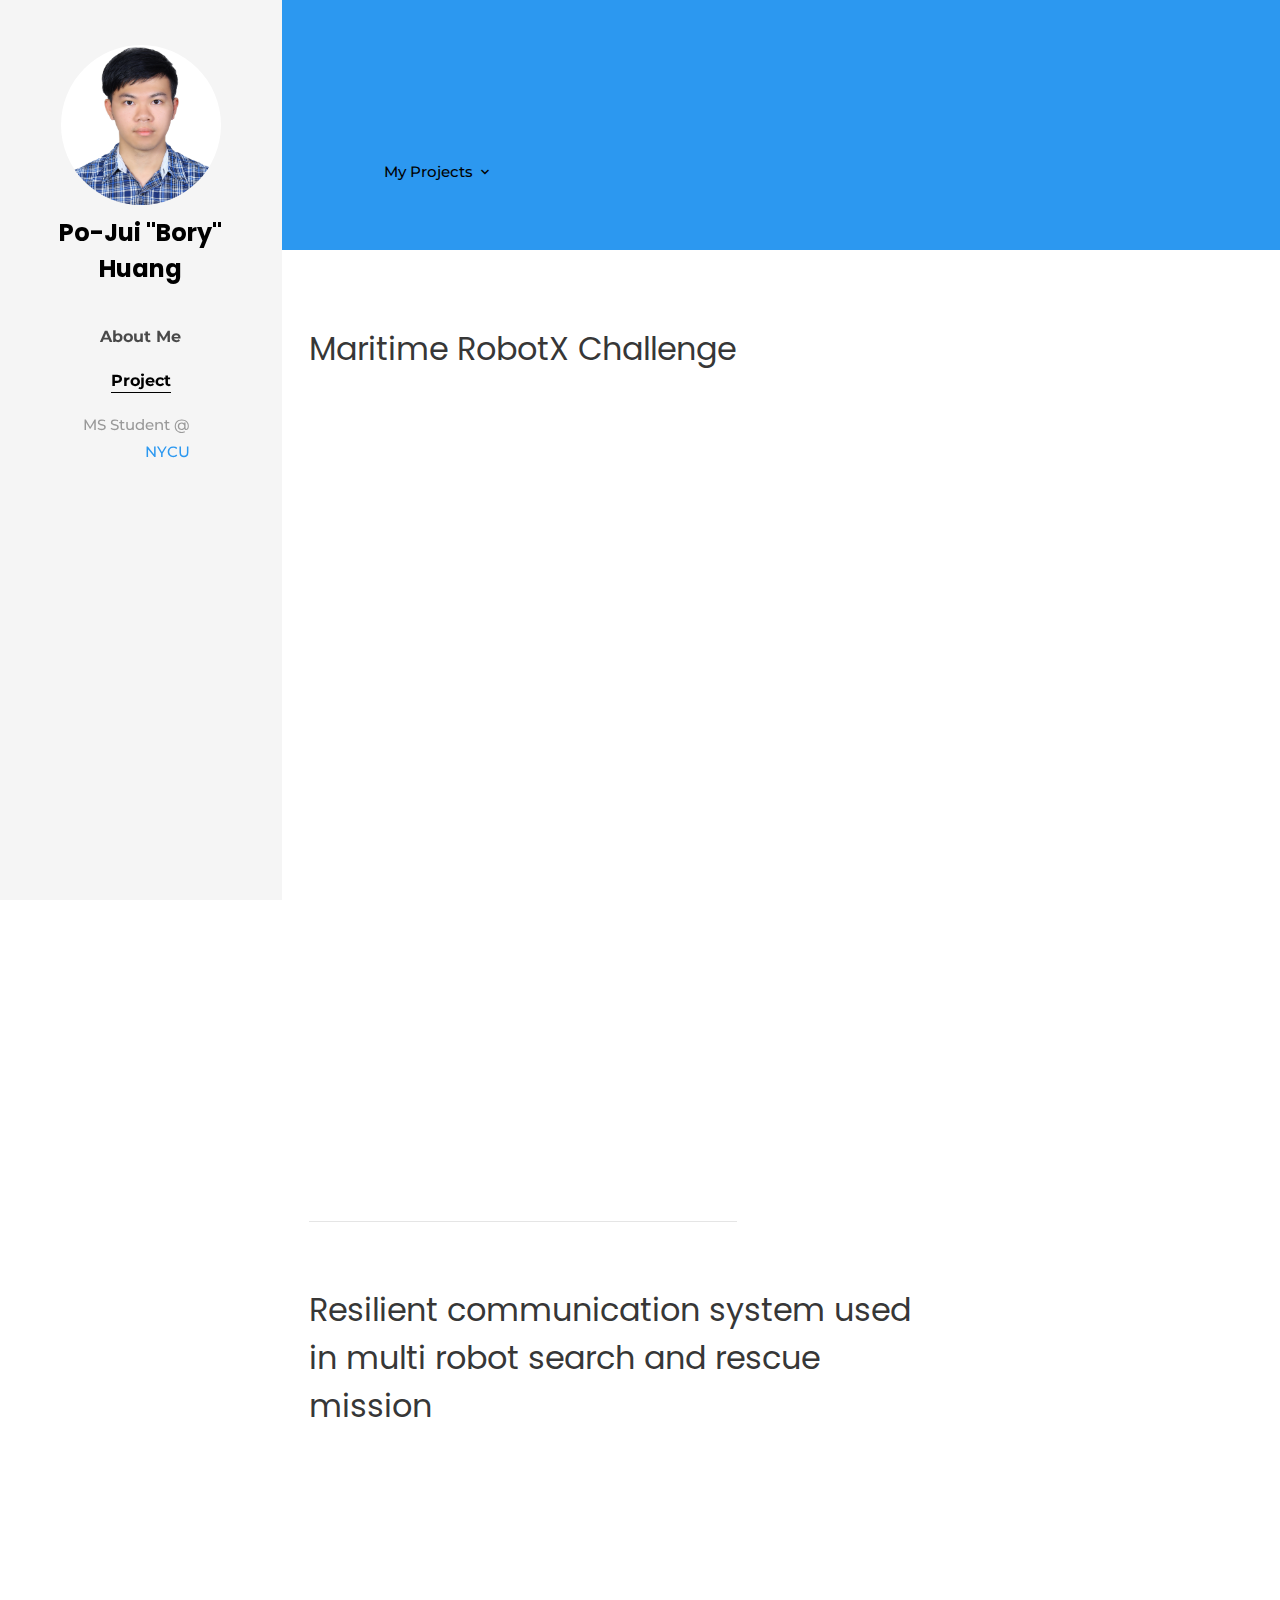
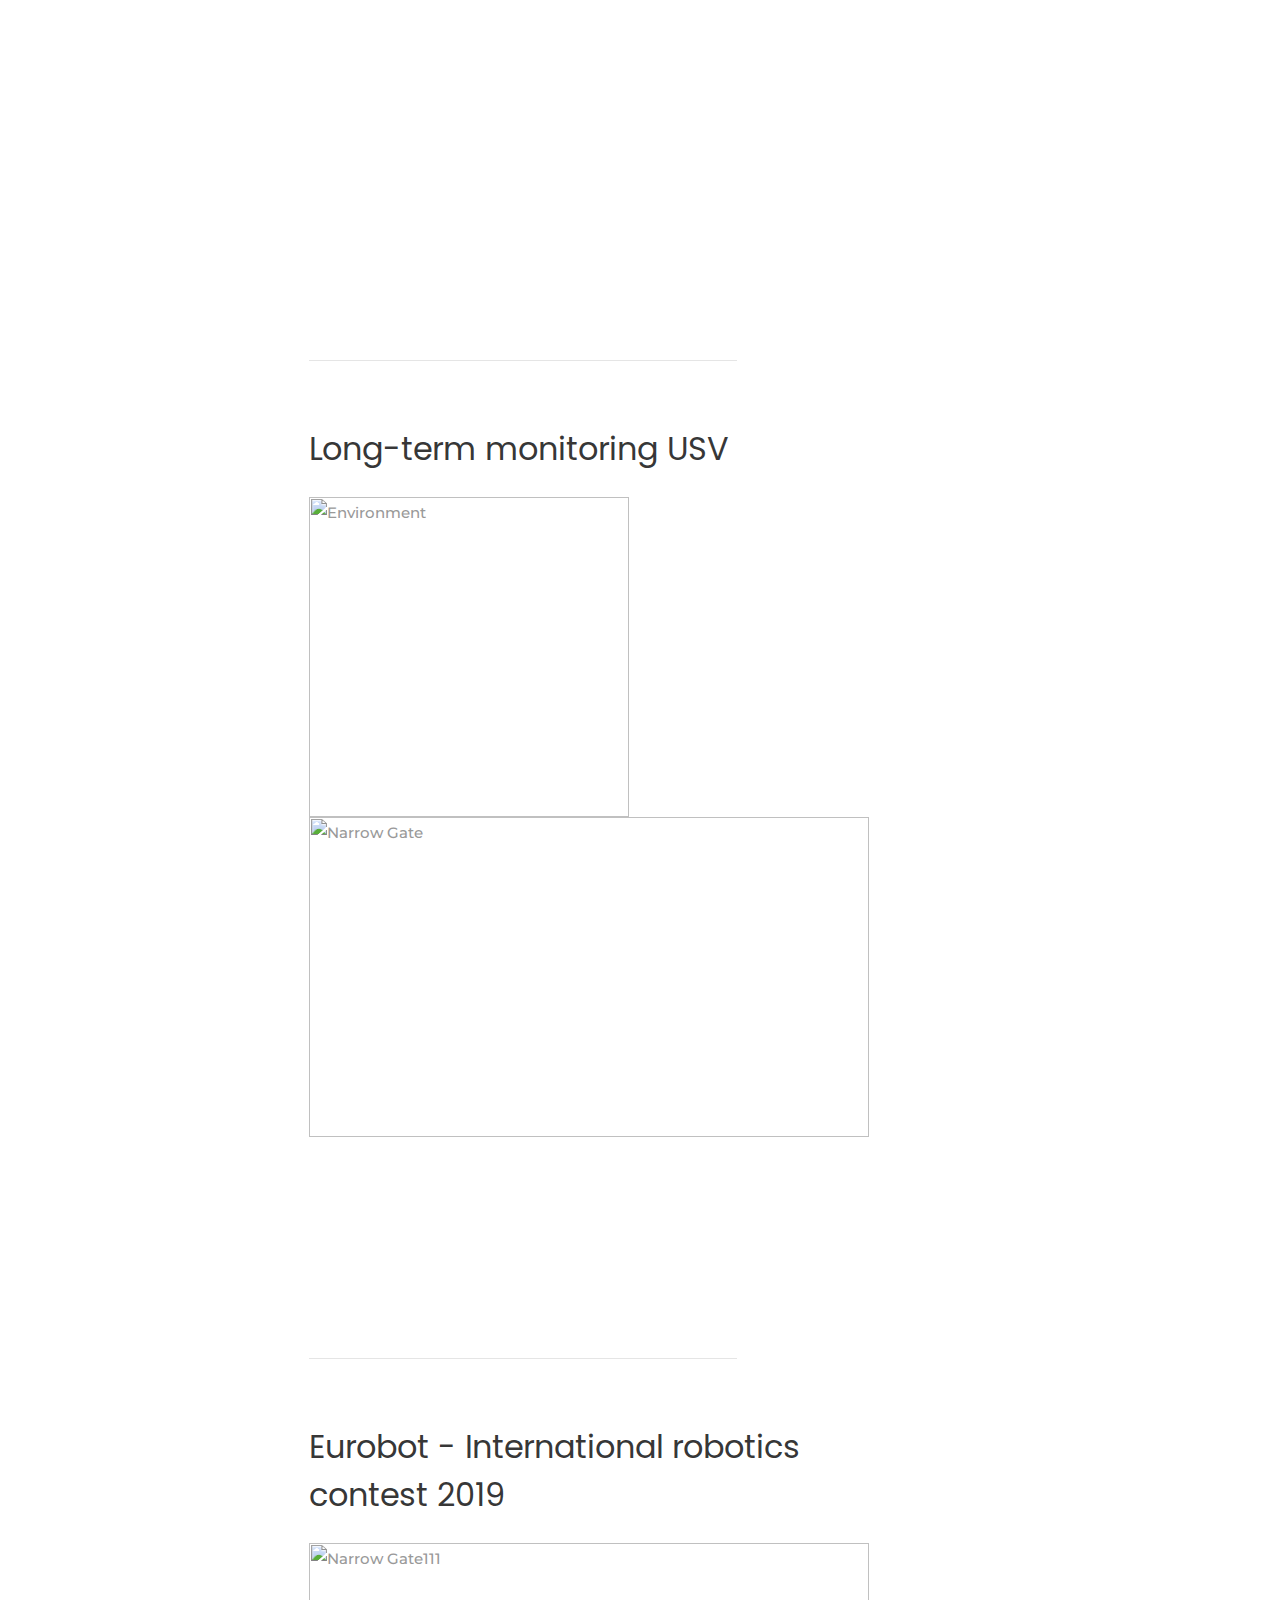
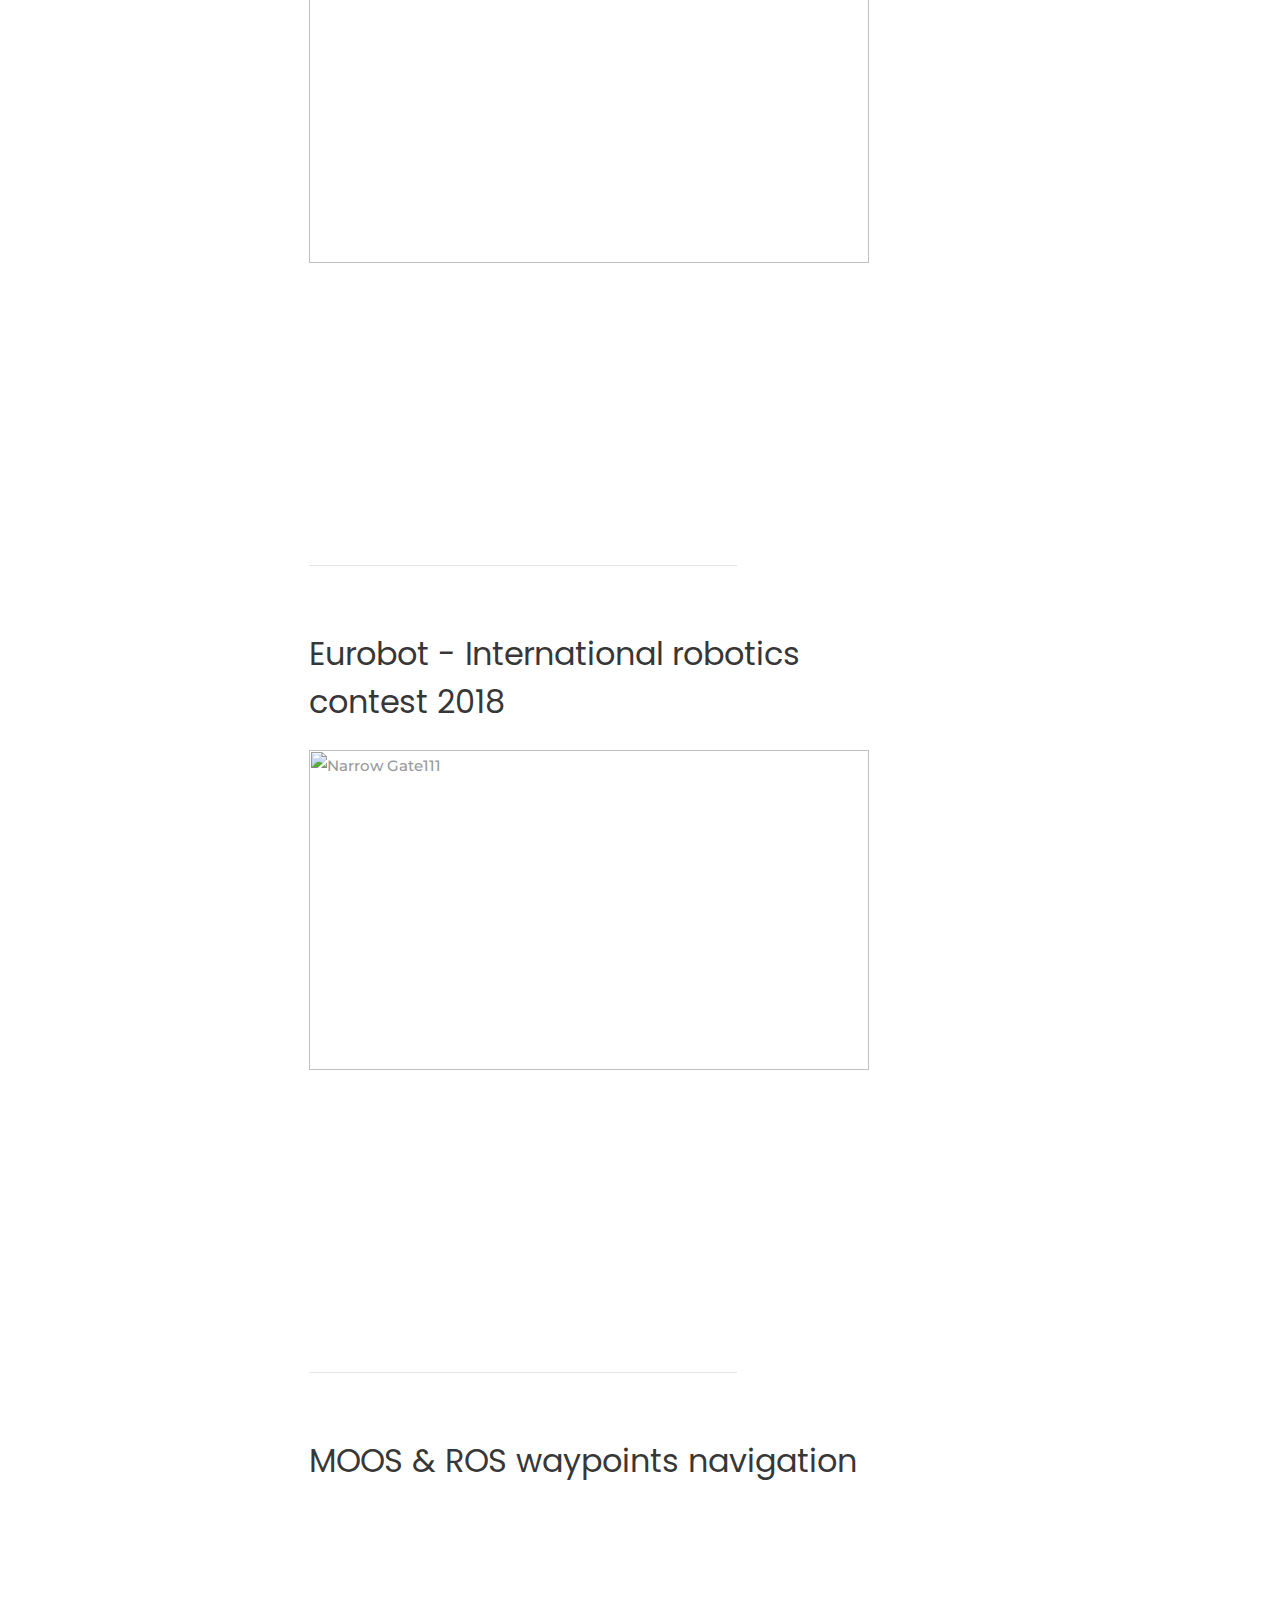
==== commit a3911c61: "add cv" ====
--- a/project.html
+++ b/project.html
@@ -33,7 +33,7 @@
 	<div id="colorlib-page">
 		<a href="#" class="js-colorlib-nav-toggle colorlib-nav-toggle"><i></i></a>
 		<aside id="colorlib-aside" role="complementary" class="js-fullheight text-center">
-			<h1 id="colorlib-logo"><a href="index1.html"><span class="img" style="background-image: url(img/P.jpg);"></span>Po-Jui "Bory" Huang</a></h1>
+			<h1 id="colorlib-logo"><a href="index.html"><span class="img" style="background-image: url(assets/img/P.jpg);"></span>Po-Jui "Bory" Huang</a></h1>
 			<nav id="colorlib-main-menu" role="navigation">
 				<ul>
 					<li><a href="index.html">About Me</a></li>
@@ -86,15 +86,17 @@
 					<ul class="dropdown">
 					<li><a href="#robotx" class="nav-link page-scroll">Maritime RobotX Challenge </a></li>
 
-					<li><a href="#SubT" class="nav-link page-scroll">Resilient communication system used in multi robot search and rescue mission </a></li>
+					<li><a href="#Resilient" class="nav-link page-scroll">Resilient communication system used in multi robot search and rescue mission </a></li>
 					
-					<li><a href="#RL-Simulation" class="nav-link page-scroll">Long-term monitoring USV </a></li>
-
-					<li><a href="#Sensing" class="nav-link page-scroll">Eurobot - International robotics contest 2019</a></li>
-
-					<li><a href="#MOOS" class="nav-link page-scroll">Eurobot - International robotics contest 2018</a></li>
-
-                    <li><a href="#MOOS" class="nav-link page-scroll">Duckiepond 2.0</a></li>
+					<li><a href="#Long-term" class="nav-link page-scroll">Long-term monitoring USV </a></li>
+
+					<li><a href="#eurobot2019" class="nav-link page-scroll">Eurobot - International robotics contest 2019</a></li>
+
+					<li><a href="#eurobot2018" class="nav-link page-scroll">Eurobot - International robotics contest 2018</a></li>
+
+                    <li><a href="#duckiepond" class="nav-link page-scroll">Duckiepond 2.0</a></li>
+
+                    <li><a href="#MOOS" class="nav-link page-scroll">Moos & ROS waypoints navigation</a></li>
 
 					</ul>
 				  </li>
@@ -115,42 +117,40 @@
 					<article class="6u 12u$(xsmall) work-item">
 						<iframe width="560" height="315" src="https://drive.google.com/file/d/17EmnpAYkFOSVnhG2Mdz3ekNgGPnvHEbI/preview" frameborder="0" allow="accelerometer; autoplay; encrypted-media; gyroscope; picture-in-picture" allowfullscreen></iframe>						
 						<div class="col-md-12 ftco-animate" data-animate-effect="fadeInLeft">
-						<p>
-							we propose the use of single-chip millimeter-wave (mmWave) radar, which is lightweight and inexpensive, for learning-based autonomous navigation. However, 
-							because mmWave radar signals are often noisy and sparse, we propose a cross-modal contrastive learning for representation (CM-CLR) method that maximizes 
-							the agreement between mmWave radar data and LiDAR data in the training stage to enable autonomous navigation using radar signal.
-						</p>
-						<p>
-							In the team, I am responsibile for the hardware system of the UGV and execute the experiment. Besides, I also
-							takeover the future work for reconstructing lidar points to mmwave since Gazebo doesn't provide radar informations.
-						</p>
-						<p>
+						<p>Won 3rd place out of 20 teams in the competition</p>
+                        </p>Developed resilient communication system using the combination of customized Wi-Fi device
+                            TVL and Xbee; achieved stable communication between WAM-V and shoreside base station for
+                            situation awareness purpose.
+                        </p>
+                        </p>Integrated lidar and camera to get the precise depth of the desired object in the bounding box with
+                            Python and ROS, and is used in docking, find and fling, entrance and exit, scan the code mission.
+                        </p>
+                        </p>In charge of WAM-V-related missions; responsible for heartbeat and design of find and fling system
+                        </p>
+                        </p>Head of Control & Communication system, responsible to all propulsion and communication system
+                            on board, including cracking Torqeedo motor RS485 protocol.
+                        </p>
+			
 							<a href="https://robonation.org/app/uploads/sites/2/2022/10/RX22_TDR_NYCU.pdf" class="btn btn-primary btn-learn">Paper<i class="icon-download4"></i></a>
 							<a href="https://vimeo.com/758819296" class="btn btn-primary btn-learn">Website<i class="icon-download4"></i></a>
                             <a href="https://tw.nextapple.com/life/20221129/9B774CFCFFCCB0A3B331984DEAEFC049?fbclid=IwAR2cQI1RdJiAq7fYKXGpMS4brcmG7al8hzYyoTHgNeMnGBUOodBB9we-PRU" class="btn btn-primary btn-learn">News<i class="icon-download4"></i></a>
-						</p>
-						</div>
+						<p>
+                        </div>
 					</article>
 				</section>
 				<hr width="70%" size="12" align="left">
 
 				<!-- subt -->
-				<section id="SubT">
-					<h2 class="mb-4"><br>DARPA SubT Urban Challenge</h2>
+				<section id="Resilient">
+					<h2 class="mb-4"><br>Resilient communication system used in multi robot search and rescue mission</h2>
 					<article class="6u 12u$(xsmall) work-item">
-						<iframe width="560" height="315" src="https://www.youtube.com/embed/UovOCe-2xr4" frameborder="0" allow="accelerometer; autoplay; encrypted-media; gyroscope; picture-in-picture" allowfullscreen></iframe>						
-						<div class="col-md-12 ftco-animate" data-animate-effect="fadeInLeft">
-						<p>
-							The DARPA Subterranean (SubT) Challenge aims to develop innovative technologies that would augment operations underground. The SubT Challenge will 
-							explore new approaches to rapidly map, navigate, search, and exploit complex underground environments. 
-							I participated the Urban challenge with my team and our robots in a decommissioned nuclear power plant.
-						</p>
-						<p>
-							In the team, I am responsible for the UGV hardware system, and the spherical nodes and miniature cars for communication systems.
-						</p>
-						<p>
-							<a href="pdf/jfr-subt-nctu.pdf" class="btn btn-primary btn-learn">Paper<i class="icon-download4"></i></a>
-							<a href="https://vimeo.com/501143422" class="btn btn-primary btn-learn">Video<i class="icon-download4"></i></a>
+						<iframe width="560" height="315" src="https://drive.google.com/file/d/1Hb_JRKYZduGDRXl-kz7YFjTXVsN0S4uZ/preview" frameborder="0" allow="accelerometer; autoplay; encrypted-media; gyroscope; picture-in-picture" allowfullscreen></iframe>						
+						<div class="col-md-12 ftco-animate" data-animate-effect="fadeInLeft">
+						<p>
+							Implemented HRVO algorithm to multiple USV, prevent multiple USV from colliding to each other during doing search and rescue mission in same area.
+						</p>
+						<p>
+							Applied resilient communication system to USV, let USV can switch to decentralized mode when facing signal interference.
 						</p>
 						</div>
 					</article>
@@ -158,47 +158,69 @@
 				<hr width="70%" size="12" align="left">
 
 				<!-- Gazebo -->
-				<section id="RL-Simulation">
-					<h2 class="mb-4"><br>Deep Reinforcement Learning in Simulation</h2>
-					<img width="200" height="320" src="images/environment.png" title="Environment">
-					<img width="560" height="320" src="images/narrow.png" title="Narrow Gate">
+				<section id="Long-term">
+					<h2 class="mb-4"><br>Long-term monitoring USV</h2>
+					<img width="320" height="320" src="assets/img/solar1.png" title="Environment">
+					<img width="560" height="320" src="assets/img/solar2.png" title="Narrow Gate">
 					<article class="6u 12u$(xsmall) work-item">					
 						<div class="col-md-12 ftco-animate" data-animate-effect="fadeInLeft">
-						<li>Implementation of different reinforcement learning algorithms such as RDPG and D4PG
-							by PyTorch, the DRL agents were trained by interacting with simulation environment via
-							Gazebo simulator.</li>
-						<li>Using X1 in simulation, and Husky for real robot experiment</li>
-						<li>Obtain navigation skills by training in virtual SubT cave environment</li>
-						<li>I design a narrow gate scenario in gazebo for training in order to urge UGV to pass
-							through narrow passage, and evaluate the performance via sim-to-real approach.</li>
+						<li>Design and assemble light weight solar USV- Solar Duckieboat , which can survive by itself for about
+                            3 month by the lake, and has remote control and monitor availability at the same time.</li>
+						<li>Ongoing project – sending second version Solar Duckieboat to Suao port and control it by VR device from Hsinchu.</li>
+
+
+                        </p>
+			
+                        <a href="https://drive.google.com/file/d/10jhgPuz0UTsCSq6iwkxL3lK3N4eHxFxi/preview" class="btn btn-primary btn-learn">Video<i class="icon-download4"></i></a>
+                        </p>
 						
 						</div>
 					</article>
 				</section>
 				<hr width="70%" size="12" align="left">
 
-				  <!-- Pyrobot-Pick and Place Mission -->
-				  <section id="Sensing">
-				  <h2 class="mb-4"><br>Pyrobot-Pick and Place Mission in Simulation(2021/07)</h2>
-				  <article class="6u 12u$(xsmall) work-item">
-					  <iframe width="560" height="315" src="https://drive.google.com/file/d/1zqRbF4eG3APCy4DQ51-cqZeeudZuepm5/preview" frameborder="0" allow="autoplay; fullscreen" allowfullscreen></iframe>
-					  <div class="col-md-12 ftco-animate" data-animate-effect="fadeInLeft">
-					  <li>Identify the object and pick it up, then move to the target location and place the item.</li>
-					  <li>Task 1: Object Detection Mask R-CNN</li>
-					  <li>Task 2: Pose Estimation and Pick Dope</li>
-					  <li>Task 3: Move to destination A*</li>
-					  <li>Task 4: Place in the box</li>
-					  <p>
-					  I am responsibile for task2 and task3, using Dope for pose estimation, and A* algorithm for 
-					  goal navigation.
-					  </p>
-					  </div>
-				  </article>
-				  <br>
-				  <p><a href="pdf/sis2021_final_team_2_ppt.pdf" class="btn btn-primary btn-learn">Report<i class="icon-download"></i></a></p>
-				  </section>
-				  
-				  <hr width="70%" size="12" align="left">
+
+                <section id="eurobot2019">
+					<h2 class="mb-4"><br>Eurobot - International robotics contest 2019</h2>
+					<img width="560" height="320" src="assets/img/eurobot2019.png" title="Narrow Gate111">
+					<article class="6u 12u$(xsmall) work-item">					
+						<div class="col-md-12 ftco-animate" data-animate-effect="fadeInLeft">
+						<li>Tied for fifth place among more than a hundred teams.</li>
+						<li>Using Autodesk Inventor to design whole robot mechanism, manufacturing robot parts by laser cutting or light-cured 3D printing and assemble the robot.</li>
+                        <li>Using Eagle Autodesk to design circuit and PCB layout, we used stm32 chip to be our main microcontroller.</li>
+                        <li>Implemented closed loop control to do precise robot localization within 2m*1m competition space.</li>
+
+                        </p>
+			
+                        <a href="https://sa.site.nthu.edu.tw/var/file/480/1480/img/596432968.pdf" class="btn btn-primary btn-learn">Report<i class="icon-download4"></i></a>
+                        <a href="https://ywwen.net/nthu-pme-freshman/2019%E6%AD%90%E6%B4%B2%E6%A9%9F%E5%99%A8%E4%BA%BA%E5%A4%A7%E8%B3%BD%E7%8D%B2%E6%8E%92%E5%90%8D%E4%B8%A6%E5%88%97%E4%B8%96%E7%95%8C%E7%AC%AC5%E4%BD%B3%E7%B8%BE/" class="btn btn-primary btn-learn">News<i class="icon-download4"></i></a>
+                        </p>
+						
+						</div>
+					</article>
+				</section>
+				<hr width="70%" size="12" align="left">
+
+                
+                <section id="eurobot2018">
+					<h2 class="mb-4"><br>Eurobot - International robotics contest 2018</h2>
+					<img width="560" height="320" src="assets/img/eurobot2019.png" title="Narrow Gate111">
+					<article class="6u 12u$(xsmall) work-item">					
+						<div class="col-md-12 ftco-animate" data-animate-effect="fadeInLeft">
+						<li>Tied for fifth place among more than a hundred teams.</li>
+						<li>Using Autodesk Inventor to design whole robot mechanism, manufacturing robot parts by laser cutting or light-cured 3D printing and assemble the robot.</li>
+                        <li>Using Eagle Autodesk to design circuit and PCB layout, we used stm32 chip to be our main microcontroller.</li>
+                        <li>Implemented closed loop control to do precise robot localization within 2m*1m competition space.</li>
+
+                        </p>
+			
+                        <a href="https://www.youtube.com/watch?v=e37wRhr6opU" class="btn btn-primary btn-learn">News<i class="icon-download4"></i></a>
+                        </p>
+						
+						</div>
+					</article>
+				</section>
+				<hr width="70%" size="12" align="left">
 
 				  <!-- MOOS -->
 				<section id="MOOS">
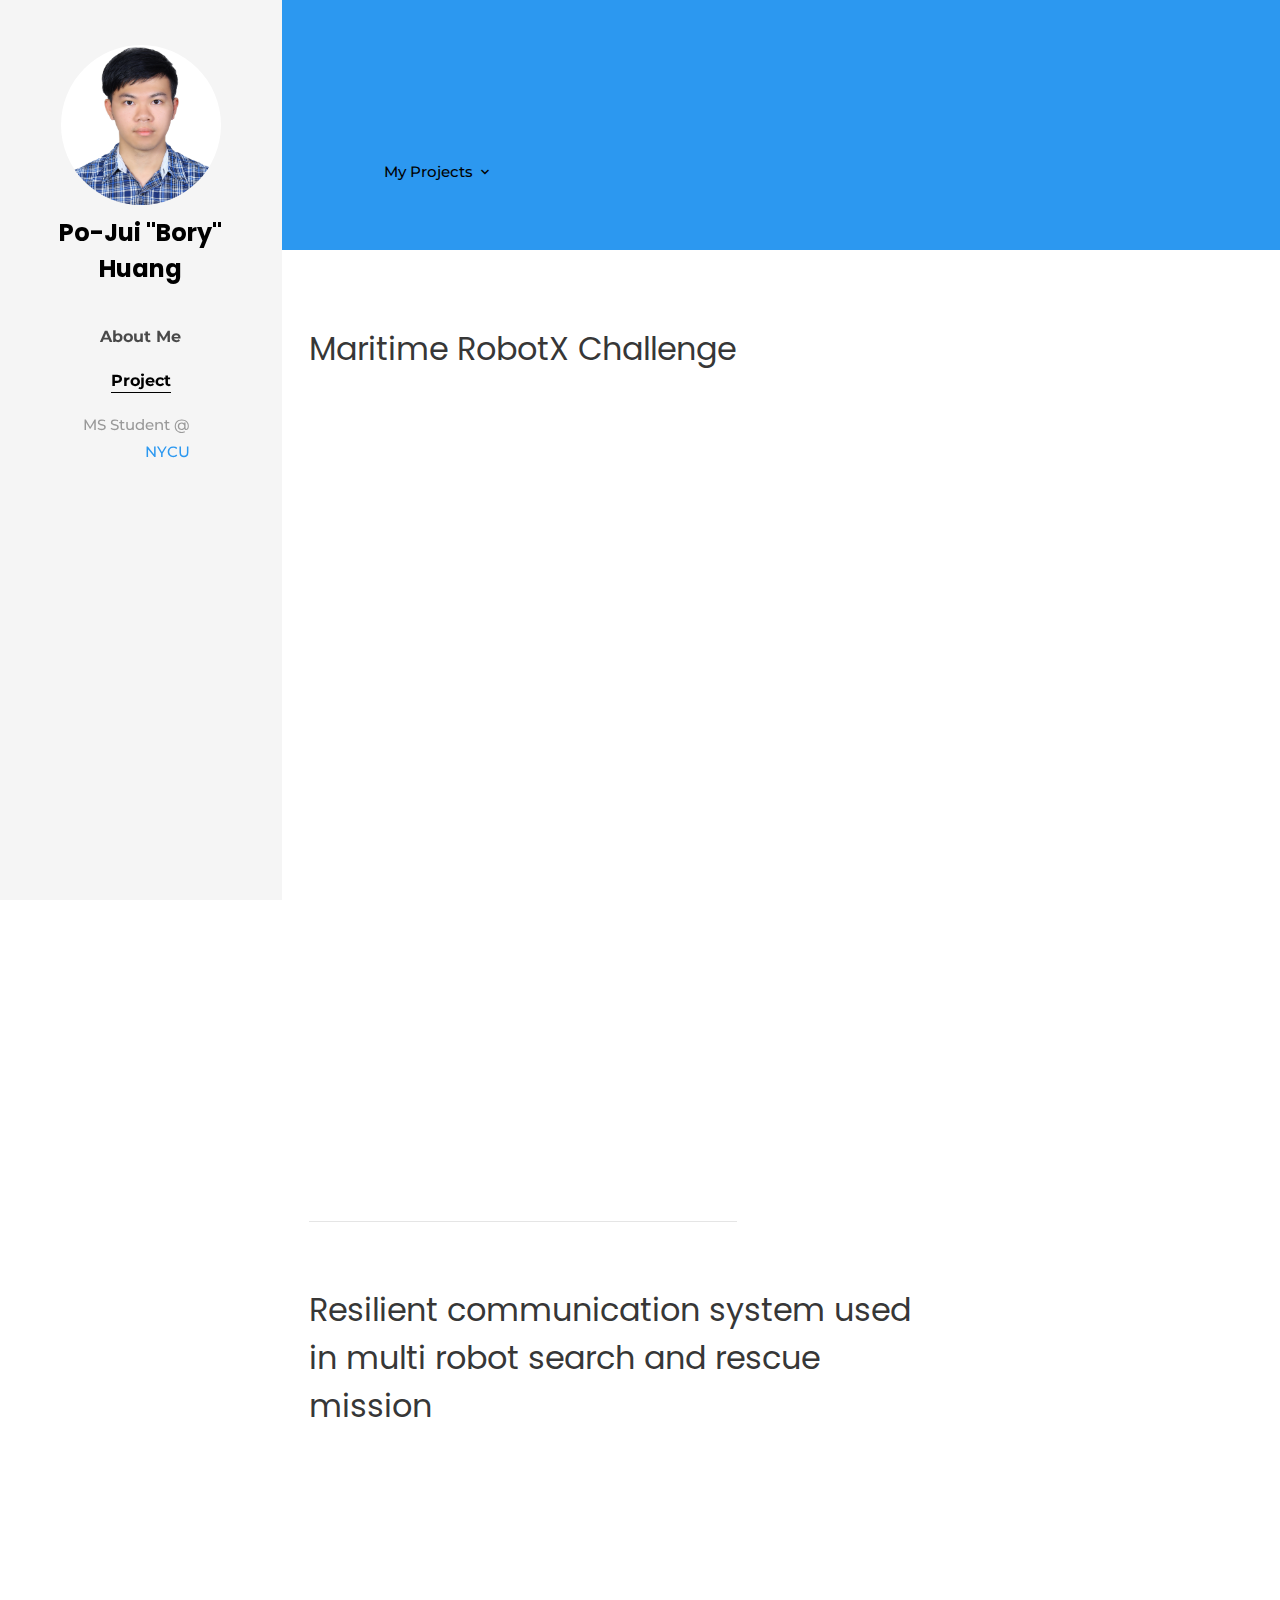
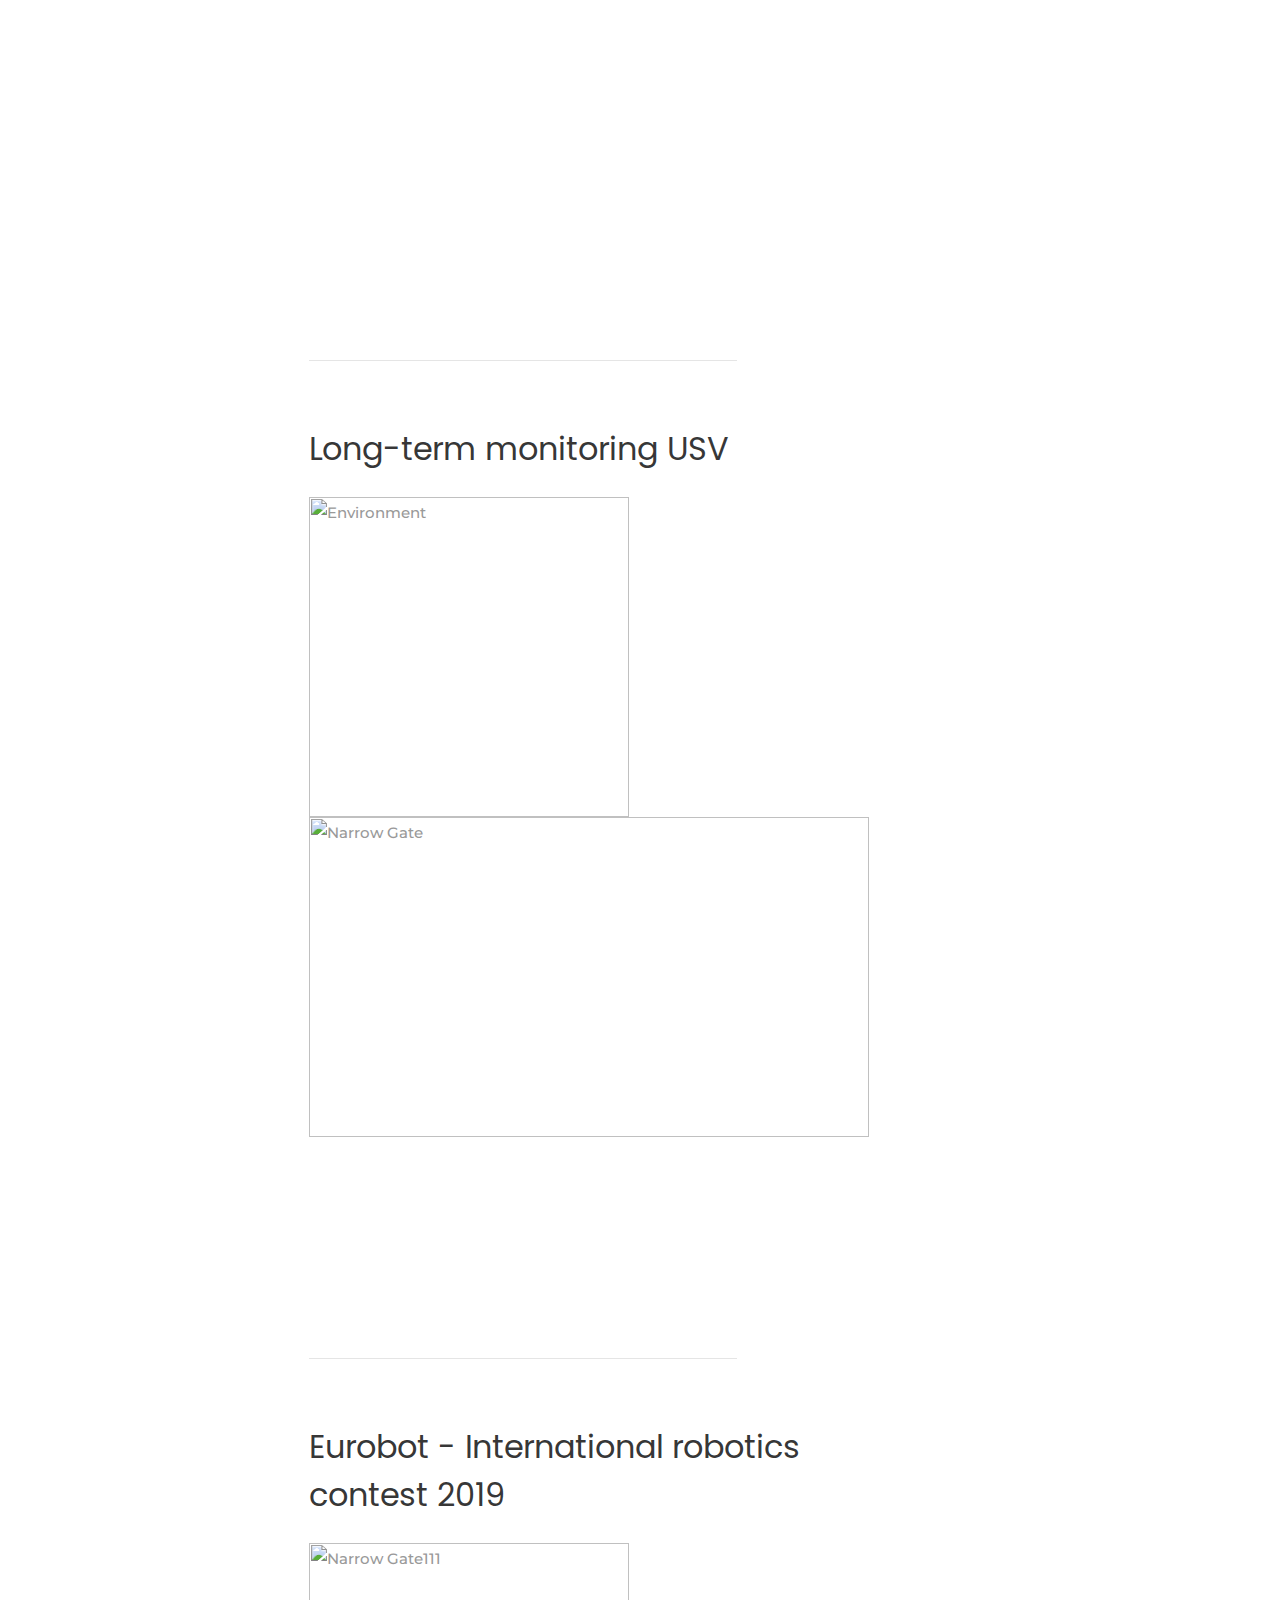
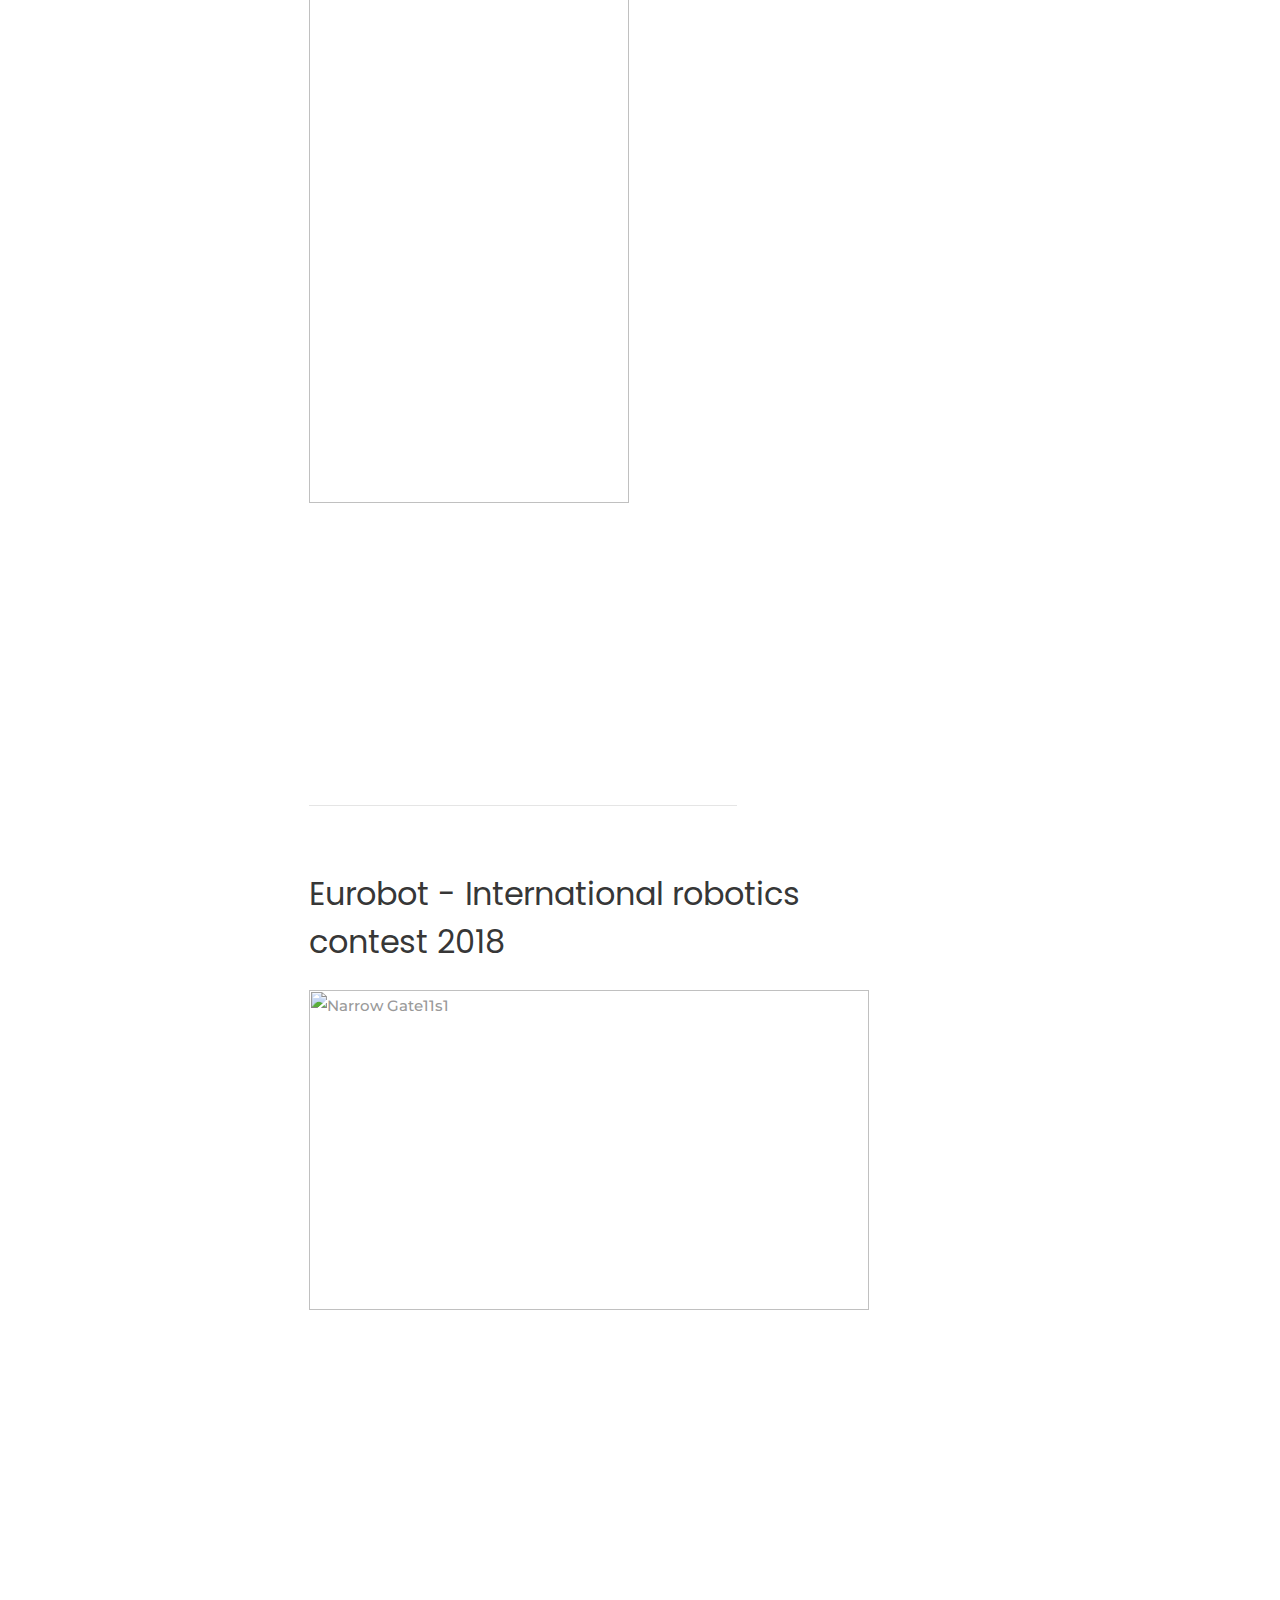
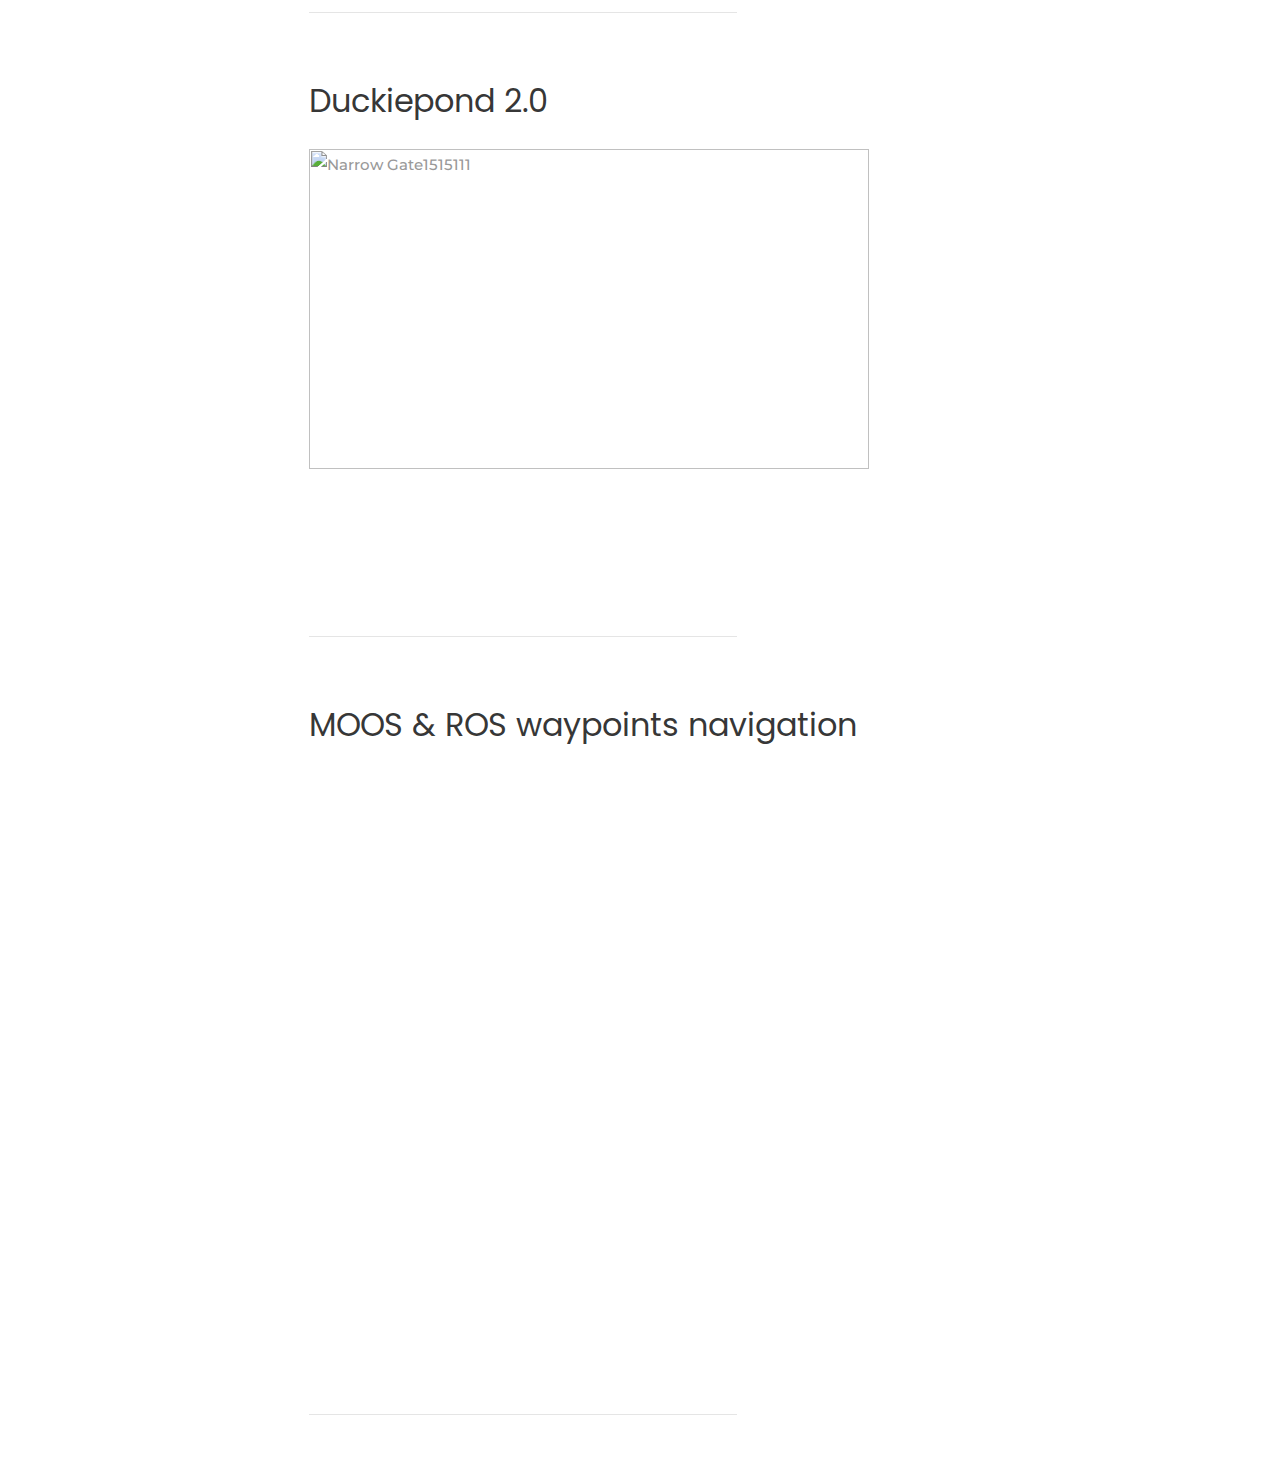
==== commit 28354ee7: "add cv" ====
--- a/project.html
+++ b/project.html
@@ -182,7 +182,7 @@
 
                 <section id="eurobot2019">
 					<h2 class="mb-4"><br>Eurobot - International robotics contest 2019</h2>
-					<img width="560" height="320" src="assets/img/eurobot2019.png" title="Narrow Gate111">
+					<img width="320" height="560" src="assets/img/eurobot2019.png" title="Narrow Gate111">
 					<article class="6u 12u$(xsmall) work-item">					
 						<div class="col-md-12 ftco-animate" data-animate-effect="fadeInLeft">
 						<li>Tied for fifth place among more than a hundred teams.</li>
@@ -204,7 +204,7 @@
                 
                 <section id="eurobot2018">
 					<h2 class="mb-4"><br>Eurobot - International robotics contest 2018</h2>
-					<img width="560" height="320" src="assets/img/eurobot2019.png" title="Narrow Gate111">
+					<img width="560" height="320" src="assets/img/eurobot2019.png" title="Narrow Gate11s1">
 					<article class="6u 12u$(xsmall) work-item">					
 						<div class="col-md-12 ftco-animate" data-animate-effect="fadeInLeft">
 						<li>Tied for fifth place among more than a hundred teams.</li>
@@ -215,6 +215,24 @@
                         </p>
 			
                         <a href="https://www.youtube.com/watch?v=e37wRhr6opU" class="btn btn-primary btn-learn">News<i class="icon-download4"></i></a>
+                        </p>
+						
+						</div>
+					</article>
+				</section>
+				<hr width="70%" size="12" align="left">
+
+
+                <section id="duckiepond">
+					<h2 class="mb-4"><br>Duckiepond 2.0</h2>
+					<img width="560" height="320" src="https://arg-nctu.github.io/projects/img/teaser-duckieboat22.png" title="Narrow Gate1515111">
+					<article class="6u 12u$(xsmall) work-item">					
+						<div class="col-md-12 ftco-animate" data-animate-effect="fadeInLeft">
+						<li>Duckiepond 2.0 extends the education and research environment Duckiepond, including an accessible “Duckieboat” platform and simulation environments (Gazebo and Unity).</li>
+
+                        </p>
+			
+                        <a href="https://arg-nctu.github.io/projects/duckiepond.html" class="btn btn-primary btn-learn">Website<i class="icon-download4"></i></a>
                         </p>
 						
 						</div>
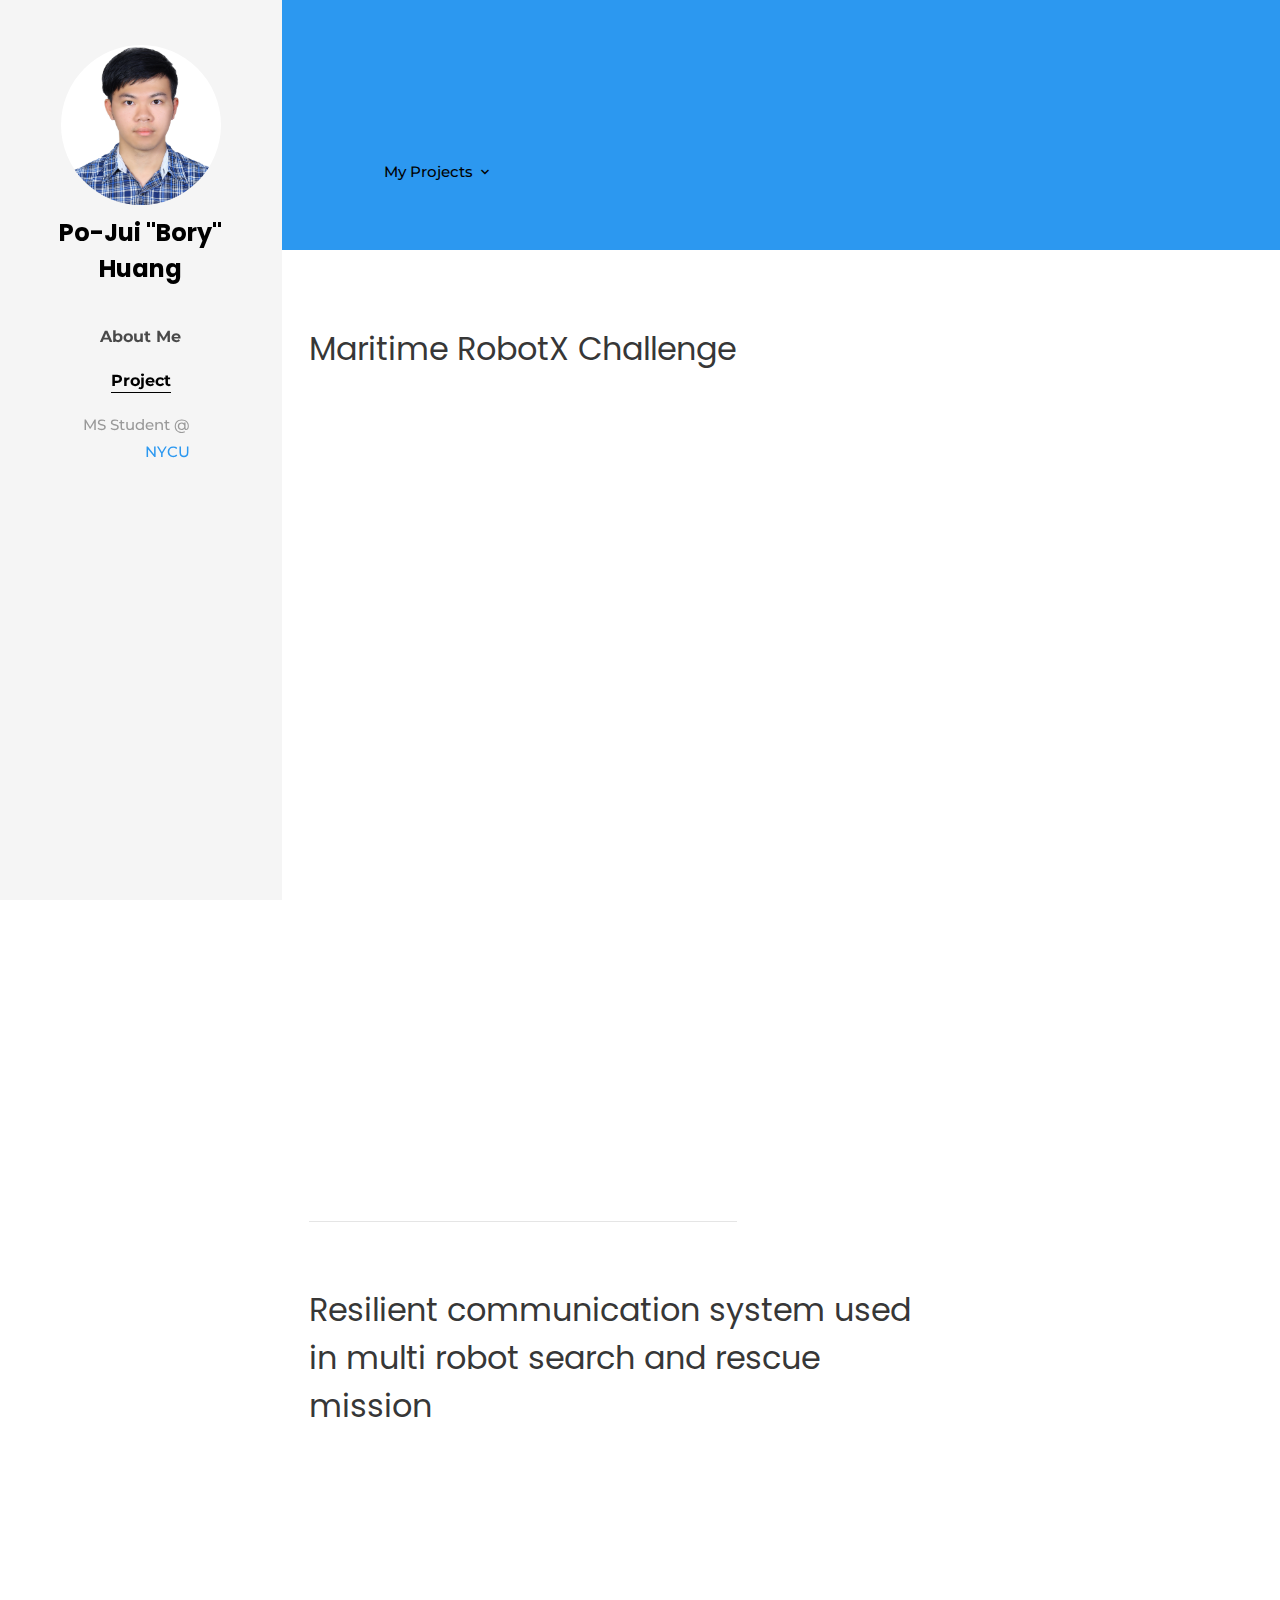
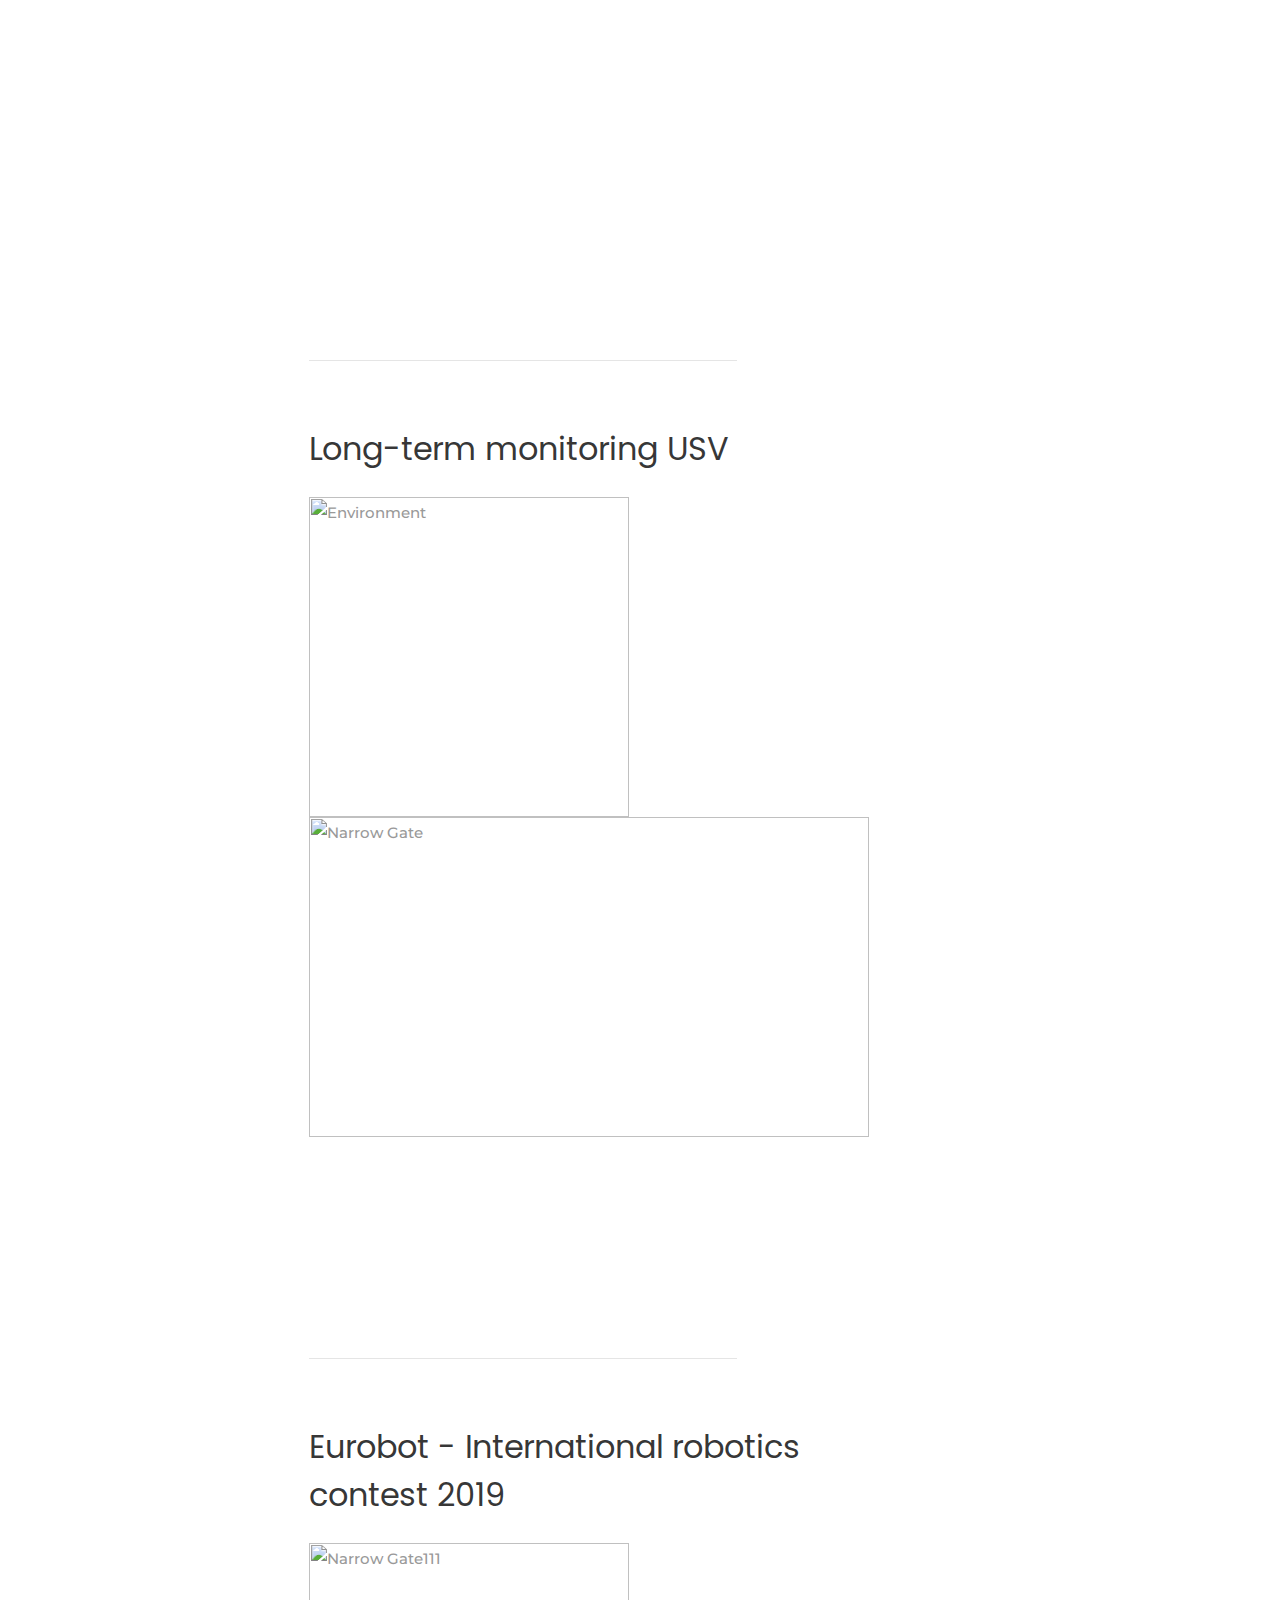
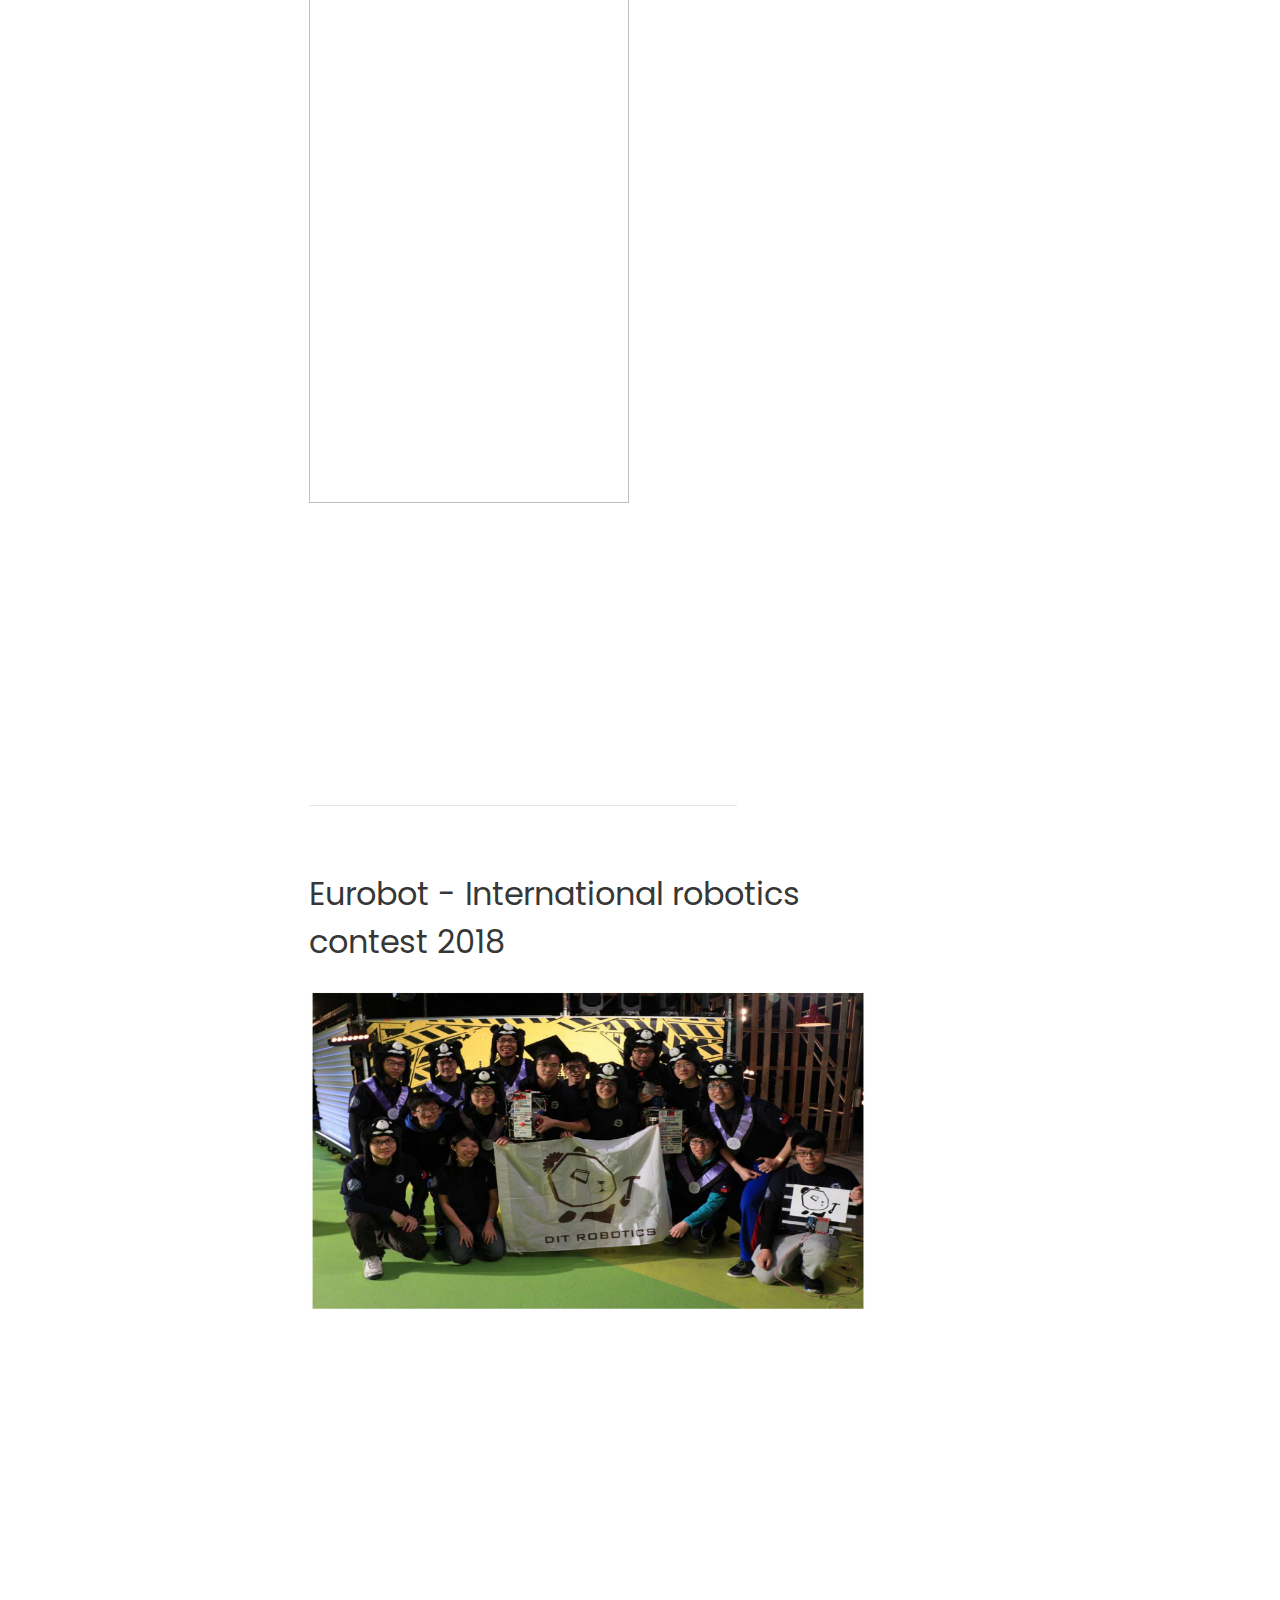
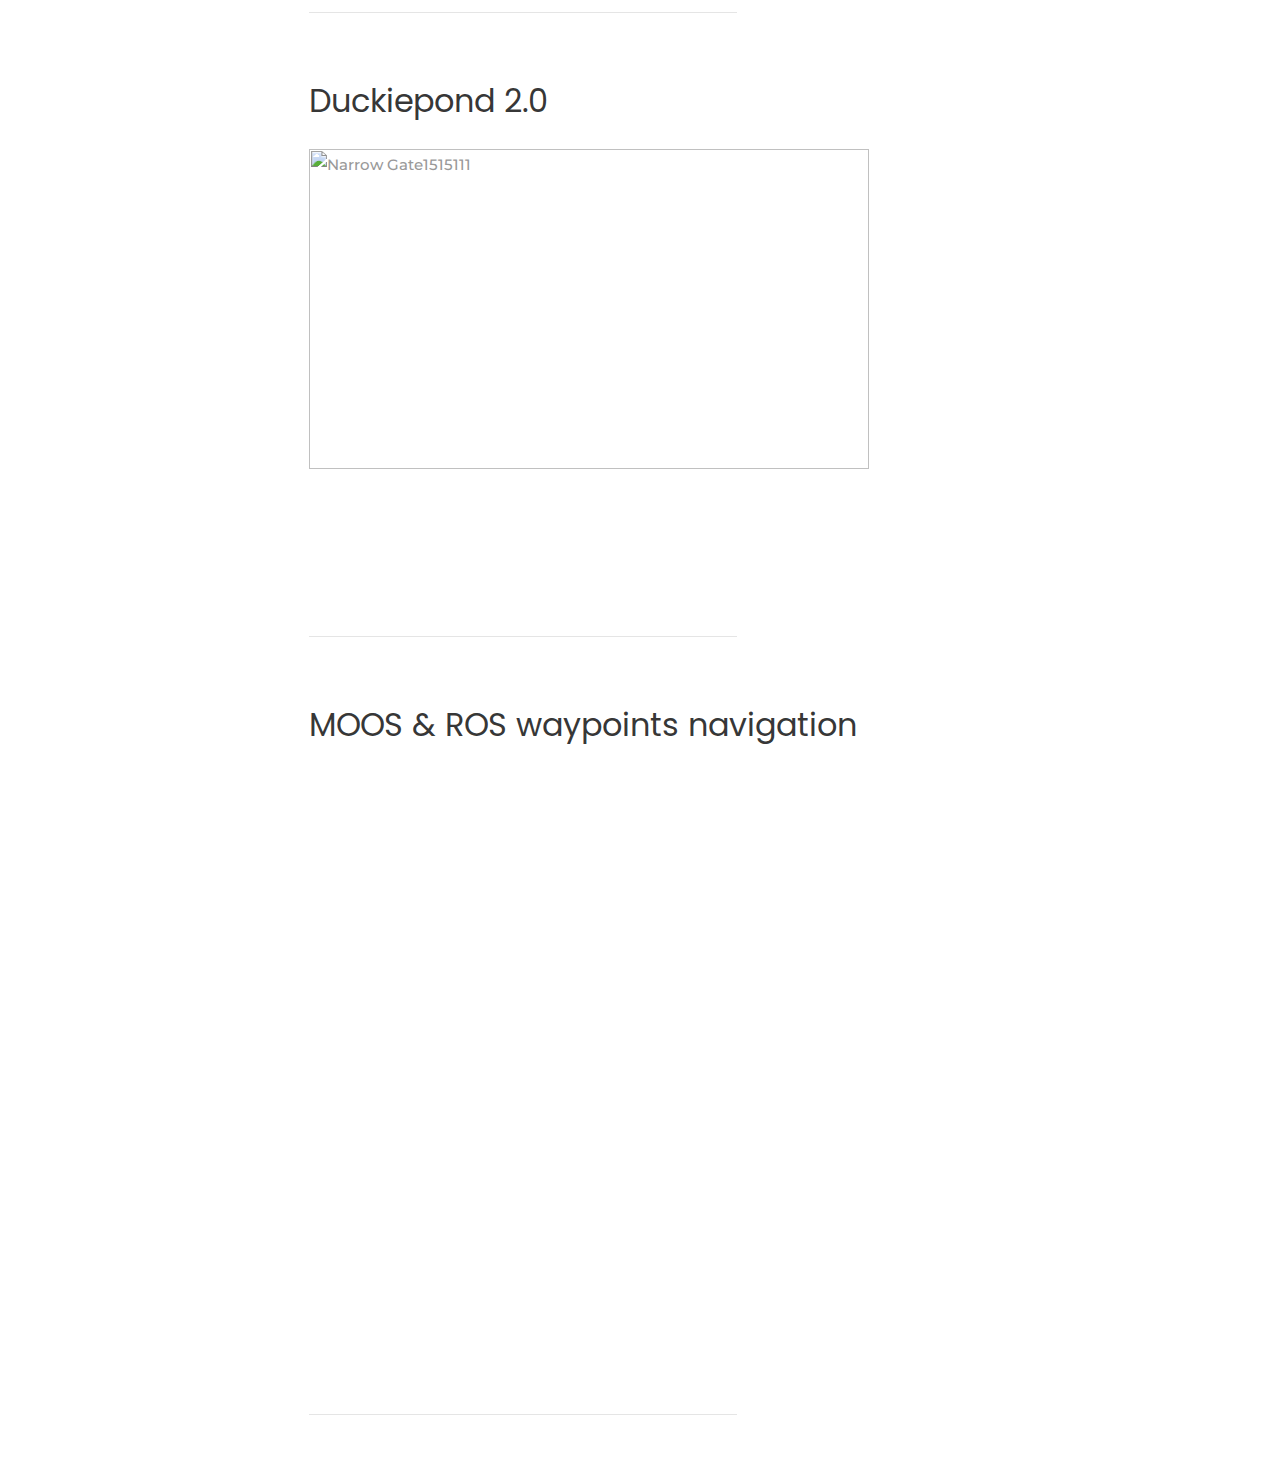
==== commit 6af475a4: "add cv" ====
--- a/project.html
+++ b/project.html
@@ -204,7 +204,7 @@
                 
                 <section id="eurobot2018">
 					<h2 class="mb-4"><br>Eurobot - International robotics contest 2018</h2>
-					<img width="560" height="320" src="assets/img/eurobot2019.png" title="Narrow Gate11s1">
+					<img width="560" height="320" src="assets/img/eurobot2018.png" title="Narrow Gate11s1">
 					<article class="6u 12u$(xsmall) work-item">					
 						<div class="col-md-12 ftco-animate" data-animate-effect="fadeInLeft">
 						<li>Tied for fifth place among more than a hundred teams.</li>
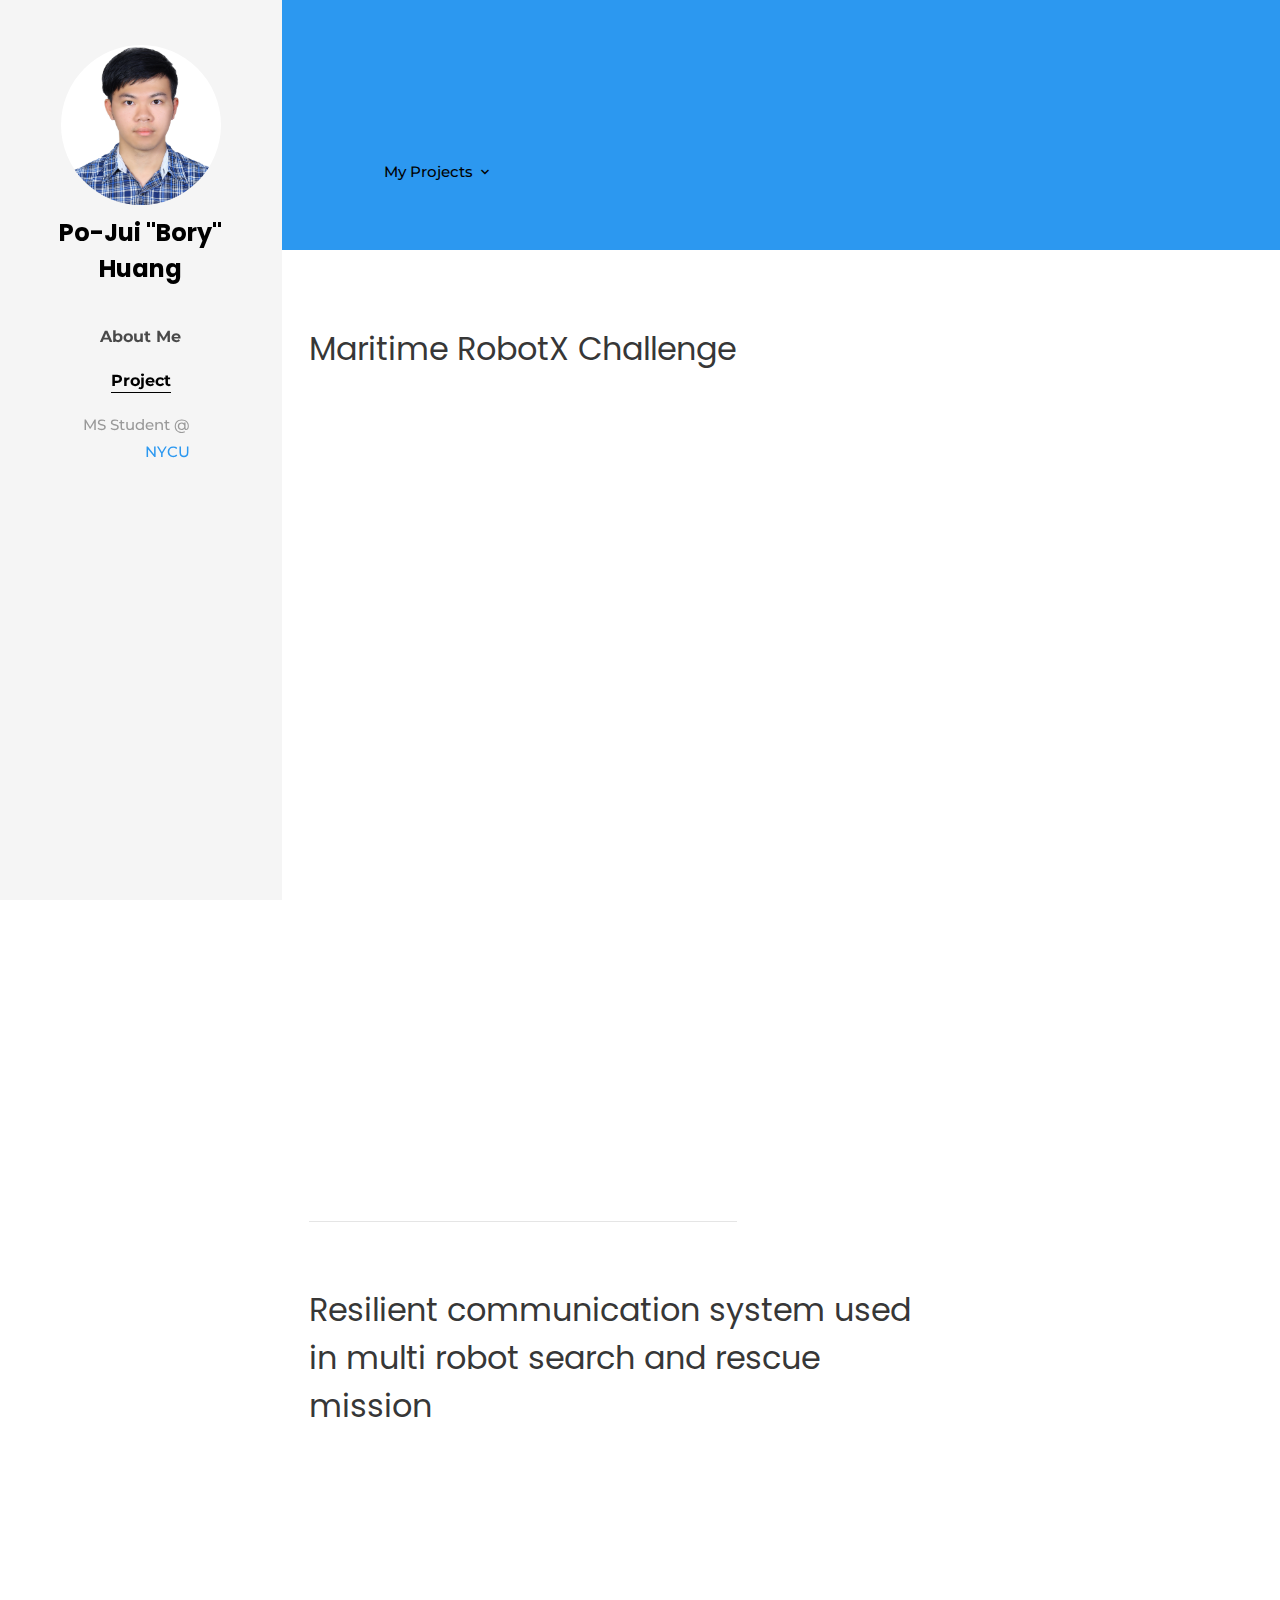
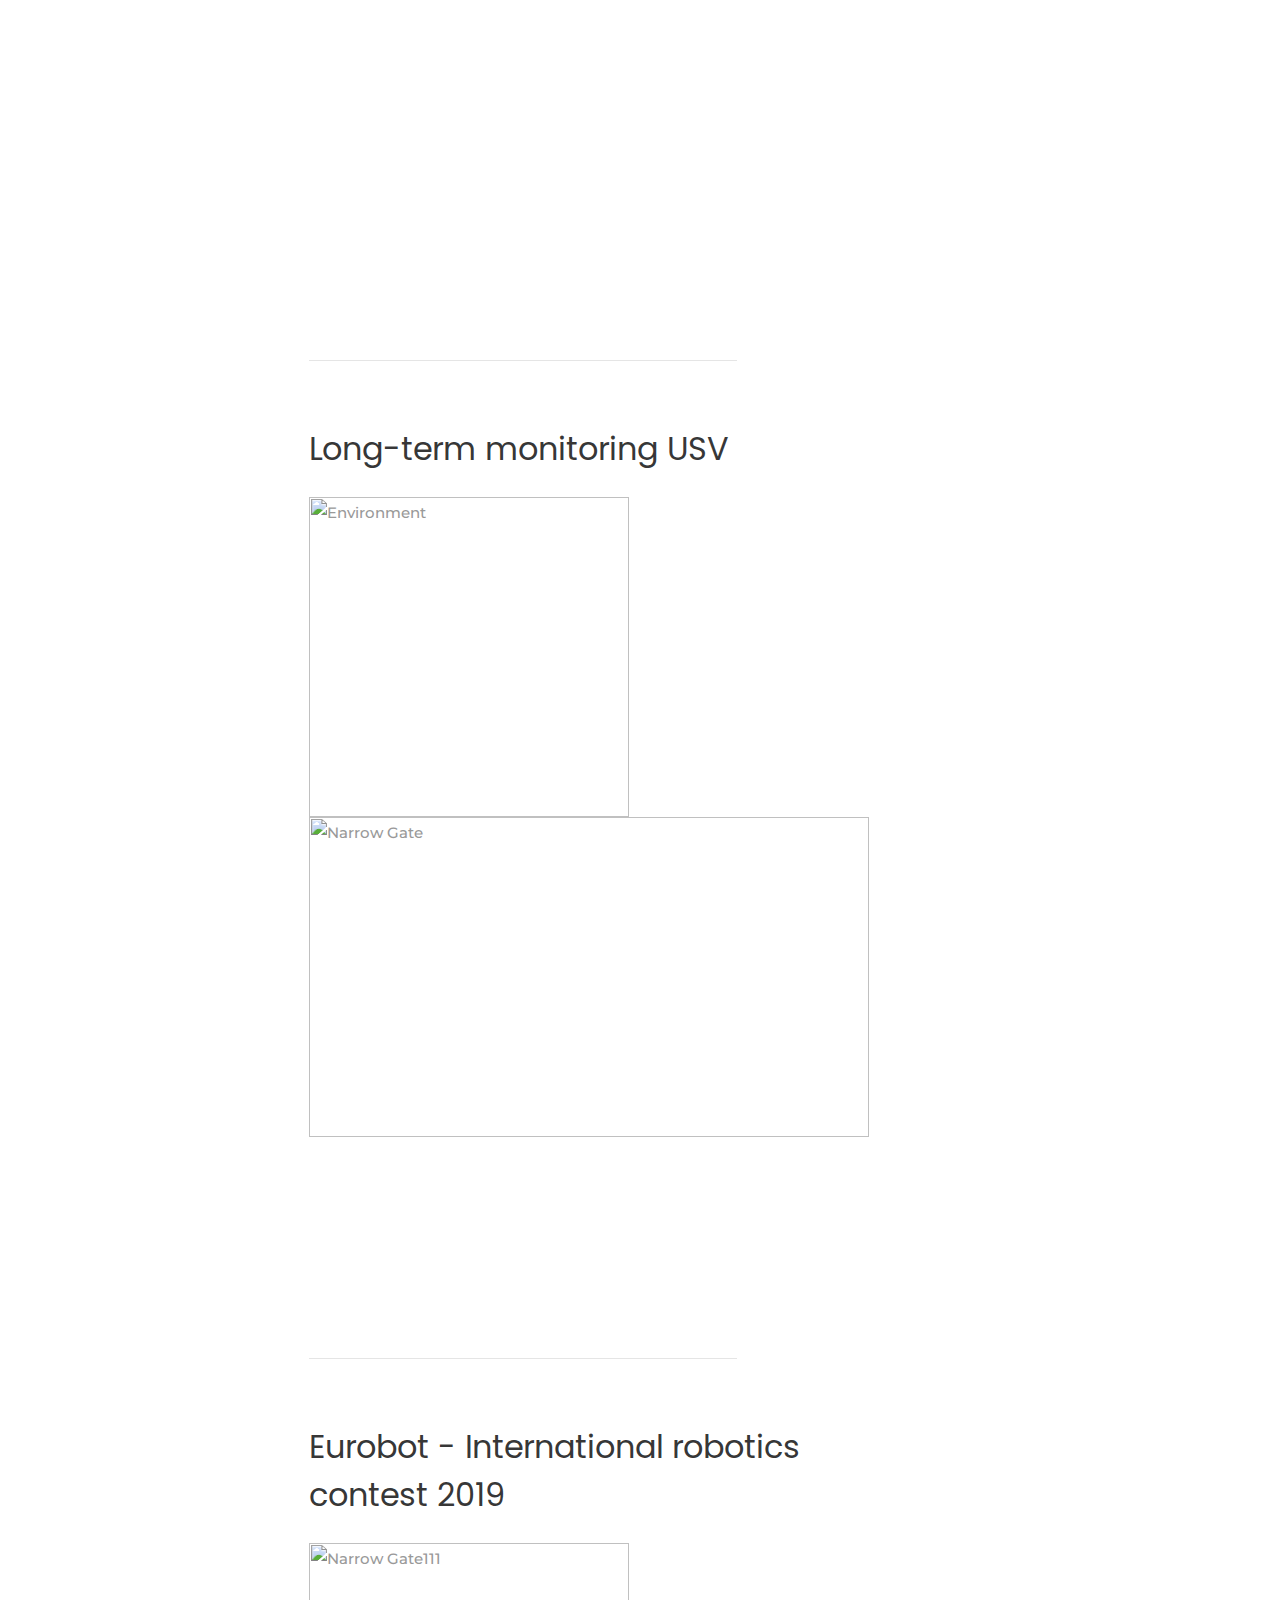
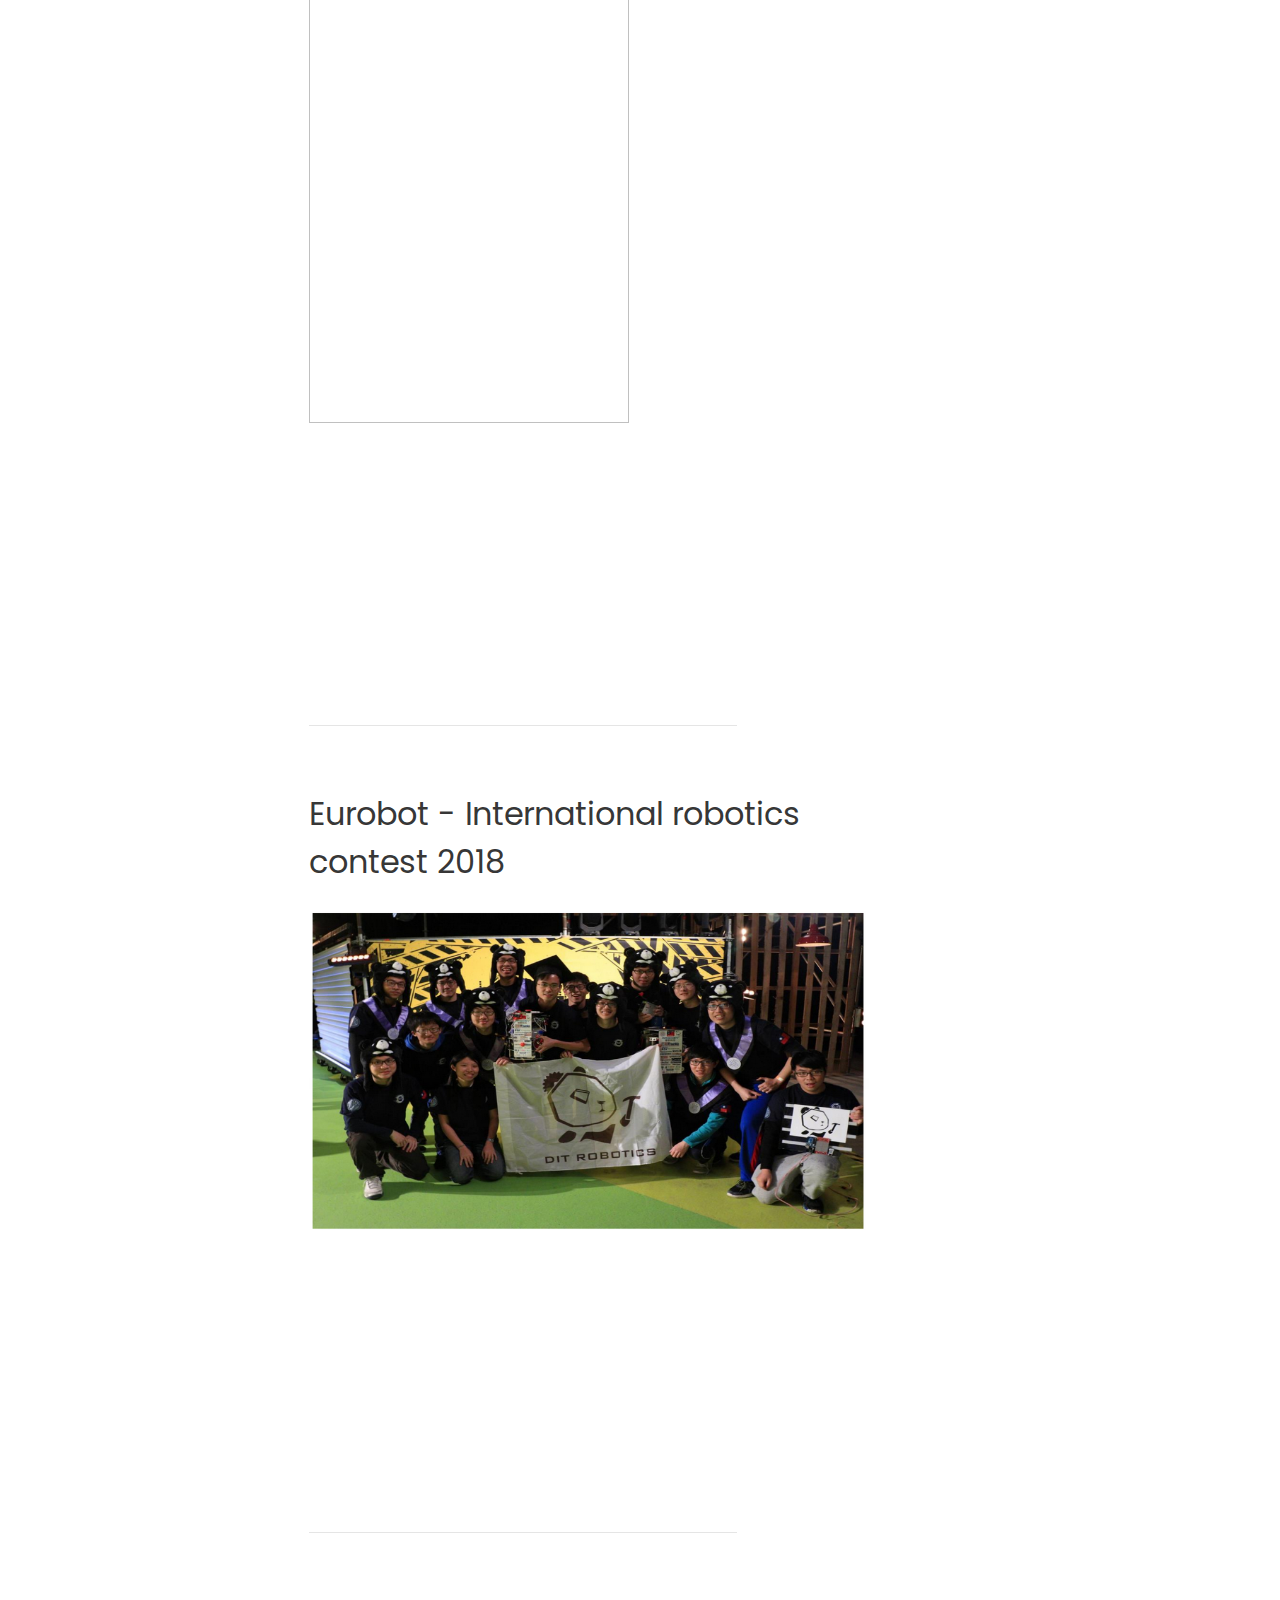
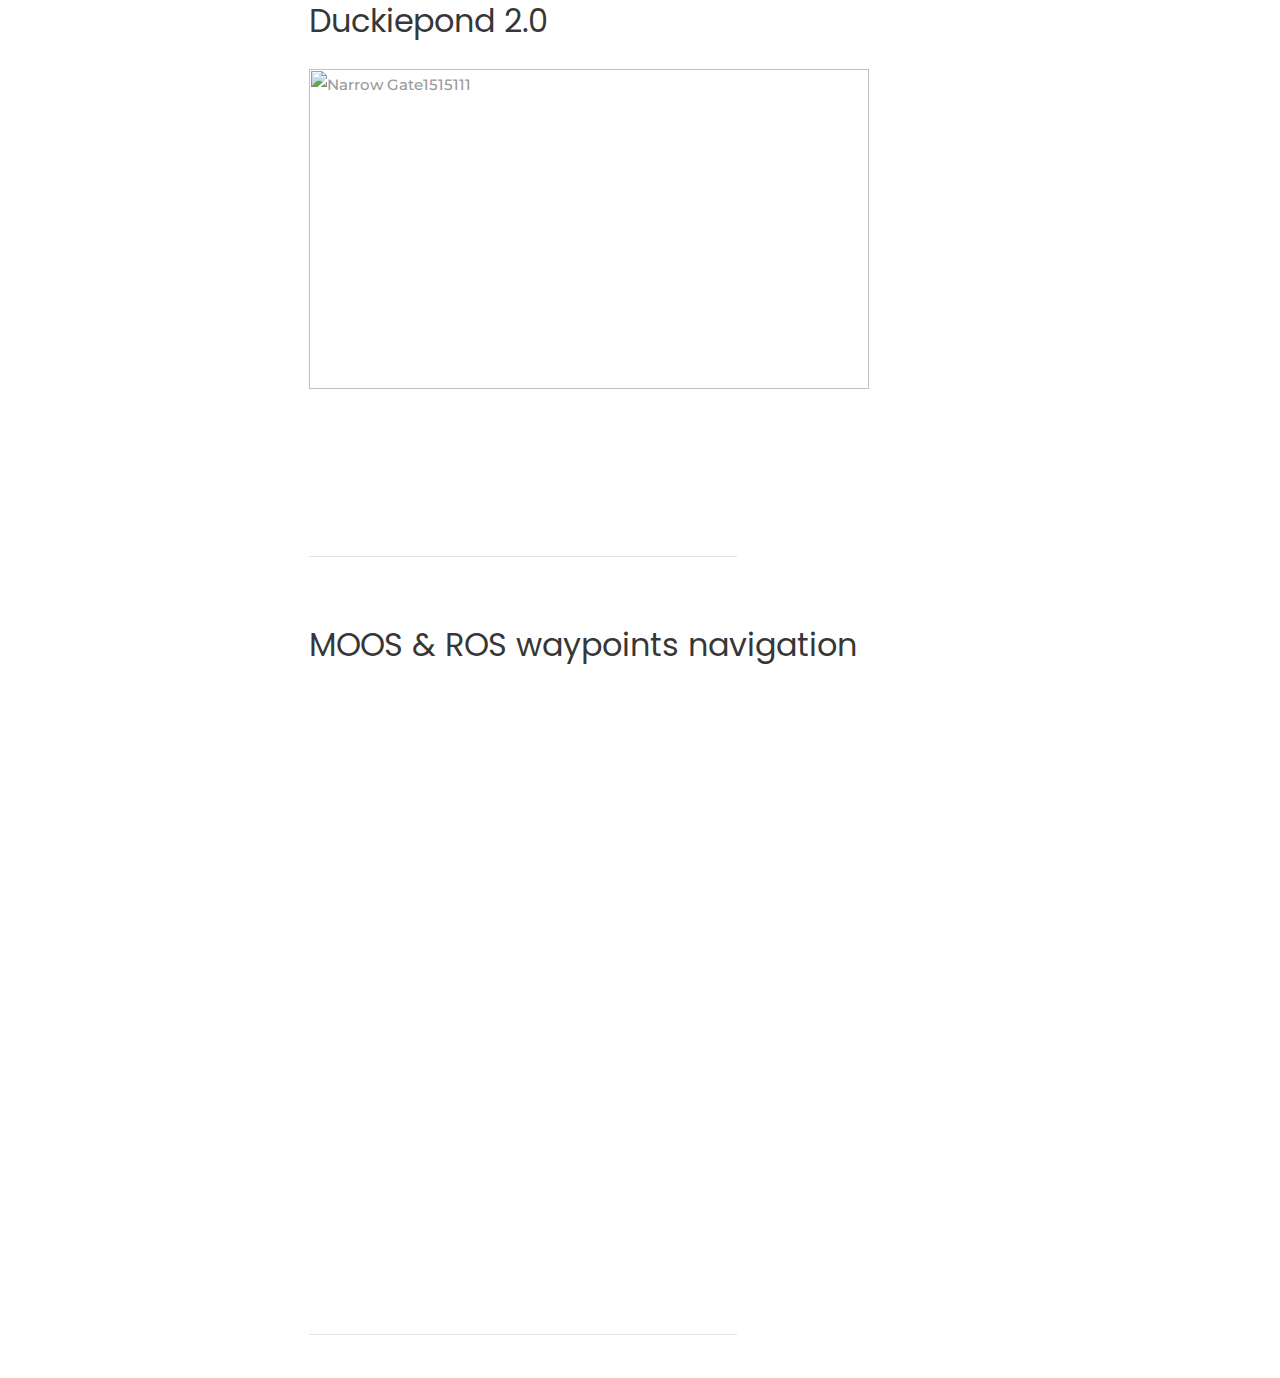
==== commit ac45bbdd: "add cv" ====
--- a/project.html
+++ b/project.html
@@ -182,7 +182,7 @@
 
                 <section id="eurobot2019">
 					<h2 class="mb-4"><br>Eurobot - International robotics contest 2019</h2>
-					<img width="320" height="560" src="assets/img/eurobot2019.png" title="Narrow Gate111">
+					<img width="320" height="480" src="assets/img/eurobot2019.png" title="Narrow Gate111">
 					<article class="6u 12u$(xsmall) work-item">					
 						<div class="col-md-12 ftco-animate" data-animate-effect="fadeInLeft">
 						<li>Tied for fifth place among more than a hundred teams.</li>
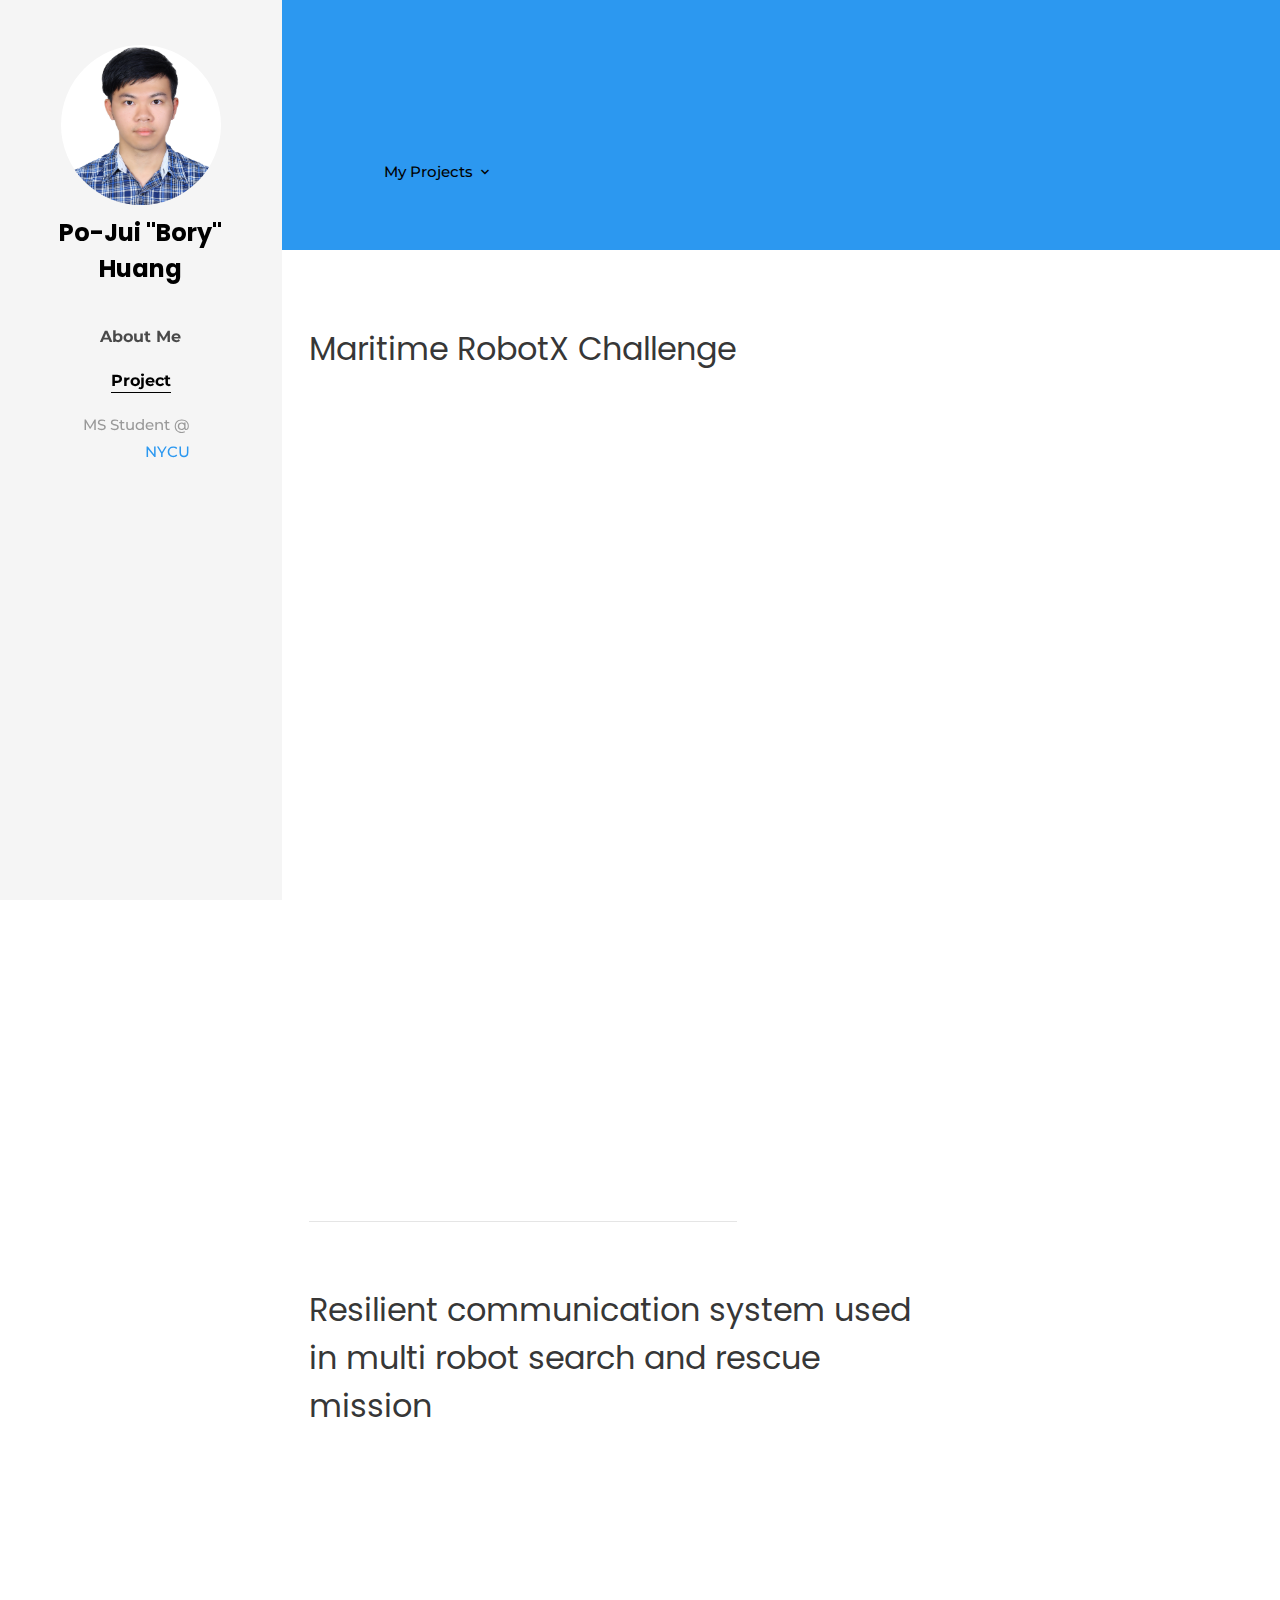
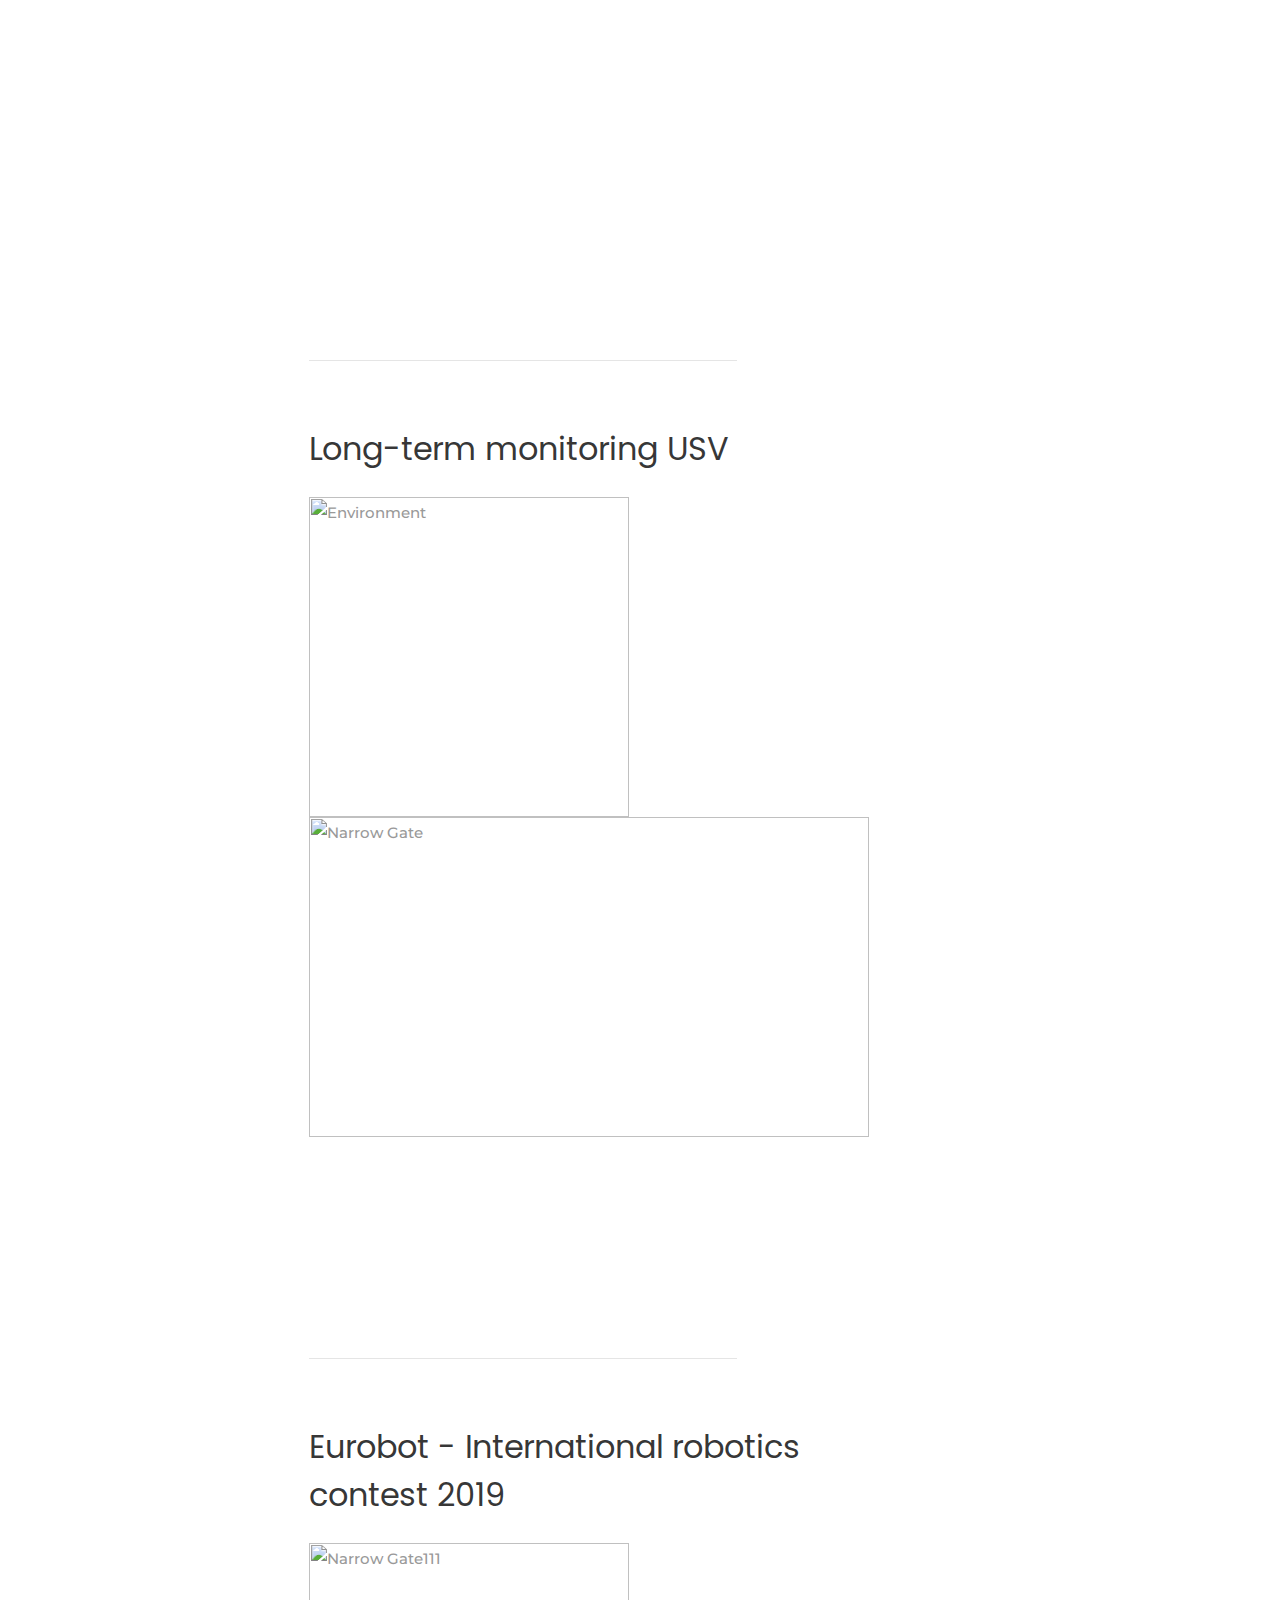
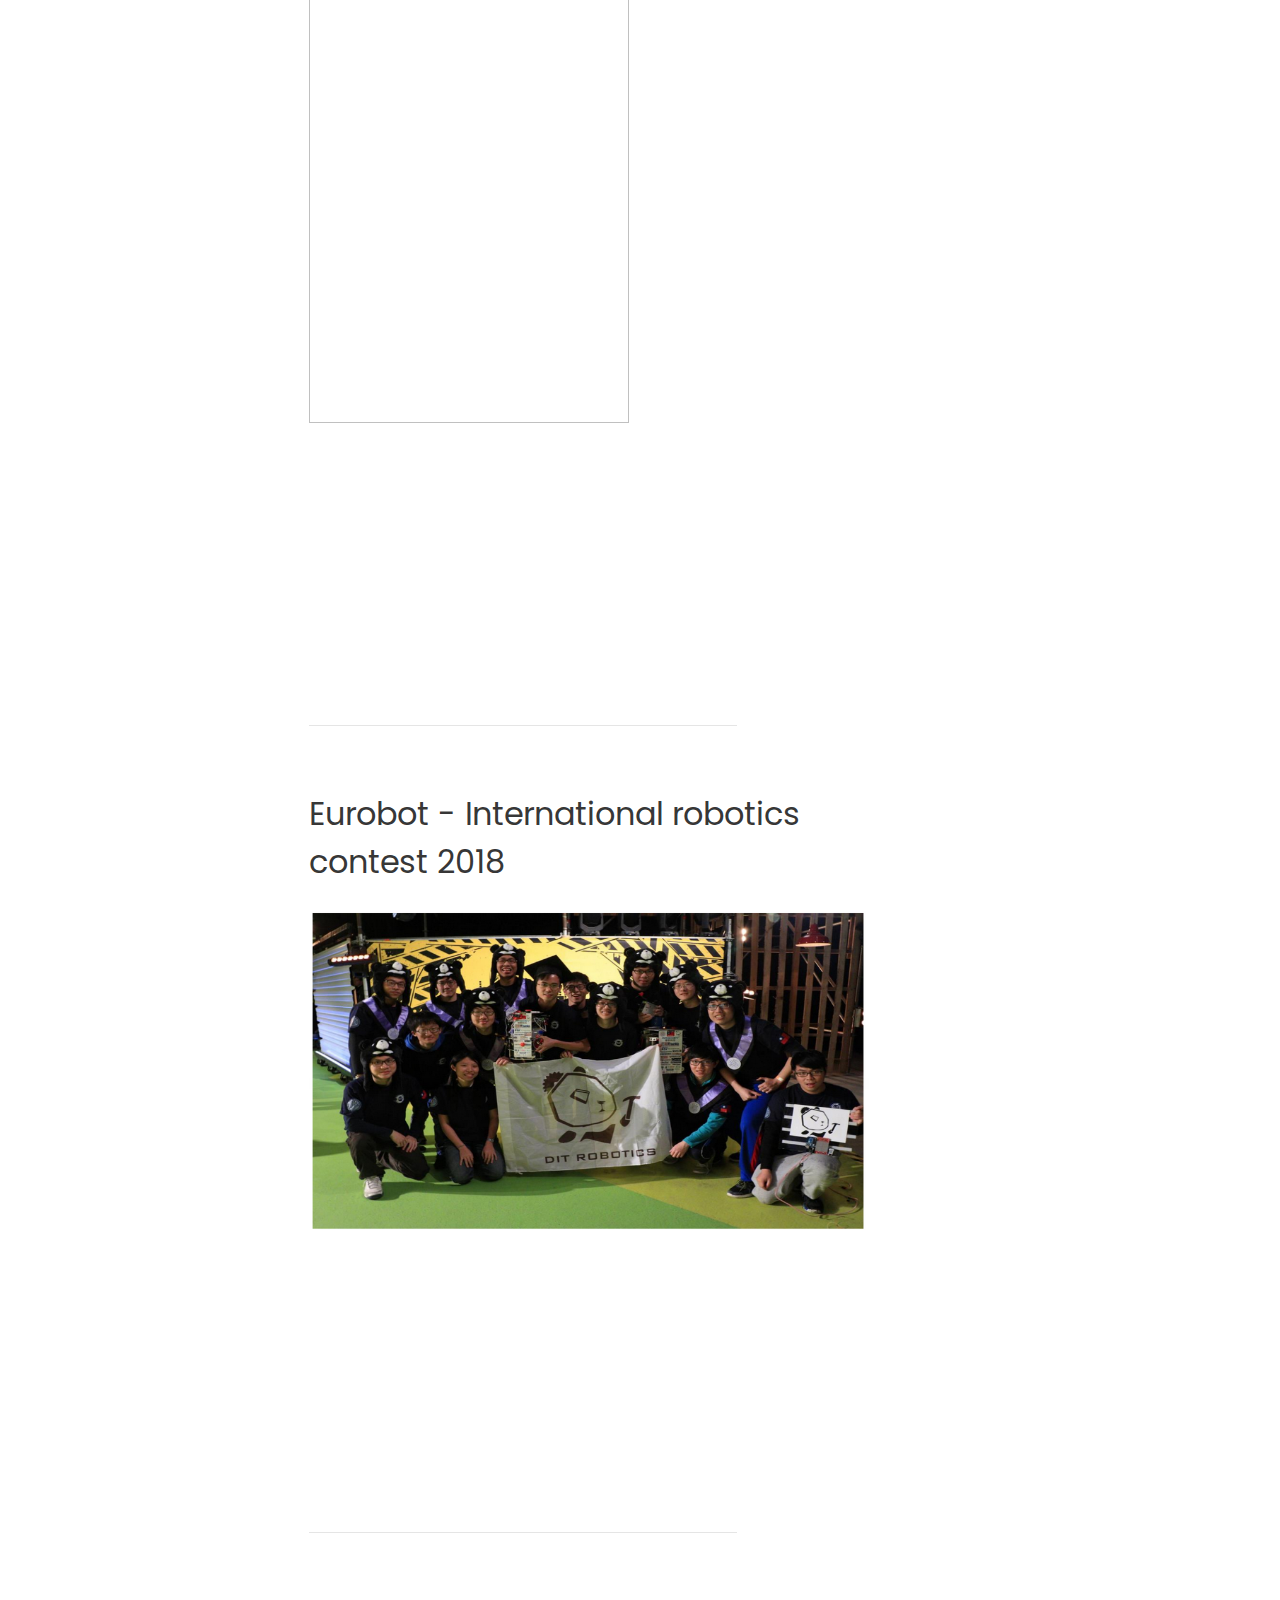
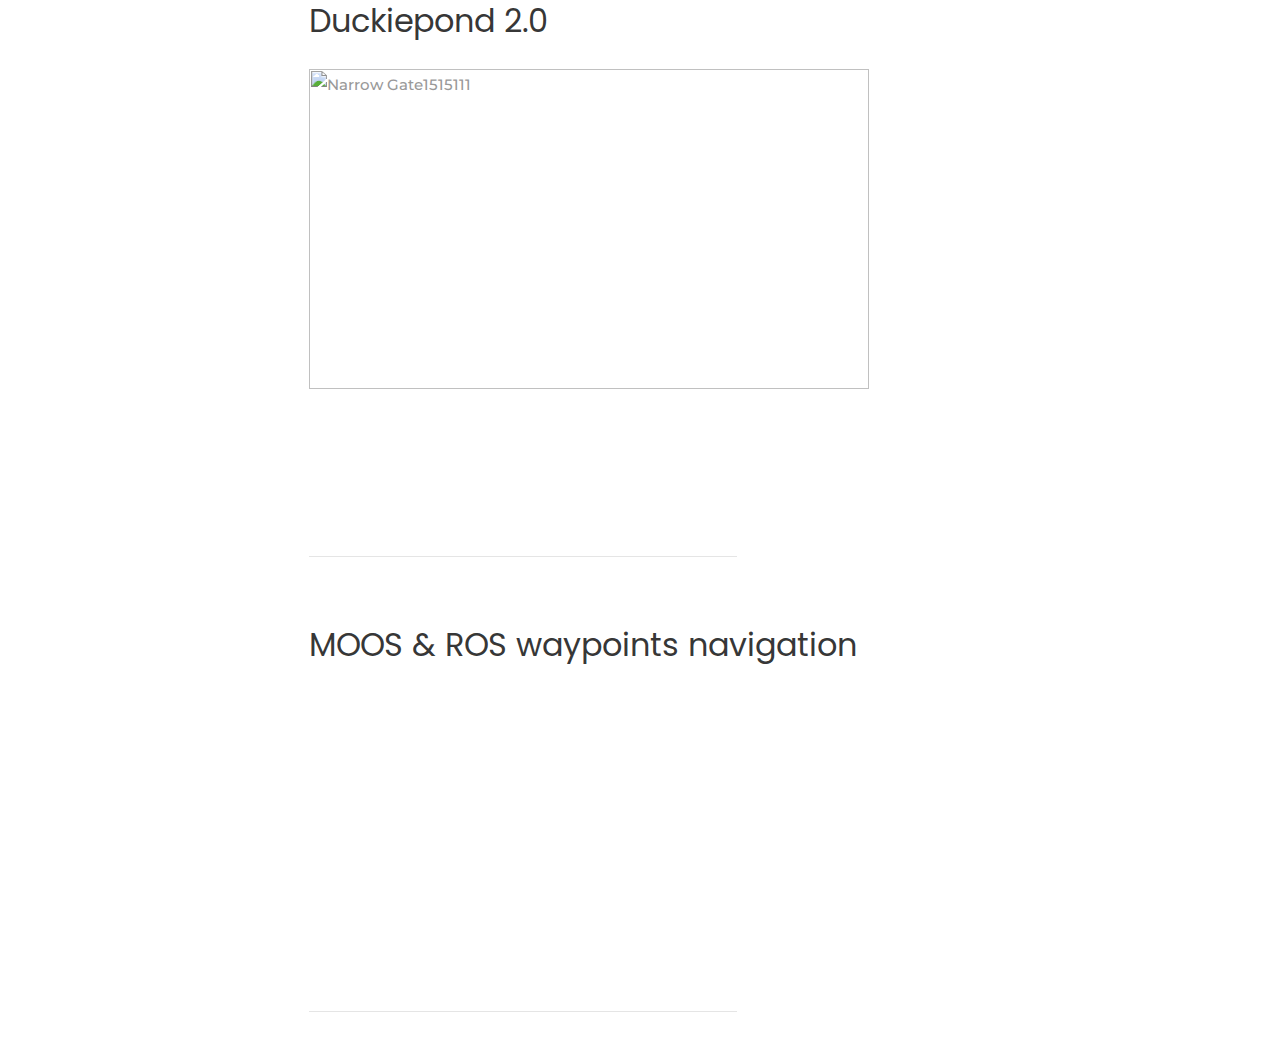
==== commit 0627c172: "Update project.html" ====
--- a/project.html
+++ b/project.html
@@ -207,7 +207,7 @@
 					<img width="560" height="320" src="assets/img/eurobot2018.png" title="Narrow Gate11s1">
 					<article class="6u 12u$(xsmall) work-item">					
 						<div class="col-md-12 ftco-animate" data-animate-effect="fadeInLeft">
-						<li>Tied for fifth place among more than a hundred teams.</li>
+						<li>Won 24th place among more than a hundred teams.</li>
 						<li>Using Autodesk Inventor to design whole robot mechanism, manufacturing robot parts by laser cutting or light-cured 3D printing and assemble the robot.</li>
                         <li>Using Eagle Autodesk to design circuit and PCB layout, we used stm32 chip to be our main microcontroller.</li>
                         <li>Implemented closed loop control to do precise robot localization within 2m*1m competition space.</li>
@@ -243,8 +243,7 @@
 				  <!-- MOOS -->
 				<section id="MOOS">
 					<h2 class="mb-4"><br>MOOS & ROS waypoints navigation</h2>
-					<article class="6u 12u$(xsmall) work-item">
-						<iframe width="560" height="315" src="https://drive.google.com/file/d/18aM98NMFNnYplaE5Rql869Nxn4JW1vKU/preview" frameborder="0" allow="accelerometer; autoplay; encrypted-media; gyroscope; picture-in-picture" allowfullscreen></iframe>						
+					<article class="6u 12u$(xsmall) work-item">						
 						<div class="col-md-12 ftco-animate" data-animate-effect="fadeInLeft">
 						<p>
 							I audit Marine Autonomy, Sensing and Communications(MOOS-IvP) course given by
@@ -288,4 +287,4 @@
   <script src="js/main.js"></script>
     
   </body>
-</html>+</html>
